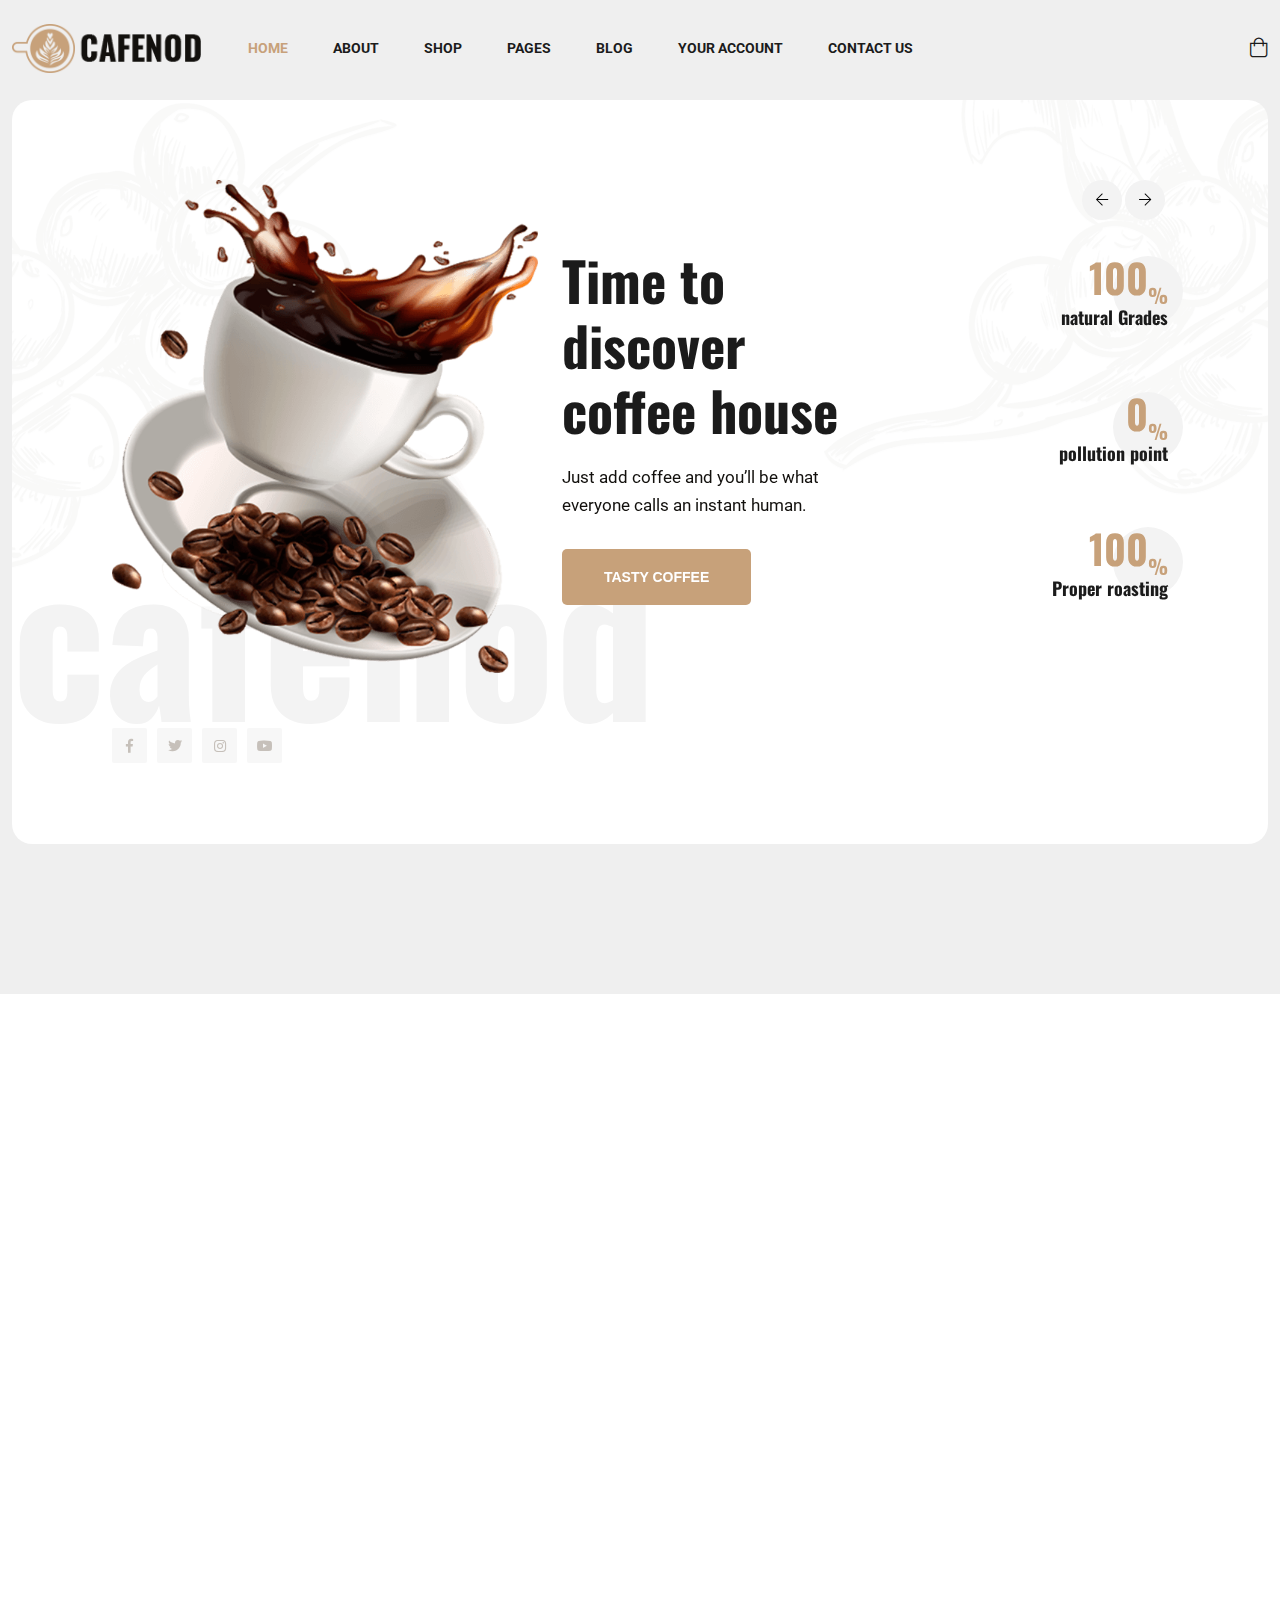
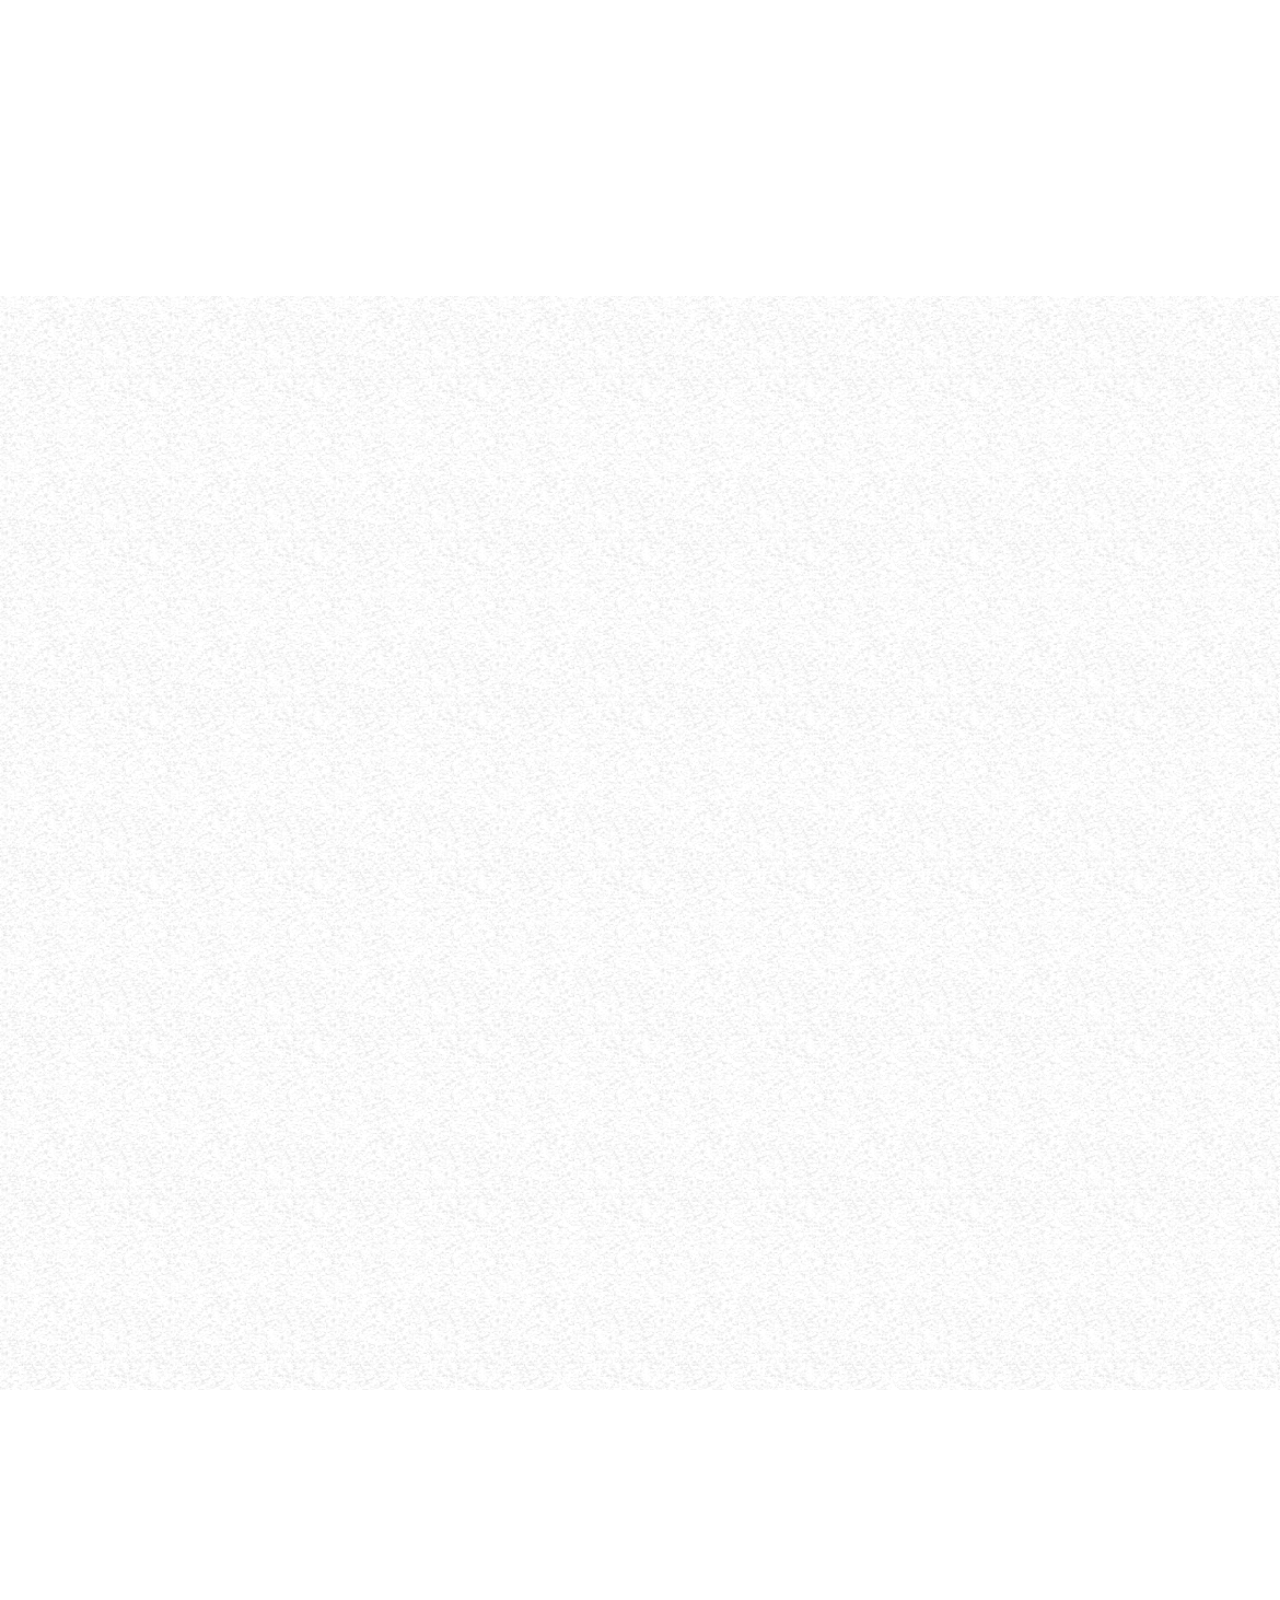
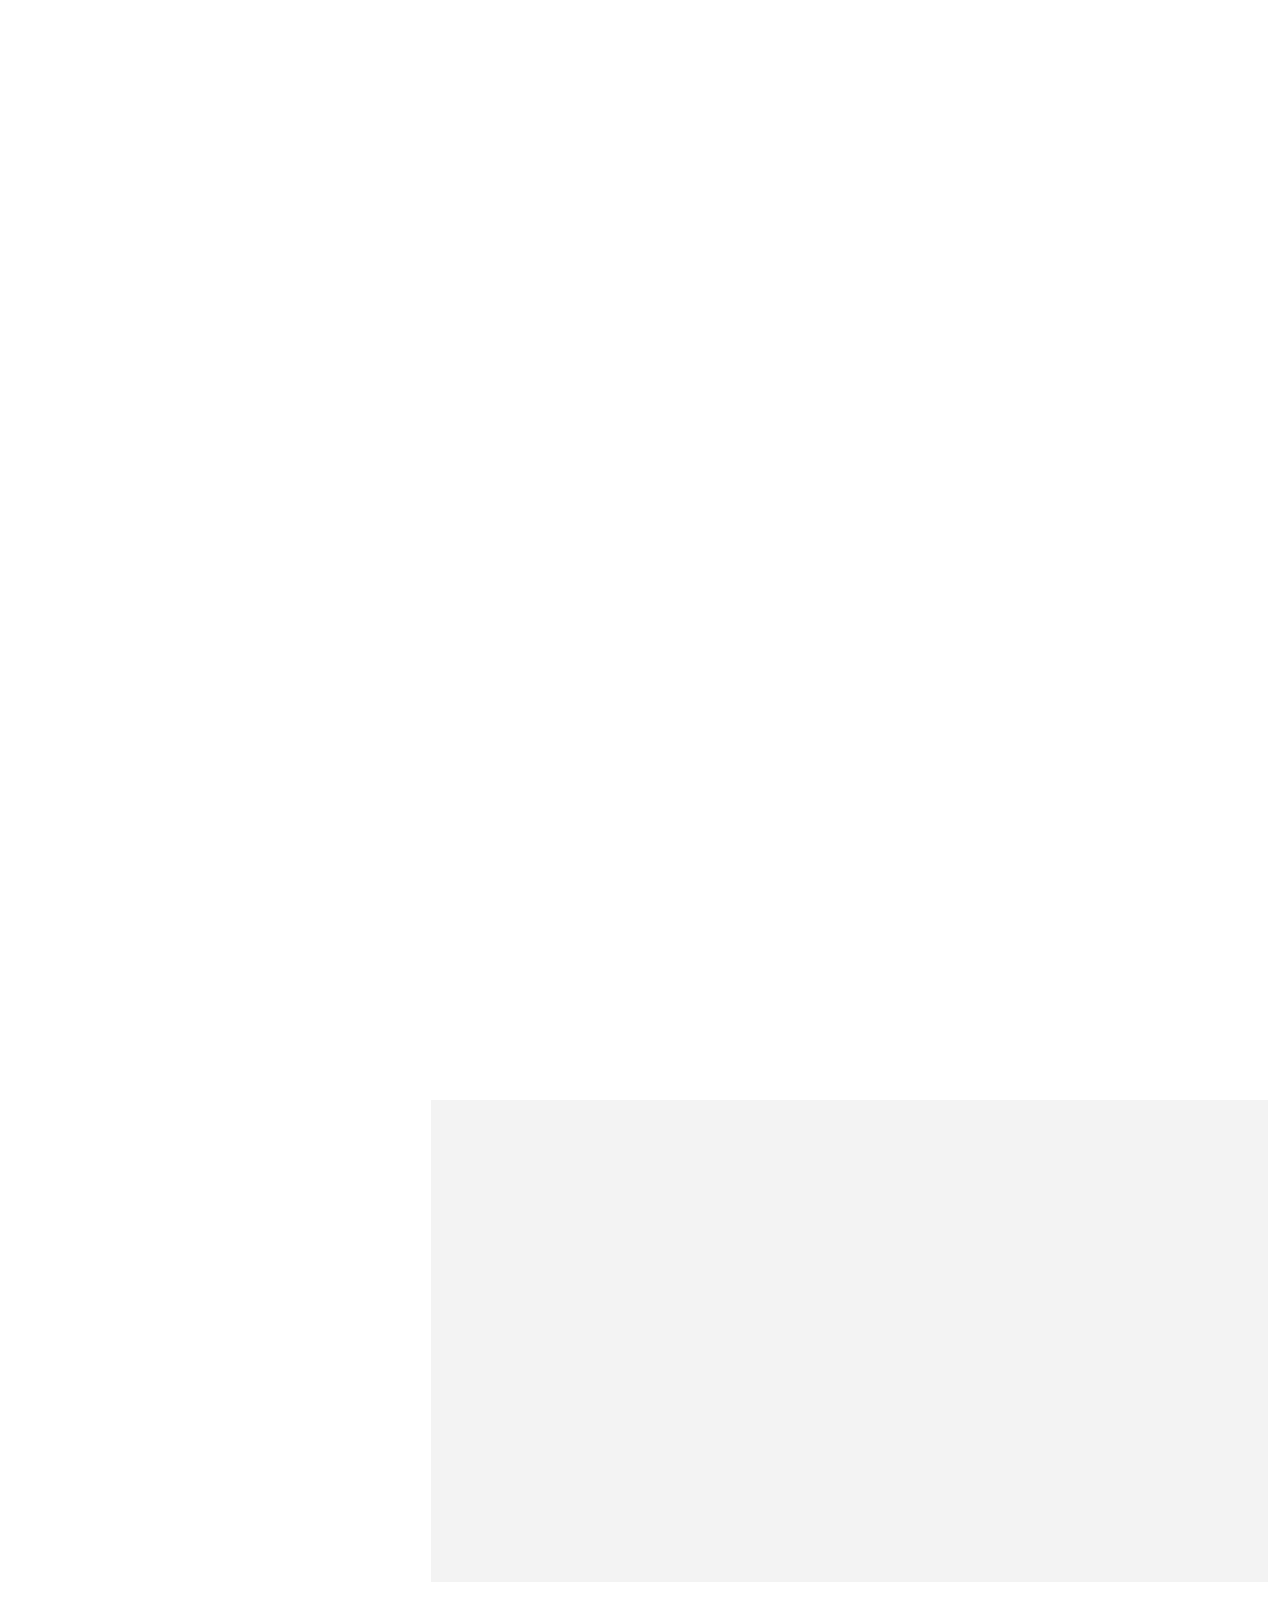
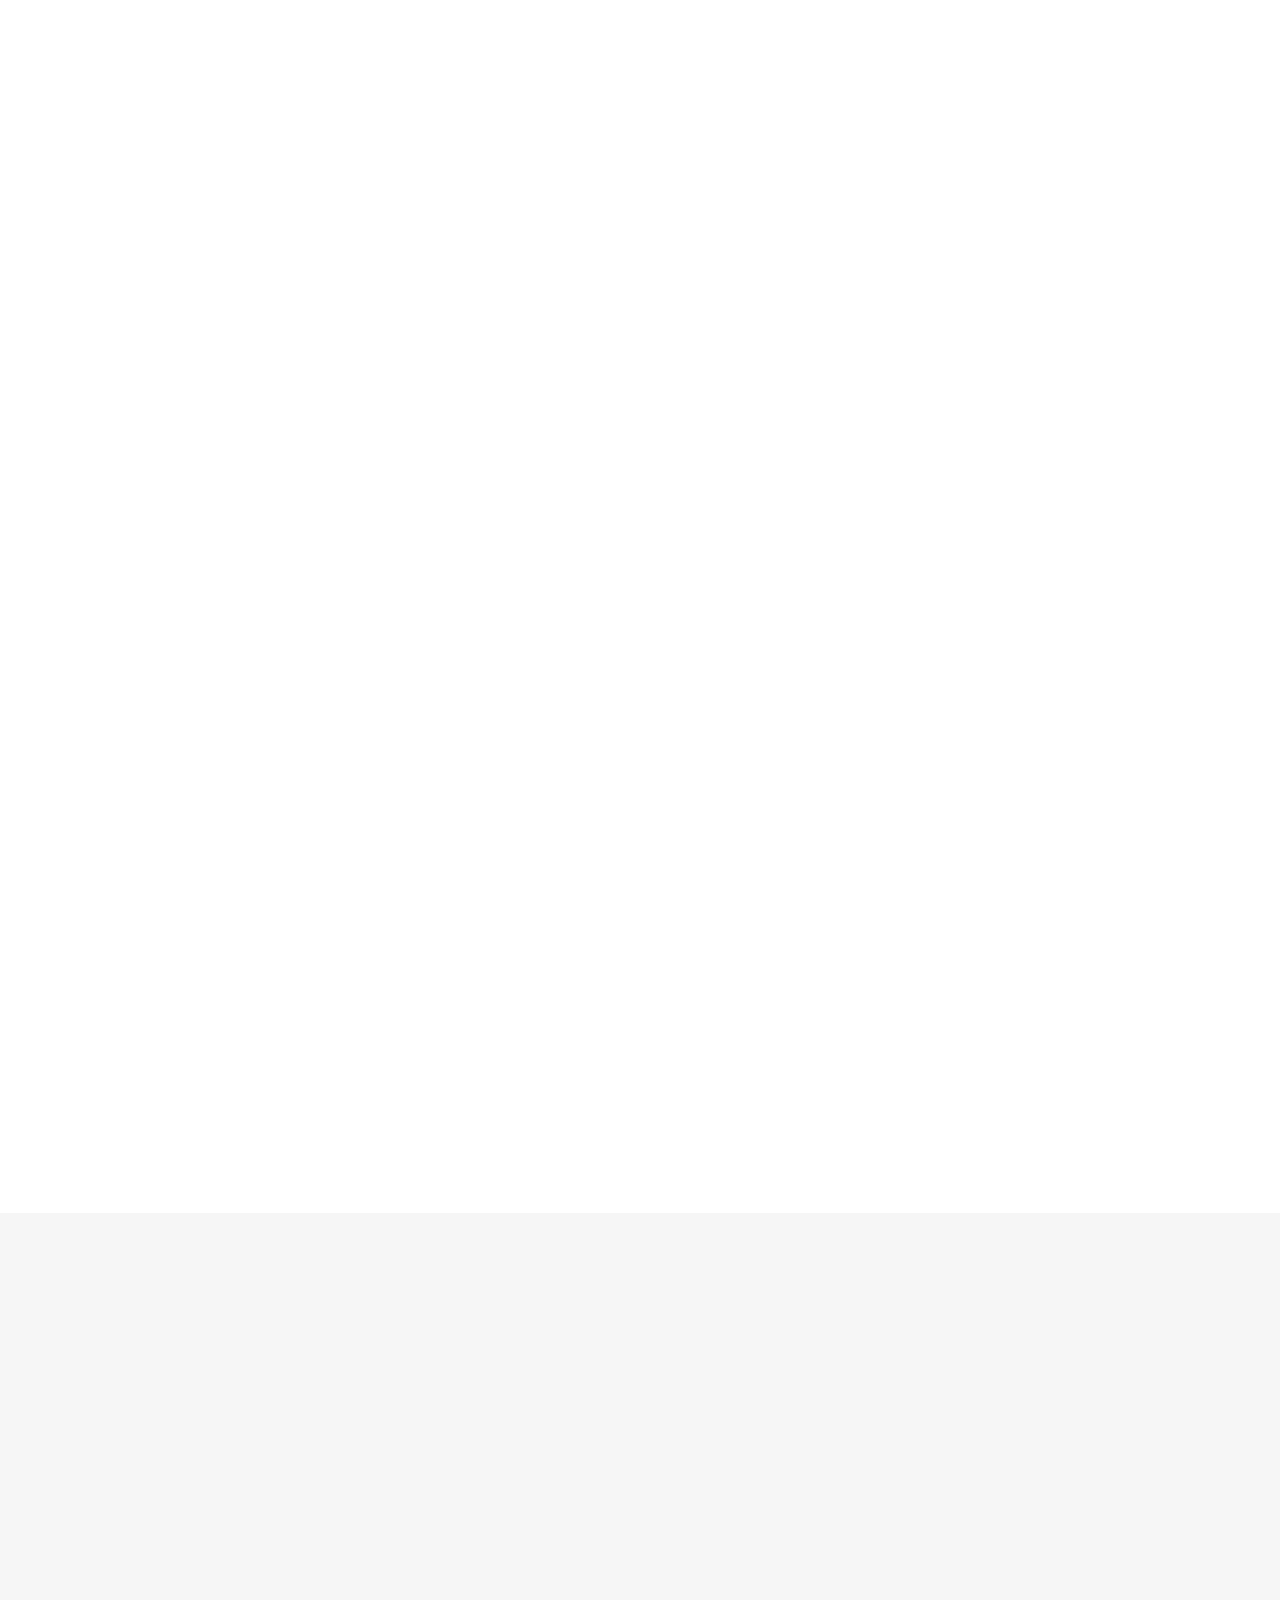
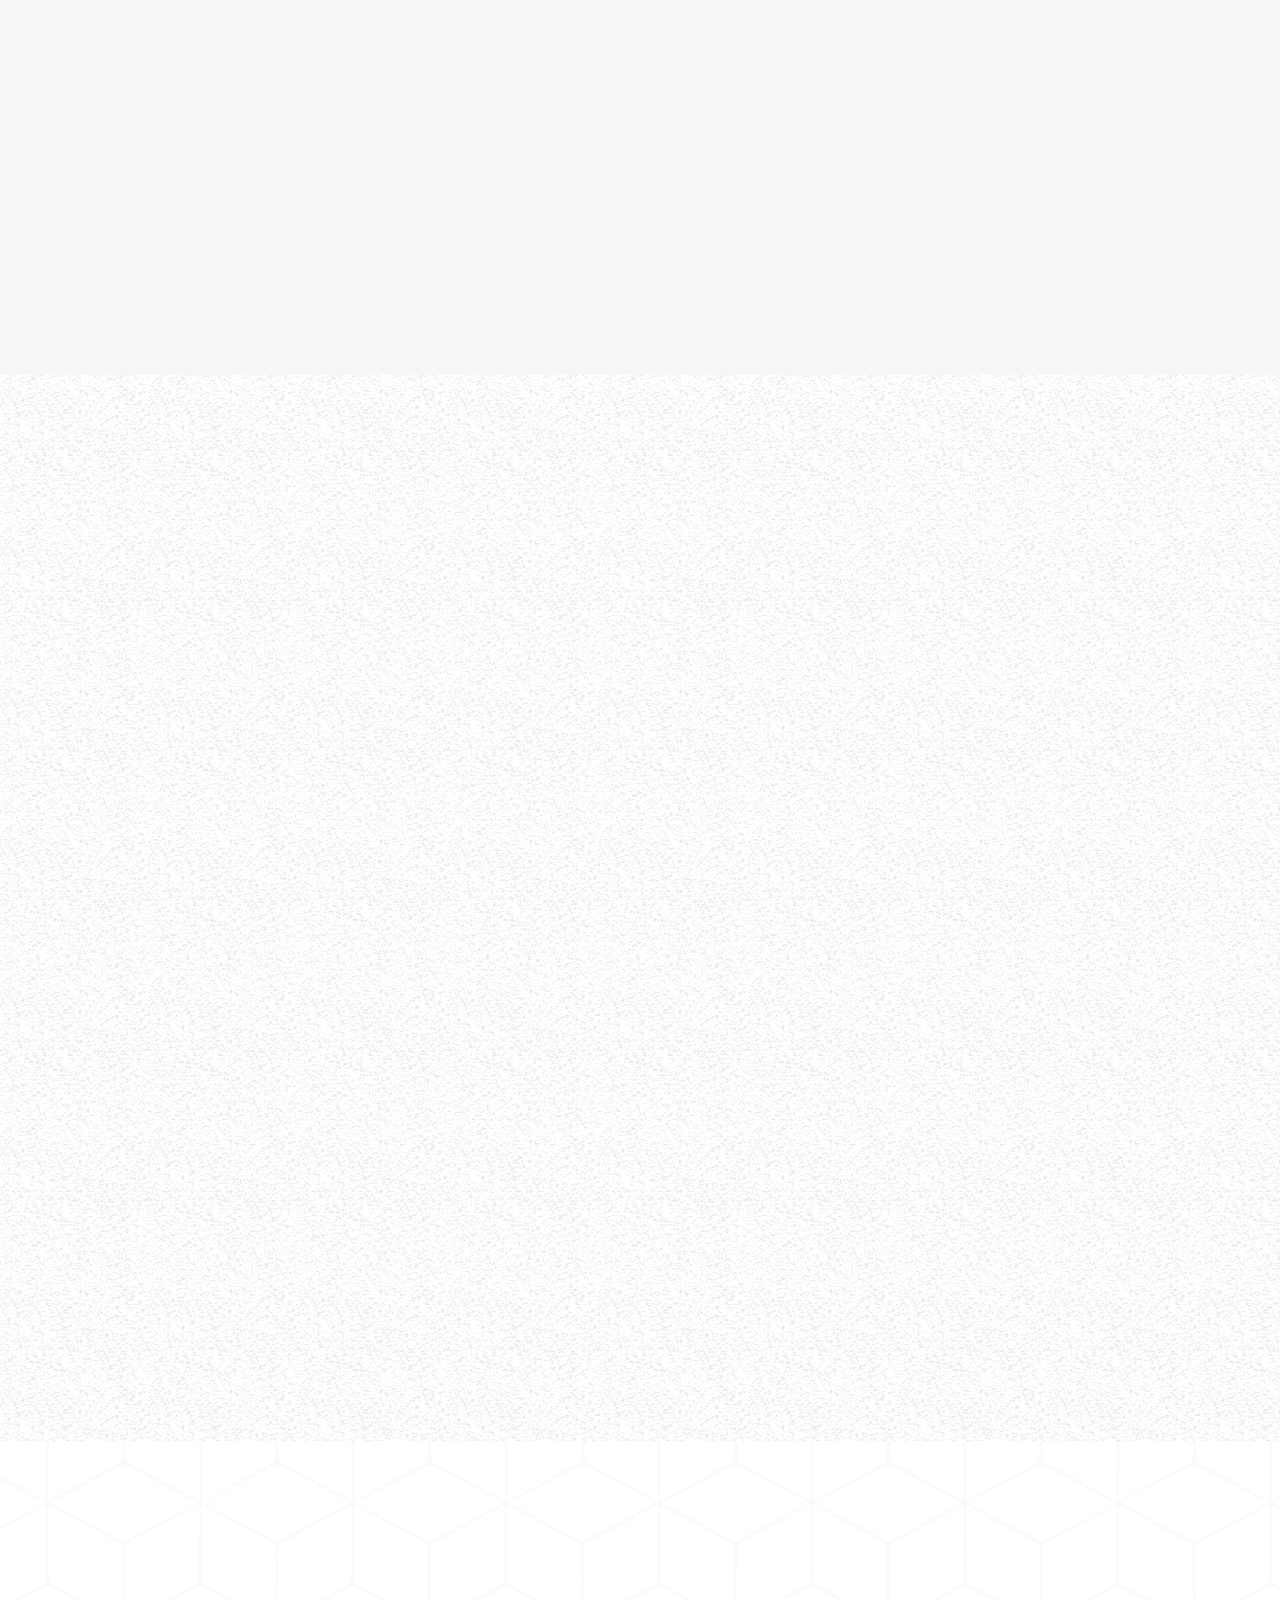
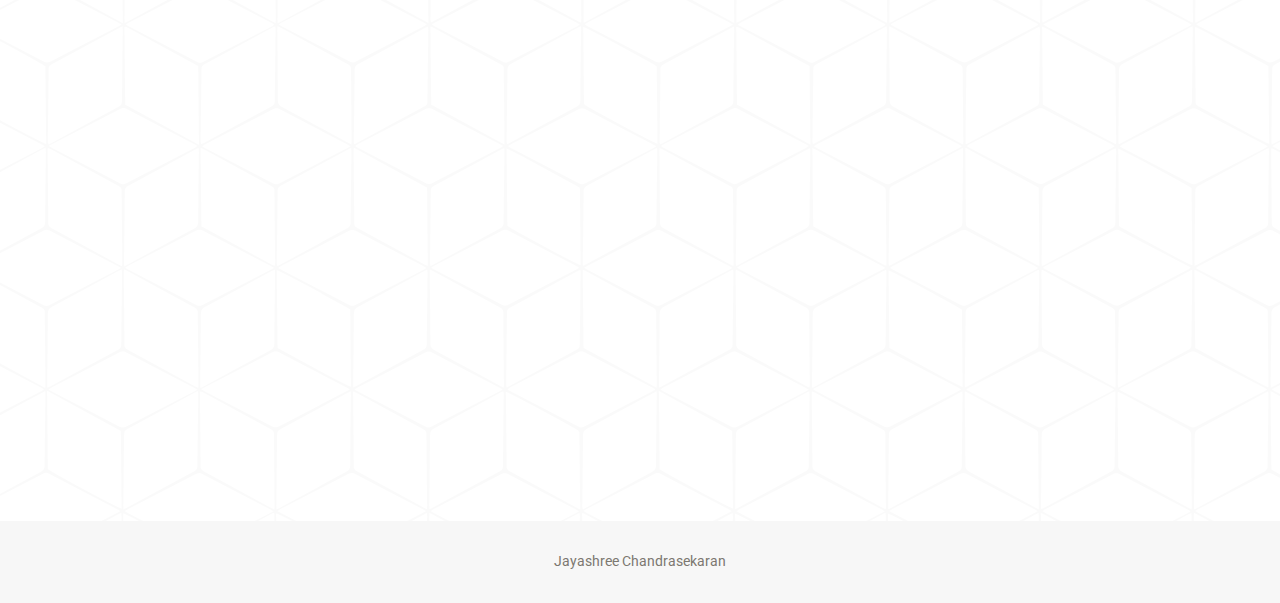
==== index.html @ 10dd1126 "(1)about" ====
<!doctype html>
<html lang="en">
<head>
    <meta charset="utf-8">
    <meta name="viewport" content="width=device-width, initial-scale=1, shrink-to-fit=no">
    <meta http-equiv="x-ua-compatible" content="ie=edge">
    <title>Cafenod</title>
    <link rel="shortcut icon" href="assets/images/logo/favourite_icon.png">
    <link rel="stylesheet" href="index.css">
    <link href='https://unpkg.com/boxicons@2.1.1/css/boxicons.min.css' rel='stylesheet'>
    <!-- icon font - css include -->
    <link rel="stylesheet" type="text/css" href="assets/css/fontawesome.css">

    <!-- animation - css include-->
    <link rel="stylesheet" type="text/css" href="assets/css/animate.css">

    <!-- carousel - css include -->
    <link rel="stylesheet" type="text/css" href="assets/css/slick.css">
    <link rel="stylesheet" type="text/css" href="assets/css/slick-theme.css">

    <!-- popup - css include
    <link rel="stylesheet" type="text/css" href="assets/css/magnific-popup.css">-->

    <!-- jquery-ui - css include
    <link rel="stylesheet" type="text/css" href="assets/css/jquery-ui.css">-->

    <!-- custom - css include -->
    <link rel="stylesheet" type="text/css" href="assets/css/style.css">
  </head>
  <body>

    <!-- body_wrap - start -->
    <div class="body_wrap">

      <!-- backtotop - start -->
      <div class="backtotop">
        <a href="#" class="scroll">
          <i class="far fa-arrow-up"></i>
          <i class="far fa-arrow-up"></i>
        </a>
      </div>
      <!-- backtotop - end -->

      <!-- preloader - start -->
      <div id="preloader"></div>
      <!-- preloader - end -->
      <!-- header_section - start
      ================================================== -->
      <header class="header_section style_3">
        <div class="content_wrap">
          <div class="container maxw_1720">
            <div class="row align-items-center">

              <div class="col-lg-2 col-md-6 col-6">
                <div class="brand_logo" id="brand_logo">
                  <a class="brand_link" href="index.html">
                    <img src="assets/images/logo/logo_black_1x.png"  alt="logo_not_found">
                  </a>
                </div>
              </div>

              <div class="col-lg-10 col-md-6 col-6">
                <nav class="main_menu navbar navbar-expand-lg">
                  <button class="mobile_menu_btn navbar-toggler" type="button" data-bs-toggle="collapse" data-bs-target="#main_menu_dropdown" aria-controls="main_menu_dropdown" aria-expanded="false" aria-label="Toggle navigation">
                    <span class="navbar-toggler-icon"><i class="fal fa-bars"></i></span>
                  </button>
                  <div class="main_menu_inner collapse navbar-collapse" id="main_menu_dropdown">
                    <ul class="main_menu_list ul_li">
                  <li class="active dropdown">
                        <a class="nav-link" href="#brand_logo" id="home_submenu" role="button" data-bs-toggle="dropdown" aria-expanded="false">
                          Home
                        </a><!--
                        <ul class="submenu dropdown-menu" aria-labelledby="home_submenu">
                          <li><a href="index_1.html">Home V.1</a></li>
                          <li><a href="index_2.html">Home V.2</a></li>
                          <li><a href="index_3.html">Home V.3</a></li>
                        </ul>-->
                      </li>
                      <li class="dropdown">
                        <a class="nav-link" href="about.html" id="about_submenu" role="button"  aria-expanded="false">
                          About
                        </a>
                      </li>
                      <li class="dropdown">
                        <a class="nav-link" href="#" id="portfolio_submenu" role="button" data-bs-toggle="dropdown" aria-expanded="false">
                          shop
                        </a>
                        <ul class="submenu dropdown-menu" aria-labelledby="portfolio_submenu">
                          <li><a href="shop.html">Shop</a></li>
                          <li><a href="shop_details.html">Shop Details</a></li>
                        </ul>
                      </li>
                      <li class="dropdown">
                        <a class="nav-link" href="#" id="services_submenu" role="button" data-bs-toggle="dropdown" aria-expanded="false">
                          Pages
                        </a>
                        <ul class="submenu dropdown-menu" aria-labelledby="services_submenu">
                          <li><a href="menu.html">Recipe Menu</a></li>
                          <li><a href="cart.html">Cart</a></li>
                          <li class="dropdown">
                            <a href="#" id="checkout_submenu" role="button" data-bs-toggle="dropdown" aria-expanded="false">Checkout</a>
                            <ul class="submenu dropdown-menu" aria-labelledby="checkout_submenu">
                              <li><a href="checkout.html">Checkout Step 1</a></li>
                              <li><a href="checkout_step2.html">Checkout Step 2</a></li>
                              <li><a href="checkout_step3.html">Checkout Step 3</a></li>
                            </ul>
                          </li>
                          <li><a href="faq.html">F.A.Q.</a></li>
                          <li><a href="reserve_table.html">Reserve Table</a></li>
                          <li><a href="reservation_form.html">Reservation Form</a></li>
                        </ul>
                      </li>
                      <li class="dropdown">
                        <a class="nav-link" href="#" id="experience_submenu" role="button" data-bs-toggle="dropdown" aria-expanded="false">
                          Blog
                        </a>
                        <ul class="submenu dropdown-menu" aria-labelledby="experience_submenu">
                          <li><a href="blog.html">Blog</a></li>
                          <li><a href="blog_details.html">Blog Details</a></li>
                        </ul>
                      </li>
                      <li>
                        <a class="nav-link" href="#">Your Account</a>
                      </li>
                      <li>
                        <a class="nav-link" href="contact.html">Contact us</a>
                      </li>
                    </ul>
                  </div>

                  <ul class="header_btns_group ul_li_right">
                    <li>
                      <button type="button" class="cart_btn">
                        <i class="fal fa-shopping-bag"></i>
                    <!--    <small class="cart_counter">2</small>-->
                      </button>
                    </li>

                    </li>

                  </ul>
                </nav>
              </div>

            </div>
          </div>
        </div>

        <!-- collapse search - start -->
        <div class="main_search_collapse collapse" id="main_search_collapse">
          <div class="main_search_form card">
            <div class="container maxw_1560">
              <form action="#">
                <div class="form_item">
                  <input type="search" name="search" placeholder="Search here...">
                  <button type="submit" class="submit_btn"><i class="fal fa-search"></i></button>
                </div>
              </form>
            </div>
          </div>
        </div>
        <!-- collapse search - end -->
      </header>
      <!-- header_section - end
      ================================================== -->

      <!-- main body - start
      ================================================== -->
      <main>

        <!-- cart_sidebar - start
        ================================================== --><!--
        <div class="sidebar-menu-wrapper">
          <div class="cart_sidebar">
            <button type="button" class="close_btn"><i class="fal fa-times"></i></button>
            <h2 class="heading_title text-uppercase">Cart Items - <span>4</span></h2>

            <div class="cart_items_list">
              <div class="cart_item">
                <div class="item_image">
                  <img src="assets/images/recent_post/img_03.jpg" alt="image_not_found">
                </div>
                <div class="item_content">
                  <h4 class="item_title">
                    Rorem ipsum dolor sit amet, sectetur adipisi cingey.
                  </h4>
                  <span class="item_price"><i class='bx bx-rupee'></i>19.00</span>
                  <button type="button" class="remove_btn"><i class="fal fa-times"></i></button>
                </div>
              </div>

              <div class="cart_item">
                <div class="item_image">
                  <img src="assets/images/recent_post/img_04.jpg" alt="image_not_found">
                </div>
                <div class="item_content">
                  <h4 class="item_title">
                    Rorem ipsum dolor sit amet, sectetur adipisi cingey.
                  </h4>
                  <span class="item_price"><i class='bx bx-rupee'></i>19.00</span>
                  <button type="button" class="remove_btn"><i class="fal fa-times"></i></button>
                </div>
              </div>

              <div class="cart_item">
                <div class="item_image">
                  <img src="assets/images/recent_post/img_05.jpg" alt="image_not_found">
                </div>
                <div class="item_content">
                  <h4 class="item_title">
                    Rorem ipsum dolor sit amet, sectetur adipisi cingey.
                  </h4>
                  <span class="item_price"><i class='bx bx-rupee'></i>19.00</span>
                  <button type="button" class="remove_btn"><i class="fal fa-times"></i></button>
                </div>
              </div>

              <div class="cart_item">
                <div class="item_image">
                  <img src="assets/images/recent_post/img_06.jpg" alt="image_not_found">
                </div>
                <div class="item_content">
                  <h4 class="item_title">
                    Rorem ipsum dolor sit amet, sectetur adipisi cingey.
                  </h4>
                  <span class="item_price"><i class='bx bx-rupee'></i>19.00</span>
                  <button type="button" class="remove_btn"><i class="fal fa-times"></i></button>
                </div>
              </div>
            </div>
            <div class="total_price text-uppercase">
              <span>Sub Total:</span>
              <span><i class='bx bx-rupee'></i>76.00</span>
            </div>
            <ul class="btns_group ul_li">
              <li><a href="cart.html" class="btn btn_primary text-uppercase">View Cart</a></li>
              <li><a href="checkout.html" class="btn btn_border border_black text-uppercase">Checkout</a></li>
            </ul>
          </div>
          <div class="cart_sidebar_overlay"></div>
        </div>-->
        <!-- cart_sidebar - end
        ================================================== -->

        <!-- slider_section - start
        ================================================== -->
        <section class="slider_section slider_light">
          <div class="container maxw_1720 position-relative">
            <div class="main_slider wow fadeInUp" data-wow-delay=".1s" data-slick='{"dots": false}' style="background-image: url(assets/images/backgrounds/bg_09.png);">
              <div class="slider_item">
                <div class="row align-items-center justify-content-lg-between">
                  <div class="col-lg-5">
                    <div class="slider_image">
                      <img src="assets/images/slider/img_02.png" alt="image_not_found" data-animation="fadeInUp" data-delay=".2s">
                    </div>
                  </div>
                  <div class="col-lg-4 col-md-6 order-first">
                    <div class="slider_content">
                      <h3 class="title_text text-uppercase" data-animation="fadeInUp" data-delay=".4s">
                        Time to discover coffee house
                      </h3>
                      <p data-animation="fadeInUp" data-delay=".6s">
                        Just add coffee and you’ll be what everyone calls an instant human.
                      </p>
                      <a class="btn btn_primary text-uppercase" href="menu.html" data-animation="fadeInUp" data-delay=".8s">TASTY COFFEE</a>
                    </div>
                  </div>
                  <div class="col-lg-3 col-md-6">
                    <ul class="info_list ul_li_block text-uppercase">
                      <li data-animation="fadeInUp" data-delay=".4s">
                        <h4 class="percentage_text">100<sub>%</sub></h4>
                        <h5 class="item_title">natural Grades</h5>
                        <span class="circle_shape"></span>
                      </li>
                      <li data-animation="fadeInUp" data-delay=".6s">
                        <h4 class="percentage_text">0<sub>%</sub></h4>
                        <h5 class="item_title">pollution point</h5>
                        <span class="circle_shape"></span>
                      </li>
                      <li data-animation="fadeInUp" data-delay=".8s">
                        <h4 class="percentage_text">100<sub>%</sub></h4>
                        <h5 class="item_title">Proper roasting</h5>
                        <span class="circle_shape"></span>
                      </li>
                    </ul>
                  </div>
                </div>
                <strong class="big_text text-uppercase text-center" data-animation="fadeInRight" data-delay=".4s">cafenod</strong>
                <ul class="social_links social_icons ul_li" data-animation="fadeInRight" data-delay=".6s">
                  <li><a href="#!"><i class="fab fa-facebook-f"></i></a></li>
                  <li><a href="#!"><i class="fab fa-twitter"></i></a></li>
                  <li><a href="#!"><i class="fab fa-instagram"></i></a></li>
                  <li><a href="#!"><i class="fab fa-youtube"></i></a></li>
                </ul>
              </div>

              <div class="slider_item">
                <div class="row align-items-center justify-content-lg-between">
                  <div class="col-lg-5">
                    <div class="slider_image">
                      <img src="assets/images/slider/img_03.png" alt="image_not_found" data-animation="fadeInUp" data-delay=".2s">
                    </div>
                  </div>
                  <div class="col-lg-4 col-md-6 order-first">
                    <div class="slider_content">
                      <h3 class="title_text text-uppercase" data-animation="fadeInUp" data-delay=".4s">
                        Time to discover your love
                      </h3>
                      <p data-animation="fadeInUp" data-delay=".6s">
                        As a matter fact, coffee and love have the same taste—bittersweet!
                      </p>
                      <a class="btn btn_primary text-uppercase" href="menu.html" data-animation="fadeInUp" data-delay=".8s">TASTY COFFEE</a>
                    </div>
                  </div>
                  <div class="col-lg-3 col-md-6">
                    <ul class="info_list ul_li_block text-uppercase">
                      <li data-animation="fadeInUp" data-delay=".4s">
                        <h4 class="percentage_text">100<sub>%</sub></h4>
                        <h5 class="item_title">natural Grades</h5>
                        <span class="circle_shape"></span>
                      </li>
                      <li data-animation="fadeInUp" data-delay=".6s">
                        <h4 class="percentage_text">0<sub>%</sub></h4>
                        <h5 class="item_title">pollution point</h5>
                        <span class="circle_shape"></span>
                      </li>
                      <li data-animation="fadeInUp" data-delay=".8s">
                        <h4 class="percentage_text">100<sub>%</sub></h4>
                        <h5 class="item_title">Proper roasting</h5>
                        <span class="circle_shape"></span>
                      </li>
                    </ul>
                  </div>
                </div>
                <strong class="big_text text-uppercase text-center" data-animation="fadeInRight" data-delay=".4s">cafenod</strong>
                <ul class="social_links social_icons ul_li" data-animation="fadeInRight" data-delay=".6s">
                  <li><a href="#!"><i class="fab fa-facebook-f"></i></a></li>
                  <li><a href="#!"><i class="fab fa-twitter"></i></a></li>
                  <li><a href="#!"><i class="fab fa-instagram"></i></a></li>
                  <li><a href="#!"><i class="fab fa-youtube"></i></a></li>

                </ul>
              </div>

              <div class="slider_item">
                <div class="row align-items-center justify-content-lg-between">
                  <div class="col-lg-5">
                    <div class="slider_image">
                      <img src="assets/images/slider/img_04.png" alt="image_not_found" data-animation="fadeInUp" data-delay=".2s">
                    </div>
                  </div>
                  <div class="col-lg-4 col-md-6 order-first">
                    <div class="slider_content">
                      <h3 class="title_text text-uppercase" data-animation="fadeInUp" data-delay=".4s">
                        Time to discover survival juice
                      </h3>
                      <p data-animation="fadeInUp" data-delay=".6s">
                      A day without coffee is like… just kidding.<br/> I have no idea.
                      </p>
                      <a class="btn btn_primary text-uppercase" href="menu.html" data-animation="fadeInUp" data-delay=".8s">TASTY COFFEE</a>
                    </div>
                  </div>
                  <div class="col-lg-3 col-md-6">
                    <ul class="info_list ul_li_block text-uppercase">
                      <li data-animation="fadeInUp" data-delay=".4s">
                        <h4 class="percentage_text">100<sub>%</sub></h4>
                        <h5 class="item_title">natural Grades</h5>
                        <span class="circle_shape"></span>
                      </li>
                      <li data-animation="fadeInUp" data-delay=".6s">
                        <h4 class="percentage_text">0<sub>%</sub></h4>
                        <h5 class="item_title">pollution point</h5>
                        <span class="circle_shape"></span>
                      </li>
                      <li data-animation="fadeInUp" data-delay=".8s">
                        <h4 class="percentage_text">100<sub>%</sub></h4>
                        <h5 class="item_title">Proper roasting</h5>
                        <span class="circle_shape"></span>
                      </li>
                    </ul>
                  </div>
                </div>
                <strong class="big_text text-uppercase text-center" data-animation="fadeInRight" data-delay=".4s">cafenod</strong>
                <ul class="social_links social_icons ul_li" data-animation="fadeInRight" data-delay=".6s">
                  <li><a href="#!"><i class="fab fa-facebook-f"></i></a></li>
                  <li><a href="#!"><i class="fab fa-twitter"></i></a></li>
                  <li><a href="#!"><i class="fab fa-instagram"></i></a></li>
                  <li><a href="#!"><i class="fab fa-youtube"></i></a></li>
                </ul>
              </div>
            </div>
            <div class="carousel_nav">
              <button class="main_left_arrow" type="button"><i class="fal fa-arrow-left"></i></button>
              <button class="main_right_arrow" type="button"><i class="fal fa-arrow-right"></i></button>
            </div>
          </div>
        </section>
        <!-- slider_section - end
        ================================================== -->

        <!-- feature_primary_section - start
        ================================================== -->
        <section class="feature_primary_section3">
          <div class="container maxw_1720">
            <div class="row">
              <div class="col-lg-2 col-md-4 col-sm-6">
                <div class="feature_primary box_style wow fadeInUp" data-wow-delay=".1s">
                  <div class="item_icon">
                    <span class="item_serial">1</span>
                    <img src="assets/images/feature/icon_01.png" alt="icon_not_found">
                  </div>
                  <h3 class="item_title text-uppercase mb-0">awesomae aroma</h3>
                </div>
              </div>

              <div class="col-lg-2 col-md-4 col-sm-6">
                <div class="feature_primary box_style wow fadeInUp" data-wow-delay=".2s">
                  <div class="item_icon">
                    <span class="item_serial">2</span>
                    <img src="assets/images/feature/icon_02.png" alt="icon_not_found">
                  </div>
                  <h3 class="item_title text-uppercase mb-0">high quality</h3>
                </div>
              </div>

              <div class="col-lg-2 col-md-4 col-sm-6">
                <div class="feature_primary box_style wow fadeInUp" data-wow-delay=".3s">
                  <div class="item_icon">
                    <span class="item_serial">3</span>
                    <img src="assets/images/feature/icon_03.png" alt="icon_not_found">
                  </div>
                  <h3 class="item_title text-uppercase mb-0">pure grades</h3>
                </div>
              </div>

              <div class="col-lg-2 col-md-4 col-sm-6">
                <div class="feature_primary box_style wow fadeInUp" data-wow-delay=".4s">
                  <div class="item_icon">
                    <span class="item_serial">4</span>
                    <img src="assets/images/feature/icon_05.png" alt="icon_not_found">
                  </div>
                  <h3 class="item_title text-uppercase mb-0">proper roasting</h3>
                </div>
              </div>

              <div class="col-lg-2 col-md-4 col-sm-6">
                <div class="feature_primary box_style wow fadeInUp" data-wow-delay=".5s">
                  <div class="item_icon">
                    <span class="item_serial">5</span>
                    <img src="assets/images/feature/icon_04.png" alt="icon_not_found">
                  </div>
                  <h3 class="item_title text-uppercase mb-0">Wide assortment</h3>
                </div>
              </div>

              <div class="col-lg-2 col-md-4 col-sm-6">
                <div class="feature_primary box_style wow fadeInUp" data-wow-delay=".6s">
                  <div class="item_icon">
                    <span class="item_serial">6</span>
                    <img src="assets/images/feature/icon_05.png" alt="icon_not_found">
                  </div>
                  <h3 class="item_title text-uppercase mb-0">excellent grinding</h3>
                </div>
              </div>
            </div>
          </div>
        </section>
        <!-- feature_primary_section - end
        ================================================== -->

        <!-- about_section - start
        ================================================== -->
        <section class="about_section sec_ptb_120">
          <div class="container">
            <div class="row align-items-center justify-content-lg-between">
              <div class="col-lg-6 col-md-6 order-last">
                <div class="about_image1 wow fadeInRight" data-wow-delay=".1s">
                  <img src="assets/images/about/img_01.png" alt="image_not_found">
                  <div class="year_content_wrap text-uppercase" style="background-image: url(assets/images/about/bg_01.png);">
                    <div class="content_wrap">
                      <span>26 <small>+ years of</small></span>
                      <strong>experience</strong>
                    </div>
                  </div>
                </div>
              </div>
              <div class="col-lg-6 col-md-6">
                <div class="about_content">
                  <div class="section_title text-uppercase">
                    <h2 class="small_title wow fadeInUp" data-wow-delay=".1s"><i class="fas fa-coffee"></i> about us</h2>
                    <h3 class="big_title wow fadeInUp" data-wow-delay=".2s">
                      There is all about cafenod coffee house
                    </h3>
                  </div>
                  <p class="wow fadeInUp" data-wow-delay=".3s">
                    From a cultural standpoint, coffeehouses largely serve as centers of social interaction: the coffeehouse provides patrons with a place to congregate, talk, read, write, entertain one another, or pass the time,
                    whether individually or in small groups.
                  </p>
                  <ul class="about_info ul_li_block">
                    <li class="wow fadeInUp" data-wow-delay=".4s">
                      <h4 class="text-uppercase"><i class="far fa-square-full"></i> There is all about our cafenod coffee shops</h4>
                      <p class="mb-0">
                        The coffee is brewed by first roasting the green coffee beans over hot coals in a brazier. Once the beans are roasted each participant is given an opportunity to sample
                      </p>
                    </li>
                    <li class="wow fadeInUp" data-wow-delay=".5s">
                      <h4 class="text-uppercase"><i class="far fa-square-full"></i> This is followed by the grinding</h4>
                      <p class="mb-0">
                        The coffee is brewed by first roasting the green coffee beans over hot coals in a brazier. Once the beans are roasted each participant is given an opportunity to sample the aromatic smoke by wafting it towards them.
                      </p>
                    </li>
                  </ul>
                  <ul class="btns_group ul_li wow fadeInUp" data-wow-delay=".6s">
                    <li>
                      <a class="btn btn_primary text-uppercase" href="about.html">Learn more</a>
                    </li>
                  <!--  <li>
                   <div class="chip_item">
                        <div class="chip_thumbnail">
                          <img src="assets/images/meta/img_01.png" alt="image_not_found">
                        </div>
                        <div class="chip_content text-uppercase">
                          <h5 class="chip_name">Baba Budan</h5>
                          <span class="chip_title">Founder & CO</span>
                        </div>
                      </div>
                    </li>-->
                  </ul>
                </div>
              </div>
            </div>
          </div>
        </section>
        <!-- about_section - end
        ================================================== -->

        <!-- recipe_menu_section - start
        ================================================== -->
        <section class="recipe_menu_section" style="background-image: url(assets/images/backgrounds/bg_03.png);">
          <div class="container-fluid p-0">
            <div class="row g-0">
              <div class="col-lg-6">
                <div class="recipe_menu3_image wow fadeInUp" data-wow-delay=".1s">
                  <img src="assets/images/menu/img_06.jpg" alt="image_not_found">
                </div>
                <div class="recipe_menu3_image wow fadeInUp" data-wow-delay=".2s">
                  <img src="assets/images/menu/img_07.jpg" alt="image_not_found">
                </div>
              </div>

              <div class="col-lg-6">
                <div class="recipe_menu3_wrap">
                  <div class="section_title text-uppercase">
                    <h2 class="small_title wow fadeInUp" data-wow-delay=".1s"><i class="fas fa-coffee"></i> Our special Menu</h2>
                    <h3 class="big_title wow fadeInUp" data-wow-delay=".2s">
                      cafenod coffee house
                    </h3>
                  </div>

                  <ul class="filters-button-group style_3 ul_li wow fadeInUp" data-wow-delay=".3s">
                    <li><button class="button text-uppercase active" data-filter="*">all</button></li>
                    <li><button class="button text-uppercase" data-filter=".chocolate">chocolate</button></li>
                    <li><button class="button text-uppercase" data-filter=".coffee">coffee</button></li>
                    <li><button class="button text-uppercase" data-filter=".sandwiches">sandwiches</button></li>
                    <li><button class="button text-uppercase" data-filter=".blacktea">Tea</button></li>
                  </ul>

                  <div class="recipe_item_grid grid wow fadeInUp" data-wow-delay=".4s">
                    <div class="element-item chocolate greantea " data-category="chocolate">
                      <div class="recipe_item style_3">
                        <div class="content_col">
                          <a class="item_image" href="shop_details.html">
                            <img src="assets/images/menu/img_08.jpg" alt="image_not_found">
                          </a>
                          <div class="item_content">
                            <h3 class="item_title text-uppercase">
                              <a href="shop_details.html">Mocha</a>
                            </h3>
                            <p class="mb-0">
                                  Dark chocolate, cedar, sweet herb, a hint of tart, cranberry-like fruit in aroma and cup. Backgrounded acidity; full, syrupy mouthfeel.
                            </p>
                          </div>
                        </div>
                        <div class="content_col">
                          <strong class="item_price">
                            <sub><i class='bx bx-rupee'></i></sub>350
                          </strong>
                        </div>
                      </div>
                    </div>

                    <div class="element-item coffee " data-category="coffee">
                      <div class="recipe_item style_3">
                        <div class="content_col">
                          <a class="item_image" href="shop_details.html">
                            <img src="assets/images/menu/img_03.png" alt="image_not_found">
                          </a>
                          <div class="item_content">
                            <h3 class="item_title text-uppercase">
                              <a href="shop_details.html">Deathwish Coffee</a>
                            </h3>
                            <p class="mb-0">
                              Cthulhu and I have a lot in common.<br/> We both love the darkness and becoming a horrifying creature before coffee.
                            </p>
                          </div>
                        </div>
                        <div class="content_col">
                          <strong class="item_price">
                            <sub><i class='bx bx-rupee'></i></sub>480
                          </strong>
                        </div>
                      </div>
                    </div>

                    <div class="element-item blacktea " data-category=blacktea>
                      <div class="recipe_item style_3">
                        <div class="content_col">
                          <a class="item_image" href="shop_details.html">
                            <img src="assets/images/menu/img_02.png" alt="image_not_found">
                          </a>
                          <div class="item_content">
                            <h3 class="item_title text-uppercase">
                              <a href="shop_details.html">Indian pure tea</a>
                            </h3>
                            <p class="mb-0">
                              In this era of starbucks lover, Be the one who loves, Nukkar wali chai from the deep of your heart.
                            </p>
                          </div>
                        </div>
                        <div class="content_col">
                          <strong class="item_price">
                            <sub><i class='bx bx-rupee'></i></sub>160
                          </strong>
                        </div>
                      </div>
                    </div>



                    <div class="element-item sandwiches" data-category="sandwiches">
                       <div class="recipe_item style_3">
                        <div class="content_col">
                          <a class="item_image" href="shop_details.html">
                            <img src="assets/images/menu/img_09.jpg" alt="image_not_found">
                          </a>
                          <div class="item_content">
                            <h3 class="item_title text-uppercase">
                              <a href="shop_details.html">Po'Boy</a>
                            </h3>
                            <p class="mb-0">
                              A Sandwich and a cup of coffee, and then off to violin-land, where all is sweetness and delicacy and harmony.
                            </p>
                          </div>
                        </div>
                        <div class="content_col">
                          <strong class="item_price">
                            <sub><i class='bx bx-rupee'></i></sub>280
                          </strong>
                        </div>
                      </div>
                    </div>

                    <div class="element-item greantea chocolate " data-category="blacktea">
                   <!--<div class="recipe_item style_3">
                        <div class="content_col">
                          <a class="item_image" href="shop_details.html">
                            <img src="assets/images/menu/img_02.png" alt="image_not_found">
                          </a>
                          <div class="item_content">
                            <h3 class="item_title text-uppercase">
                              <a href="shop_details.html">special raw coffee</a>
                            </h3>
                            <p class="mb-0">
                              The coffee is brewed by first roasting the green coffee beans over hot coals in a brazier. Once the beans are roasted each participant is given an
                            </p>
                          </div>
                        </div>
                        <div class="content_col">
                          <strong class="item_price">
                            <sub><i class='bx bx-rupee'></i></sub>4.8
                          </strong>
                        </div>
                      </div>-->
                    </div>
                  </div>
                </div>
              </div>
            </div>
          </div>
        </section>
        <!-- recipe_menu_section - end
        ================================================== -->

        <!-- shop_section - start
        ================================================== -->
        <section class="shop_section sec_ptb_120">
          <div class="container">
            <div class="section_title text-uppercase">
              <div class="row align-items-center">
                <div class="col-lg-6 col-md-8">
                  <h2 class="small_title wow fadeInUp" data-wow-delay=".1s"><i class="fas fa-coffee"></i> special online shop</h2>
                  <h3 class="big_title wow fadeInUp" data-wow-delay=".2s">
                    Our popular product
                  </h3>
                </div>

                <div class="col-lg-6 col-md-4">
                  <div class="abtn_wrap text-lg-end text-md-end wow fadeInUp" data-wow-delay=".3s">
                    <a class="btn btn_border border_black" href="shop.html">See all product</a>
                  </div>
                </div>
              </div>
            </div>

            <div class="row justify-content-center">
              <div class="col-lg-4 col-md-6 col-sm-6">
                <div class="shop_card wow fadeInUp" data-wow-delay=".1s">
                  <a class="wishlist_btn" href="#!"><i class="fal fa-heart"></i></a>
                  <div class="share_btns">
                    <button type="button" class="share_btn">
                      <i class="fal fa-share-alt"></i>
                    </button>
                    <ul class="ul_li">
                      <li><a href="#"><i class="fab fa-facebook-f"></i></a></li>
                      <li><a href="#"><i class="fab fa-twitter"></i></a></li>
                      <li><a href="#"><i class="fab fa-youtube"></i></a></li>
                      <li><a href="#"><i class="fab fa-instagram"></i></a></li>
                      <li><a href="#"><i class="fab fa-linkedin-in"></i></a></li>
                    </ul>
                  </div>
                  <a class="item_image" href="shop_details.html">
                    <img src="assets/images/shop/img_01.png" alt="image_not_found">
                  </a>
                  <div class="item_content">
                    <h3 class="item_title text-uppercase">
                      <a href="shop_details.html">Espresso</a>
                    </h3>
                    <div class="btns_group">
                      <span class="item_price bg_default_brown"><i class='bx bx-rupee'></i>100</span>
                      <a class="btn btn_border border_black text-uppercase" href="#!">Add To Cart</a>
                    </div>
                  </div>
                </div>
              </div>

              <div class="col-lg-4 col-md-6 col-sm-6">
                <div class="shop_card wow fadeInUp" data-wow-delay=".2s">
                  <a class="wishlist_btn" href="#!"><i class="fal fa-heart"></i></a>
                  <div class="share_btns">
                    <button type="button" class="share_btn">
                      <i class="fal fa-share-alt"></i>
                    </button>
                    <ul class="ul_li">
                      <li><a href="#"><i class="fab fa-facebook-f"></i></a></li>
                      <li><a href="#"><i class="fab fa-twitter"></i></a></li>
                      <li><a href="#"><i class="fab fa-youtube"></i></a></li>
                      <li><a href="#"><i class="fab fa-instagram"></i></a></li>
                      <li><a href="#"><i class="fab fa-linkedin-in"></i></a></li>
                    </ul>
                  </div>
                  <a class="item_image" href="shop_details.html">
                    <img src="assets/images/shop/img_02.png" alt="image_not_found">
                  </a>
                  <div class="item_content">
                    <h3 class="item_title text-uppercase">
                      <a href="shop_details.html">Doppio</a>
                    </h3>
                    <div class="btns_group">
                      <span class="item_price bg_default_brown"><i class='bx bx-rupee'></i>150</span>
                      <a class="btn btn_border border_black text-uppercase" href="#!">Add To Cart</a>
                    </div>
                  </div>
                </div>
              </div>

              <div class="col-lg-4 col-md-6 col-sm-6">
                <div class="shop_card wow fadeInUp" data-wow-delay=".3s">
                  <a class="wishlist_btn" href="#!"><i class="fal fa-heart"></i></a>
                  <div class="share_btns">
                    <button type="button" class="share_btn">
                      <i class="fal fa-share-alt"></i>
                    </button>
                    <ul class="ul_li">
                      <li><a href="#"><i class="fab fa-facebook-f"></i></a></li>
                      <li><a href="#"><i class="fab fa-twitter"></i></a></li>
                      <li><a href="#"><i class="fab fa-youtube"></i></a></li>
                      <li><a href="#"><i class="fab fa-instagram"></i></a></li>
                      <li><a href="#"><i class="fab fa-linkedin-in"></i></a></li>
                    </ul>
                  </div>
                  <a class="item_image" href="shop_details.html">
                    <img src="assets/images/shop/img_03.png" alt="image_not_found">
                  </a>
                  <div class="item_content">
                    <h3 class="item_title text-uppercase">
                      <a href="shop_details.html">Indian Roasting pack</a>
                    </h3>
                    <div class="btns_group">
                      <span class="item_price bg_default_brown"><i class='bx bx-rupee'></i>200</span>
                      <a class="btn btn_border border_black text-uppercase" href="#!">Add To Cart</a>
                    </div>
                  </div>
                </div>
              </div>

              <div class="col-lg-4 col-md-6 col-sm-6">
                <div class="shop_card wow fadeInUp" data-wow-delay=".1s">
                  <a class="wishlist_btn" href="#!"><i class="fal fa-heart"></i></a>
                  <div class="share_btns">
                    <button type="button" class="share_btn">
                      <i class="fal fa-share-alt"></i>
                    </button>
                    <ul class="ul_li">
                      <li><a href="#"><i class="fab fa-facebook-f"></i></a></li>
                      <li><a href="#"><i class="fab fa-twitter"></i></a></li>
                      <li><a href="#"><i class="fab fa-youtube"></i></a></li>
                      <li><a href="#"><i class="fab fa-instagram"></i></a></li>
                      <li><a href="#"><i class="fab fa-linkedin-in"></i></a></li>
                    </ul>
                  </div>
                  <a class="item_image" href="shop_details.html">
                    <img src="assets/images/shop/img_04.png" alt="image_not_found">
                  </a>
                  <div class="item_content">
                    <h3 class="item_title text-uppercase">
                      <a href="shop_details.html">Macchiato</a>
                    </h3>
                    <div class="btns_group">
                      <span class="item_price bg_default_brown"><i class='bx bx-rupee'></i>250</span>
                      <a class="btn btn_border border_black text-uppercase" href="#!">Add To Cart</a>
                    </div>
                  </div>
                </div>
              </div>

              <div class="col-lg-4 col-md-6 col-sm-6">
                <div class="shop_card wow fadeInUp" data-wow-delay=".2s">
                  <a class="wishlist_btn" href="#!"><i class="fal fa-heart"></i></a>
                  <div class="share_btns">
                    <button type="button" class="share_btn">
                      <i class="fal fa-share-alt"></i>
                    </button>
                    <ul class="ul_li">
                      <li><a href="#"><i class="fab fa-facebook-f"></i></a></li>
                      <li><a href="#"><i class="fab fa-twitter"></i></a></li>
                      <li><a href="#"><i class="fab fa-youtube"></i></a></li>
                      <li><a href="#"><i class="fab fa-instagram"></i></a></li>
                      <li><a href="#"><i class="fab fa-linkedin-in"></i></a></li>
                    </ul>
                  </div>
                  <a class="item_image" href="shop_details.html">
                    <img src="assets/images/shop/img_05.png" alt="image_not_found">
                  </a>
                  <div class="item_content">
                    <h3 class="item_title text-uppercase">
                      <a href="shop_details.html">Ristretto</a>
                    </h3>
                    <div class="btns_group">
                      <span class="item_price bg_default_brown"><i class='bx bx-rupee'></i>300</span>
                      <a class="btn btn_border border_black text-uppercase" href="#!">Add To Cart</a>
                    </div>
                  </div>
                </div>
              </div>

              <div class="col-lg-4 col-md-6 col-sm-6">
                <div class="shop_card wow fadeInUp" data-wow-delay=".3s">
                  <a class="wishlist_btn" href="#!"><i class="fal fa-heart"></i></a>
                  <div class="share_btns">
                    <button type="button" class="share_btn">
                      <i class="fal fa-share-alt"></i>
                    </button>
                    <ul class="ul_li">
                      <li><a href="#"><i class="fab fa-facebook-f"></i></a></li>
                      <li><a href="#"><i class="fab fa-twitter"></i></a></li>
                      <li><a href="#"><i class="fab fa-youtube"></i></a></li>
                      <li><a href="#"><i class="fab fa-instagram"></i></a></li>
                      <li><a href="#"><i class="fab fa-linkedin-in"></i></a></li>
                    </ul>
                  </div>
                  <a class="item_image" href="shop_details.html">
                    <img src="assets/images/shop/img_06.png" alt="image_not_found">
                  </a>
                  <div class="item_content">
                    <h3 class="item_title text-uppercase">
                      <a href="shop_details.html">Americano</a>
                    </h3>
                    <div class="btns_group">
                      <span class="item_price bg_default_brown"><i class='bx bx-rupee'></i>350</span>
                      <a class="btn btn_border border_black text-uppercase" href="#!">Add To Cart</a>
                    </div>
                  </div>
                </div>
              </div>
            </div>
          </div>
        </section>
        <!-- shop_section - end
        ================================================== -->

        <!-- offer_section - start
        ================================================== -->
        <section class="offer_section">
          <div class="container-fluid p-0">
            <div class="row g-0">
              <div class="col-lg-4">
                <div class="offer_video wow fadeIn" data-wow-delay=".1s">
                  <div class="overlay"></div>
                  <img src="assets/images/offer/img_07.jpg" alt="image_not_found"><!--
                  <a class="popup_video video_btn2" href="http://www.youtube.com/watch?v=0O2aH4XLbto">-->
                    <!---<span class="pulse"><i class="fas fa-play"></i></span>-->
                    <small class="text-uppercase">Play Video</small>
                  </a>
                </div>
              </div>

              <div class="col-lg-8">
                <div class="offer_area bg_gray">
                  <div class="offer_image wow fadeInUp" data-wow-delay=".1s">
                    <img src="assets/images/offer/img_05.png" alt="image_not_found">
                  </div>
                  <div class="offer_content">
                    <div class="section_title text-uppercase">
                      <h2 class="small_title wow fadeInUp" data-wow-delay=".1s"><i class="fas fa-coffee"></i> what we offer</h2>
                      <h3 class="big_title wow fadeInUp" data-wow-delay=".2s">
                        Divine aroma in every single cup
                      </h3>
                    </div>

                    <p class="wow fadeInUp" data-wow-delay=".3s">
                      Every day doesn't begins with a coffee . Many thinks without coffee there is no fantasy.It's all about thw way you choose an something and go beyond the perfect.
                    </p>
                    <p class="mb-0 wow fadeInUp" data-wow-delay=".4s">
                      Coffee is how the magic happens, Like the magic of angel saying words in the right order, the magic of finding your car keys, the magic of you remembering what day of the week it is....<br/>TA DAH.....!!
                    </p>
                  </div>
                </div>

                <div class="row g-0">
                  <div class="offerinfo_col col-lg-4">
                    <div class="offer_info_item table_reservation_contact wow fadeInUp" data-wow-delay=".1s" style="background-image: url(assets/images/backgrounds/bg_02.png);">
                      <h3 class="offer_info_title text-uppercase">Table Reservation. . . .<i class="fal fa-heart"></i></h3>
                      <ul class="ul_li_block">
                        <li>
                          <div class="item_icon">
                            <i class="fas fa-phone"></i>
                          </div>
                          <div class="item_content">
                            <span>+91 1234567890</span>
                          </div>
                        </li>
                        <li>
                          <div class="item_icon"><i class="fas fa-envelope"></i></div>
                          <div class="item_content">
                            <span>jayashree3602@gmail.com</span>
                          </div>
                        </li>
                        <li>
                          <div class="item_icon"><i class="fas fa-fax"></i></div>
                          <div class="item_content">
                            <span>KGCAS</span>
                            <span>BCA Dept.,</span>
                          </div>
                        </li>
                      </ul>
                      <a class="btn btn_secondary text-uppercase" href="contact.html">Contact Us</a>
                    </div>
                  </div>

                  <div class="offerinfo_col col-lg-4">
                    <div class="offer_info_item opening_time text-uppercase text-white wow fadeInUp" data-wow-delay=".2s" style="background-image: url(assets/images/backgrounds/bg_08.png);">
                      <h3 class="offer_info_title text-white" style="color:white">Opening hours. . . . <i class="fal fa-clock"></i></h3>
                      <ul class="ul_li_block">
                        <li>
                          Monday
                          <span>9:00 - 18:00</span>
                        </li>
                        <li>
                          Tuesday
                          <span>9:00 - 18:00</span>
                        </li>
                        <li>
                          Wednesday
                          <span>9:00 - 18:00</span>
                        </li>
                        <li>
                          Thursday
                          <span>9:00 - 18:00</span>
                        </li>
                        <li>
                          Friday
                          <span>9:00 - 18:00</span>
                        </li>
                        <li>
                          Saturday
                          <span>11:00 - 18:00</span>
                        </li>
                        <li>
                          Sunday
                          <span>closed</span>
                        </li>
                      </ul>
                    </div>
                  </div>

                  <div class="offerinfo_col col-lg-4">
                    <div class="offer_info_item friday_offer text-center wow fadeInUp" data-wow-delay=".3s" style="background-image: url(assets/images/backgrounds/bg_02.png);">
                      <h3 class="offer_info_title text-uppercase">Friday Offer. . . . <i class="fal fa-gift"></i></h3>
                      <img src="assets/images/offer/img_03.png" alt="image_not_found">
                    </div>
                  </div>
                </div>
              </div>
            </div>
          </div>
        </section>
        <!-- offer_section - end
        ================================================== -->

        <!-- testimonial_section - start
        ================================================== -->
        <section class="testimonial_section sec_ptb_120 deco_wrap bg_gray">
          <div class="container">
            <div class="testimonial_slider wow fadeInUp" data-wow-delay=".2s">
              <div class="testimonial_item_1 slider_item">
                <div class="row align-items-center">
                  <div class="col-lg-6">
                    <div class="item_image2">
                      <img src="assets/images/testimonial/11.png" alt="image_not_found">
                      <div class="quote_icon2">
                        <img src="assets/images/testimonial/icon_02.png" alt="image_not_found">
                      </div>
                    </div>
                  </div>
                  <div class="col-lg-6">
                    <div class="item_content">
                      <div class="section_title text-uppercase">
                        <h3 class="small_title"><i class="fas fa-coffee"></i> Client Testimonial</h3>
                        <h4 class="big_title">
                          Our client say something about cafenod
                        </h4>
                      </div>
                      <p>
                       I really like the atmosphere, good coffee, and nice interior. This is a good place to study or chill with friends. The drinks and foods were all tasty and worthwhile. If you’re up for a fresh place with beautiful architecture then this is a must to visit.
                      </p>
                      <div class="testimonial_admin text-uppercase">
                        <h5 class="admin_name">Smith</h5>
                        <ul class="rating_star ul_li">
                          <li><i class="fas fa-star"></i></li>
                          <li><i class="fas fa-star"></i></li>
                          <li><i class="fas fa-star"></i></li>
                          <li><i class="fas fa-star"></i></li>
                          <li><i class="far fa-star"></i></li>
                        </ul>
                        <span class="admin_title"></span>
                      </div>
                    </div>
                  </div>
                </div>
              </div>

              <div class="testimonial_item_1 slider_item">
                <div class="row align-items-center">
                  <div class="col-lg-6">
                    <div class="item_image2">
                      <img src="assets/images/testimonial/12.png" alt="image_not_found">
                      <div class="quote_icon2">
                        <img src="assets/images/testimonial/icon_02.png" alt="image_not_found">
                      </div>
                    </div>
                  </div>
                  <div class="col-lg-6">
                    <div class="item_content">
                      <div class="section_title text-uppercase">
                        <h3 class="small_title"><i class="fas fa-coffee"></i> Client Testimonial</h3>
                        <h4 class="big_title">
                          Our client say something about cafenod
                        </h4>
                      </div>
                      <p>
                        This coffee shop is my favorite place to hang and do my works. I really like this place because it has a good ambiance and not too crowded as well. The coffee and pastries that they had were so delicious. The barista was so friendly and pleasant to talk with. One thing that I got fascinated by this place. They had the most affordable and delicious coffee in town.
                      </p>
                      <div class="testimonial_admin text-uppercase">
                        <h5 class="admin_name">Jason</h5>
                        <ul class="rating_star ul_li">
                          <li><i class="fas fa-star"></i></li>
                          <li><i class="fas fa-star"></i></li>
                          <li><i class="fas fa-star"></i></li>
                          <li><i class="fas fa-star"></i></li>
                          <li><i class="far fa-star"></i></li>
                        </ul>
                        <span class="admin_title"></span>
                      </div>
                    </div>
                  </div>
                </div>
              </div>

              <div class="testimonial_item_1 slider_item">
                <div class="row align-items-center">
                  <div class="col-lg-6">
                    <div class="item_image2">
                      <img src="assets/images/testimonial/14.png" alt="image_not_found">
                      <div class="quote_icon2">
                        <img src="assets/images/testimonial/icon_02.png" alt="image_not_found">
                      </div>
                    </div>
                  </div>
                  <div class="col-lg-6">
                    <div class="item_content">
                      <div class="section_title text-uppercase">
                        <h3 class="small_title"><i class="fas fa-coffee"></i> Client Testimonial</h3>
                        <h4 class="big_title">
                          Our client say something about cafenod
                        </h4>
                      </div>
                      <p>
                        A unique coffee shop to study and read books. No loud noises which will help you a lot to concentrate on what you do. They do have a variety of food and drinks you can select from. I honestly love the great interior all over the place. Trust me! You will never be disappointed for sure! A memorable place to relax.
                      </p>
                      <div class="testimonial_admin text-uppercase">
                        <h5 class="admin_name">Annie</h5>
                        <ul class="rating_star ul_li">
                          <li><i class="fas fa-star"></i></li>
                          <li><i class="fas fa-star"></i></li>
                          <li><i class="fas fa-star"></i></li>
                          <li><i class="fas fa-star"></i></li>
                          <li><i class="far fa-star"></i></li>
                        </ul>
                        <span class="admin_title"></span>
                      </div>
                    </div>
                  </div>
                </div>
              </div>
            </div>
          </div>

          <div class="deco_item thumbnail_1 wow fadeInUp" data-wow-delay=".1s">
            <img src="assets/images/testimonial/thumbnail_01.png" alt="image_not_found">
          </div>
          <div class="deco_item thumbnail_2 wow fadeInUp" data-wow-delay=".2s">
            <img src="assets/images/testimonial/thumbnail_02.png" alt="image_not_found">
          </div>
          <div class="deco_item thumbnail_3 wow fadeInUp" data-wow-delay=".3s">
            <img src="assets/images/testimonial/thumbnail_03.png" alt="image_not_found">
          </div>
          <div class="deco_item thumbnail_4 wow fadeInUp" data-wow-delay=".4s">
            <img src="assets/images/testimonial/thumbnail_04.png" alt="image_not_found">
          </div>
          <div class="deco_item thumbnail_5 wow fadeInUp" data-wow-delay=".5s">
            <img src="assets/images/testimonial/thumbnail_05.png" alt="image_not_found">
          </div>
        </section>
        <!-- testimonial_section - end
        ================================================== -->

        <!-- blog_section - start
        ================================================== -->
        <section class="blog_section sec_ptb_120" style="background-image: url(assets/images/backgrounds/bg_03.png);">
          <div class="container">

            <div class="section_title text-uppercase text-center">
              <h2 class="small_title wow fadeInUp" data-wow-delay=".1s"><i class="fas fa-coffee"></i> News & Blog</h2>
              <h3 class="big_title wow fadeInUp" data-wow-delay=".2s">Latest news & Blog</h3>
            </div>

            <div class="row justify-content-center">
              <div class="col-lg-4 col-md-6 col-sm-6">
                <div class="blog_grid wow fadeInUp" data-wow-delay=".1s">
                  <div class="post_date bg_default_brown text-uppercase">5,jan</div>
                  <a class="item_image" href="blog_details.html">
                    <img src="assets/images/blog/img_01.png" alt="image_not_found">
                  </a>
                  <div class="item_content">
                    <h3 class="item_title text-uppercase">
                      <a href="blog_details.html">Americano Spacial Coffee</a>
                    </h3>
                    <p>
                      Unquestionably, the best coffee shop in the area! I’m so thankful finally.The atmosphere inside this coffee shop was very vibrant and relaxing. I will definitely rate them a five-star for everything that they provided...
                    </p>
                    <a class="btn_text text-uppercase" href="blog_details.html"><span>Read More</span> <i class="far fa-angle-double-right"></i></a>
                    <ul class="post_meta ul_li">
                      <li><a href="#!"><i class="fal fa-user"></i> Annie</a></li>

                    </ul>
                  </div>
                </div>
              </div>

              <div class="col-lg-4 col-md-6 col-sm-6">
                <div class="blog_grid wow fadeInUp" data-wow-delay=".2s">
                  <div class="post_date bg_default_brown text-uppercase">5,jan</div>
                  <a class="item_image" href="blog_details.html">
                    <img src="assets/images/blog/img_02.png" alt="image_not_found">
                  </a>
                  <div class="item_content">
                    <h3 class="item_title text-uppercase">
                      <a href="blog_details.html">Doing justice to the beans!</a>
                    </h3>
                    <p>
                      This place is very different and well organized according to other places. The food is amazing, music of your choice. The owner is very sweet… Ever the best café. The cost is fair for everything and the atmosphere is good...
                    </p>
                    <a class="btn_text text-uppercase" href="blog_details.html"><span>Read More</span> <i class="far fa-angle-double-right"></i></a>
                    <ul class="post_meta ul_li">

                      <li><a href="#!"><i class="fal fa-user"></i> Jason</a></li>

                    </ul>
                  </div>
                </div>
              </div>

              <div class="col-lg-4 col-md-6 col-sm-6">
                <div class="blog_grid wow fadeInUp" data-wow-delay=".3s">
                  <div class="post_date bg_default_brown text-uppercase">5,jan</div>
                  <a class="item_image" href="blog_details.html">
                    <img src="assets/images/blog/img_03.png" alt="image_not_found">
                  </a>
                  <div class="item_content">
                    <h3 class="item_title text-uppercase">
                      <a href="blog_details.html">Americano Spacial Coffee</a>
                    </h3>
                    <p>
                      I would probably say that this coffee shop is a must for coffee lovers! The service was good, and the variety of coffee served in the ambiance was very satisfying. If you like your coffee shops, then this is a must-visit! We will be back again!..
                    </p>
                    <a class="btn_text text-uppercase" href="blog_details.html"><span>Read More</span> <i class="far fa-angle-double-right"></i></a>
                    <ul class="post_meta ul_li">
                      <li><a href="#!"><i class="fal fa-user"></i> Jake</a></li>

                    </ul>
                  </div>
                </div>
              </div>
            </div>

            <div class="load_more text-center wow fadeInUp" data-wow-delay=".4s">
              <a class="btn btn_border border_black text-uppercase" href="#!">See all Blog</a>
            </div>

          </div>
        </section>
        <!-- blog_section - end
        ================================================== -->

      </main>
      <!-- main body - end
      ================================================== -->

      <!-- footer_section - start
      ================================================== -->
      <footer class="footer_section">
        <div class="footer_widget_area" style="background-image: url(assets/images/backgrounds/bg_04.png);">
          <div class="container">
            <div class="row justify-content-center">
              <div class="col-lg-5 col-md-6 col-sm-7">
                <div class="footer_subscribe_form text-center wow fadeInUp" data-wow-delay=".1s">
                  <h2 class="form_title text-uppercase">Coffee Build your Fresh mind</h2>

                </div>
              </div>
            </div>

            <div class="row justify-content-lg-between">
              <div class="col-lg-3 col-md-4 col-sm-6">
                <div class="footer_widget footer_about wow fadeInUp" data-wow-delay=".1s">
                  <div class="brand_logo">
                    <a class="brand_link" href="index_1.html">
                      <img src="assets/images/logo/logo_black_1x.png" alt="logo_not_found">
                    </a>
                  </div>

                  <p>
                     You can't buy HAPPINESS but you can buy COFFEE and that's pretty close.<br/>May your Coffee be strong and your workdays be short.
                  </p>

                  <ul class="social_links social_icons ul_li">
                    <li><a href="#!"><i class="fab fa-facebook-f"></i></a></li>
                    <li><a href="#!"><i class="fab fa-twitter"></i></a></li>
                    <li><a href="#!"><i class="fab fa-instagram"></i></a></li>
                    <li><a href="#!"><i class="fab fa-youtube"></i></a></li>

                  </ul>
                </div>
              </div>

              <div class="col-lg-3 col-md-4 col-sm-6">
                <div class="footer_widget footer_contact wow fadeInUp" data-wow-delay=".2s">
                  <h3 class="footer_widget_title text-uppercase">Contact us</h3>
                  <ul class="ul_li_block">
                    <li><strong class="text-uppercase">Adress:</strong> Inside KG Campus</li>
                    <li><strong class="text-uppercase">Mail:</strong> jayashree3602@gmail.com</li>
                    <li><strong class="text-uppercase">Phone:</strong> +91 1023456789</li>

                  </ul>
                </div>
              </div>

              <div class="col-lg-3 col-md-4 col-sm-6">
                <div class="footer_widget footer_opening_time wow fadeInUp" data-wow-delay=".3s">
                  <h3 class="footer_widget_title text-uppercase">Opening Hours</h3>
                  <ul class="ul_li_block">
                    <li>
                      Monday
                      <span>09:00 - 18:00</span>
                    </li>
                    <li>
                      tuesday
                      <span>09:00 - 18:00</span>
                    </li>
                    <li>
                      wednestday
                      <span>09:00 - 18:00</span>
                    </li>
                    <li>
                      Thusday
                      <span>09:00 - 18:00</span>
                    </li>
                    <li>
                      Friday
                      <span>09:00 - 18:00</span>
                    </li>
                    <li>
                      saterday
                      <span>11:00 - 18:00</span>
                    </li>
                    <li>
                      Sunday
                      <span>closed</span>
                    </li>
                  </ul>
                </div>
              </div>

              <div class="col-lg-3 col-md-4 col-sm-6">
                <div class="footer_widget footer_recent_post wow fadeInUp" data-wow-delay=".4s">
                  <h3 class="footer_widget_title text-uppercase">Recent News</h3>

                  <div class="recent_post">
                    <a class="item_image" href="blog_details.html">
                      <img src="assets/images/recent_post/img_01.png" alt="image_not_found">
                    </a>
                    <div class="item_content">
                      <h4 class="item_title">
                        <a href="blog_details.html">Best Smell of Americano Coffee Trins</a>
                      </h4>
                      <span class="post_date text-uppercase">December 30 - 2021</span>
                    </div>
                  </div>

                  <div class="recent_post">
                    <a class="item_image" href="blog_details.html">
                      <img src="assets/images/recent_post/img_02.png" alt="image_not_found">
                    </a>
                    <div class="item_content">
                      <h4 class="item_title">
                        <a href="blog_details.html">Best Smell of Americano Coffee Trins</a>
                      </h4>
                      <span class="post_date text-uppercase">December 30 - 2021</span>
                    </div>
                  </div>
                </div>
              </div>
            </div>
          </div>
        </div>

        <div class="footer_bottom text-center">
          <div class="container">
            <p class="copyright_text mb-0"><center>Jayashree Chandrasekaran</center></p>
          </div>
        </div>
      </footer>
      <!-- footer_section - end
      ================================================== -->

    </div>
    <!-- body_wrap - end -->

    <!-- fraimwork - jquery include -->
    <script src="assets/js/jquery.min.js"></script>

    <script src="assets/js/bootstrap.min.js"></script>

    <!-- animation - jquery include -->
    <script src="assets/js/wow.min.js"></script>

    <!-- carousel - jquery include -->
    <script src="assets/js/slick.min.js"></script>

    <!-- popup - jquery include -->
    <script src="assets/js/magnific-popup.min.js"></script>

    <!-- isotope filter - jquery include -->
    <script src="assets/js/isotope.pkgd.min.js"></script>

    <!-- google map - jquery include -->
    <script src="https://maps.googleapis.com/maps/api/js?key=AIzaSyDk2HrmqE4sWSei0XdKGbOMOHN3Mm2Bf-M&amp;ver=2.1.6"></script>
    <script src="assets/js/gmaps.min.js"></script>

    <!-- jquery-ui - jquery include -->
    <script src="assets/js/jquery-ui.js"></script>

    <!-- off canvas sidebar - jquery include -->
    <script src="assets/js/mCustomScrollbar.js"></script>

    <!-- custom - jquery include -->
    <script src="assets/js/main.js"></script>

  </body>

<!-- Mirrored from xpressrow.com/html/cafenod/index_3.html by HTTrack Website Copier/3.x [XR&CO'2014], Sat, 05 Feb 2022 13:07:44 GMT -->
</html>
---- index.css ----
@charset "UTF-8";
    /*!

 */: root {

 --bs-blue: #0d6efd;

 --bs-indigo: #6610f2;

 --bs-purple: #6f42c1;

 --bs-pink: #d63384;

 --bs-red: #dc3545;

 --bs-orange: #fd7e14;

 --bs-yellow: #ffc107;

 --bs-green: #198754;

 --bs-teal: #20c997;

 --bs-cyan: #0dcaf0;

 --bs-white: #fff;

 --bs-gray: #6c757d;

 --bs-gray-dark: #343a40;

 --bs-primary: #0d6efd;

 --bs-secondary: #6c757d;

 --bs-success: #198754;

 --bs-info: #0dcaf0;

 --bs-warning: #ffc107;

 --bs-danger: #dc3545;

 --bs-light: #f8f9fa;

 --bs-dark: #212529;

 --bs-font-sans-serif: system-ui, -apple-system, "Segoe UI", Roboto, "Helvetica Neue", Arial, "Noto Sans", "Liberation Sans", sans-serif, "Apple Color Emoji", "Segoe UI Emoji", "Segoe UI Symbol", "Noto Color Emoji";

 --bs-font-monospace: SFMono-Regular, Menlo, Monaco, Consolas, "Liberation Mono", "Courier New", monospace;

 --bs-gradient: linear-gradient(180deg,  rgba(255,  255,  255,  0.15),  rgba(255,  255,  255,  0));
}
*, ::after, ::before {
    box-sizing: border-box;
}
@media (prefers-reduced-motion:no-preference) {
    :root {
    scroll-behavior: smooth;
}
}
 body {
    margin: 0;
    font-family: var(--bs-font-sans-serif);

   font-size: 1rem;
    font-weight: 400;

   line-height: 1.5;
    color: #212529;

   background-color: #fff;

   -webkit-text-size-adjust: 100%;

   -webkit-tap-highlight-color: transparent;
}
[tabindex="-1"]:focus:not(:focus-visible) {
    outline: 0!important;
}
hr {
    margin: 1rem 0;
    color: inherit;
    background-color: currentColor;
    border: 0;
    opacity: .25;
}
hr:not([size]) {
    height: 1px;
}
.h1, .h2, .h3, .h4, .h5, .h6, h1, h2, h3, h4, h5, h6 {
    margin-top: 0;
    margin-bottom: .5rem;
    font-weight: 500;
    line-height: 1.2;
}
.h1, h1 {
    font-size: calc(1.375rem + 1.5vw);
}
@media (min-width:1200px) {
    .h1, h1 {
    font-size: 2.5rem;
}
}.h2, h2 {
    font-size: calc(1.325rem + .9vw);
}
@media (min-width:1200px) {
    .h2, h2 {
    font-size: 2rem;
}
}.h3, h3 {
    font-size: calc(1.3rem + .6vw);
}
@media (min-width:1200px) {
    .h3, h3 {
    font-size: 1.75rem;
}
}.h4, h4 {
    font-size: calc(1.275rem + .3vw);
}
@media (min-width:1200px) {
    .h4, h4 {
    font-size: 1.5rem;
}
}.h5, h5 {
    font-size: 1.25rem;
}
.h6, h6 {
    font-size: 1rem;
}
p {
    margin-top: 0;

     margin-bottom: 1rem;
}
ol, ul {
    padding-left: 2rem;
}
dl, ol, ul {
    margin-top: 0;
    margin-bottom: 1rem;
}
ol ol, ol ul, ul ol, ul ul {
    margin-bottom: 0;
}

a {
    color: #0d6efd;
    text-decoration: underline;
}
a:hover {
    color: #0a58ca;
}
a:not([href]):not([class]), a:not([href]):not([class]):hover {
    color: inherit;
    text-decoration: none;
}

label {
    display: inline-block;
}
button {
    border-radius: 0;
}
button:focus:not(:focus-visible) {
    outline: 0;
}
button, input, optgroup, select, textarea {
    margin: 0;
    font-family: inherit;
    font-size: inherit;
    line-height: inherit;
}
button, select {
    text-transform: none;
}
[role=button] {
    cursor: pointer;
}
select {
    word-wrap: normal;
}
[list]::-webkit-calendar-picker-indicator {
    display: none;
}
[type=button], [type=reset], [type=submit], button {
    -webkit-appearance: button;
}
[type=button]:not(:disabled), [type=reset]:not(:disabled), [type=submit]:not(:disabled), button:not(:disabled) {
    cursor: pointer;
}

.container, .container-fluid, .container-lg, .container-md, .container-sm, .container-xl, .container-xxl {
    width: 100%;
    padding-right: var(--bs-gutter-x, .75rem);
    padding-left: var(--bs-gutter-x, .75rem);
    margin-right: auto;
    margin-left: auto;
}
@media (min-width:576px) {
    .container, .container-sm {
    max-width: 540px;
}
}@media (min-width:768px) {
    .container, .container-md, .container-sm {
    max-width: 720px;
}
}@media (min-width:992px) {
    .container, .container-lg, .container-md, .container-sm {
    max-width: 960px;
}
}@media (min-width:1200px) {
    .container, .container-lg, .container-md, .container-sm, .container-xl {
    max-width: 1140px;
}
}@media (min-width:1400px) {
    .container, .container-lg, .container-md, .container-sm, .container-xl, .container-xxl {
    max-width: 1320px;
}
}.row {
    --bs-gutter-x: 1.5rem;
    --bs-gutter-y: 0;
    display: flex;
    flex-wrap: wrap;
    margin-top: calc(var(--bs-gutter-y) * -1);
    margin-right: calc(var(--bs-gutter-x)/ -2);
    margin-left: calc(var(--bs-gutter-x)/ -2);
}
.row>* {
    flex-shrink: 0;
    width: 100%;
    max-width: 100%;
    padding-right: calc(var(--bs-gutter-x)/ 2);
    padding-left: calc(var(--bs-gutter-x)/ 2);
    margin-top: var(--bs-gutter-y);
}
.col {
    flex: 1 0 0%}

.col-6 {
    flex: 0 0 auto;
    width: 50%}

@media (min-width:576px) {
    .col-sm {
    flex: 1 0 0%}
@media (min-width:992px) {
    .col-lg {
    flex: 1 0 0%}
  }
.col-lg-1 {
    flex: 0 0 auto;
    width: 8.3333333333%}
.col-lg-2 {
    flex: 0 0 auto;
    width: 16.6666666667%}
.col-lg-3 {
    flex: 0 0 auto;
    width: 25%}
.col-lg-4 {
    flex: 0 0 auto;
    width: 33.3333333333%}
.col-lg-5 {
    flex: 0 0 auto;
    width: 41.6666666667%}
.col-lg-6 {
    flex: 0 0 auto;
    width: 50%}

.col-lg-8 {
    flex: 0 0 auto;
    width: 66.6666666667%}

.col-lg-10 {
    flex: 0 0 auto;
    width: 83.3333333333%}


}
.g-0, .gx-0 {
    --bs-gutter-x: 0;
}
.g-0, .gy-0 {
    --bs-gutter-y: 0;
}

.collapse:not(.show) {
    display: none;
}
.collapsing {
    height: 0;
    overflow: hidden;
    transition: height .35s ease;
}
@media (prefers-reduced-motion:reduce) {
    .collapsing {
    transition: none;
}
}.dropdown {
    position: relative;
}
.dropdown-menu {
    position: absolute;
    top: 100%;
    z-index: 1000;
    display: none;
    min-width: 10rem;
    padding: .5rem 0;
    margin: 0;
    font-size: 1rem;
    color: #212529;
    text-align: left;
    list-style: none;
    background-color: #fff;
    background-clip: padding-box;
    border: 1px solid rgba(0, 0, 0, .15);
    border-radius: .25rem;
}
.dropdown-menu[data-bs-popper] {
    left: 0;
    margin-top: .125rem;
}
.dropdown-menu.show {
    display: block;
}

.nav {
    display: flex;
    flex-wrap: wrap;
    padding-left: 0;
    margin-bottom: 0;
    list-style: none;
}
.navbar {
    position: relative;
    display: flex;
    flex-wrap: wrap;
    align-items: center;
    justify-content: space-between;
    padding-top: .5rem;
    padding-bottom: .5rem;
}
.navbar>.container, .navbar>.container-fluid, .navbar>.container-lg, .navbar>.container-md, .navbar>.container-sm, .navbar>.container-xl, .navbar>.container-xxl {
    display: flex;
    flex-wrap: inherit;
    align-items: center;
    justify-content: space-between;
}
.navbar-brand {
    padding-top: .3125rem;
    padding-bottom: .3125rem;
    margin-right: 1rem;
    font-size: 1.25rem;
    text-decoration: none;
    white-space: nowrap;
}
.navbar-nav {
    display: flex;
    flex-direction: column;
    padding-left: 0;
    margin-bottom: 0;
    list-style: none;
}
.navbar-nav .nav-link {
    padding-right: 0;
    padding-left: 0;
}
.navbar-nav .dropdown-menu {
    position: static;
}
.navbar-collapse {
    flex-basis: 100%;
    flex-grow: 1;
    align-items: center;
}
.navbar-toggler {
    padding: .25rem .75rem;
    font-size: 1.25rem;
    line-height: 1;
    background-color: transparent;
    border: 1px solid transparent;
    border-radius: .25rem;
    transition: box-shadow .15s ease-in-out;
}
@media (prefers-reduced-motion:reduce) {
    .navbar-toggler {
    transition: none;
}
}.navbar-toggler:hover {
    text-decoration: none;
}
.navbar-toggler:focus {
    text-decoration: none;
    outline: 0;
    box-shadow: 0 0 0 .25rem;
}
.navbar-toggler-icon {
    display: inline-block;
    width: 1.5em;
    height: 1.5em;
    vertical-align: middle;
    background-repeat: no-repeat;
    background-position: center;
    background-size: 100%
  }
@media (min-width:576px) {
    .navbar-expand-sm {
    flex-wrap: nowrap;
    justify-content: flex-start;
}

}@media (min-width:992px) {
    .navbar-expand-lg {
    flex-wrap: nowrap;
    justify-content: flex-start;
}
.navbar-expand-lg .navbar-nav {
    flex-direction: row;
}
.navbar-expand-lg .navbar-nav .dropdown-menu {
    position: absolute;
}
.navbar-expand-lg .navbar-nav .nav-link {
    padding-right: .5rem;
    padding-left: .5rem;
}
.navbar-expand-lg .navbar-nav-scroll {
    overflow: visible;
}
.navbar-expand-lg .navbar-collapse {
    display: flex!important;
    flex-basis: auto;
}
.navbar-expand-lg .navbar-toggler {
    display: none;
}
}
}.navbar-expand {
    flex-wrap: nowrap;
    justify-content: flex-start;
}
.navbar-expand .navbar-nav {
    flex-direction: row;
}
.navbar-expand .navbar-nav .dropdown-menu {
    position: absolute;
}
.navbar-expand .navbar-nav .nav-link {
    padding-right: .5rem;
    padding-left: .5rem;
}
.navbar-expand .navbar-nav-scroll {
    overflow: visible;
}
.navbar-expand .navbar-collapse {
    display: flex!important;
    flex-basis: auto;
}
.navbar-expand .navbar-toggler {
    display: none;
}
.carousel {
    position: relative;
}
.position-relative {
    position: relative!important;
}
.border {
    border: 1px solid #dee2e6!important;
}

.align-items-center {
    align-items: center!important;
}
---- assets/css/style.css ----
@charset "UTF-8";
/* table of content - start
================================================== */
/*
Project Name   :  Cafenod - HTML5 Template
File           :  CSS Base
Version        :  1.0.0
Last change    :  27 March 2021
Author         :  Xpressrow
*/
/* table of content - end
================================================== */
/* template fonts - start
================================================== */
@import url("https://fonts.googleapis.com/css2?family=Roboto:ital,wght@0,100;0,300;0,400;0,500;0,700;0,900;1,100;1,300;1,400;1,500;1,700;1,900&amp;display=swap");
@import url("https://fonts.googleapis.com/css2?family=Oswald:wght@200;300;400;500;600;700&amp;display=swap");
/* template fonts - end
================================================== */
/* global reset - start
================================================== */
body {
  margin: 0px;
  padding: 0px;
  font-size: 14px;
  font-weight: 400;
  line-height: 1.65;
  font-style: normal;
  color: #7c7770;
  font-family: "Roboto", sans-serif;
  text-rendering: optimizelegibility;
  -moz-osx-font-smoothing: grayscale;
  -webkit-font-smoothing: antialiased;
}

.body_wrap {
  overflow: hidden;
  position: relative;
}

::selection {
  color: #ffffff;
  background-color: #c7a17a;
}

::-moz-selection {
  color: #ffffff;
  background-color: #c7a17a;
}

.container {
  max-width: 1200px;
}

.container_boxed {
  padding: 60px;
  max-width: 1290px;
  background-color: #ffffff;
}

.maxw_1560 {
  max-width: 1590px;
}

.maxw_1720 {
  max-width: 1750px;
}

iframe {
  border: none;
}

a:focus,
a:active,
input,
input:hover,
input:focus,
input:active,
textarea,
textarea:hover,
textarea:focus,
textarea:active {
  outline: none;
}

img:not([draggable]),
embed,
object,
video {
  height: auto;
  max-width: 100%;
}

img {
  border: none;
  max-width: 100%;
  vertical-align: middle;
  -webkit-user-select: none;
          user-select: none;
  height: auto;
}

a {
  outline: 0;
  display: inline-block;
  text-decoration: none;
}
a:active, a:focus, a:hover, a:visited {
  outline: 0;
  text-decoration: none;
}

button {
  padding: 0px;
  border: none;
  outline: none;
  background: none;
  display: inline-block;
}
button:focus {
  outline: none;
}

h1, h2, h3, h4, h5, h6 {
  font-weight: 700;
  color: #1B1B1B;
  font-family: "Oswald", sans-serif;
}

/* section decoration wrap - start */
.deco_wrap {
  z-index: 1;
  position: relative;
}
.deco_wrap .deco_item {
  z-index: -1;
  position: absolute;
}
.deco_wrap .deco_big_text {
  top: 170px;
  left: 0px;
  right: 0px;
  z-index: -1;
  opacity: 0.2;
  color: #000000;
  line-height: 1;
  display: block;
  font-weight: 700;
  font-size: 291px;
  position: absolute;
  font-family: "Oswald", sans-serif;
}
.deco_wrap .overlay {
  top: 0px;
  left: 0px;
  right: 0px;
  bottom: 0px;
  z-index: -1;
  position: absolute;
}
.deco_wrap .scratch {
  left: 0px;
  right: 0px;
  z-index: 1;
  position: absolute;
}
.deco_wrap .scratch img {
  width: 100%;
  display: block;
}
.deco_wrap .scratch_top {
  top: 0px;
}
.deco_wrap .scratch_bottom {
  bottom: 0px;
}

/* section decoration wrap - end */
/* spacing settings - start */
.sec_ptb_120 {
  padding-top: 120px;
  padding-bottom: 120px;
}

.sec_ptb_80 {
  padding-top: 80px;
  padding-bottom: 80px;
}

/* spacing settings - end */
/* transition - start */
a,
button {
  transition: 0.6s cubic-bezier(0.25, 1, 0.5, 1);
}

/* transition - end */
/* global reset - end
================================================== */
/* back to top button - start
================================================== */
.backtotop {
  right: 12px;
  z-index: 999;
  bottom: 50px;
  display: none;
  position: fixed;
}
.backtotop .scroll {
  z-index: 1;
  width: 50px;
  height: 50px;
  display: block;
  position: relative;
}
.backtotop .scroll:before, .backtotop .scroll:after {
  top: 0px;
  left: 0px;
  right: 0px;
  bottom: 0px;
  content: "";
  position: absolute;
  border-radius: 100%;
  background-color: #ffffff;
  transition: 0.6s cubic-bezier(0.25, 1, 0.5, 1);
  box-shadow: 0px 10px 60px 0px rgba(0, 0, 0, 0.2);
}
.backtotop .scroll:after {
  opacity: 0;
  transform: scale(1.5);
}
.backtotop .scroll:hover:before {
  opacity: 0;
  transform: scale(0.3);
}
.backtotop .scroll:hover:after {
  opacity: 1;
  transform: scale(1);
}
.backtotop .scroll i {
  left: 50%;
  z-index: 1;
  font-size: 15px;
  position: absolute;
  color: #c7a17a;
  transform: translateX(-50%);
  transition: 0.6s cubic-bezier(0.25, 1, 0.5, 1);
}
.backtotop .scroll i:nth-child(1) {
  top: 50%;
  transform: translate(-50%, -50%);
}
.backtotop .scroll i:nth-child(2) {
  top: 110%;
  opacity: 0;
  visibility: hidden;
}
.backtotop .scroll:hover i:nth-child(1) {
  top: -110%;
  opacity: 0;
  visibility: hidden;
  transform: translateX(-50%);
}
.backtotop .scroll:hover i:nth-child(2) {
  top: 50%;
  opacity: 1;
  visibility: visible;
  transform: translate(-50%, -50%);
}

/* back to top button - end
================================================== */
/* preloader - start
================================================== */
#preloader {
  top: 0;
  left: 0;
  right: 0;
  bottom: 0;
  z-index: 10000;
  position: fixed;
  overflow: visible;
  background: #ffffff url("../images/preloader.svg") no-repeat center center;
}

/* preloader - end
================================================== */
/* button style - start
================================================== */
.load_more {
  margin-top: 60px;
}

.btn {
  border: none;
  outline: none;
  line-height: 1;
  color: #ffffff;
  font-size: 14px;
  font-weight: 700;
  padding: 21px 42px;
  border-radius: 5px;
  display: inline-block;
  transition: 0.6s cubic-bezier(0.25, 1, 0.5, 1);
  font-family: "DM Sans", sans-serif;
}
.btn:focus {
  outline: none;
  box-shadow: none;
}
.btn:hover {
  color: #ffffff;
}
.btn.btn_primary {
  background-color: #c7a17a;
}
.btn.btn_primary:hover {
  background-color: #1B1B1B;
}
.btn.btn_secondary {
  background-color: #1B1B1B;
}
.btn.btn_secondary:hover {
  background-color: #c7a17a;
}

.btn.btn_border {
  padding: 19px 42px;
  border: 2px solid transparent;
}
.btn.border_white {
  border-color: rgba(255, 255, 255, 0.5);
}
.btn.border_white:hover {
  color: #c7a17a;
  border-color: #ffffff;
  background-color: #ffffff;
}
.btn.border_black {
  color: #1B1B1B;
  border-color: rgba(18, 16, 13, 0.3);
}
.btn.border_black:hover {
  color: #ffffff;
  border-color: #1B1B1B;
  background-color: #1B1B1B;
}

.btn_text {
  line-height: 1;
  font-size: 14px;
  font-weight: 500;
  color: #7c7770;
  display: inline-block;
}
.btn_text span {
  position: relative;
  display: inline-block;
}
.btn_text span:before {
  width: 0px;
  left: auto;
  right: 0px;
  bottom: 0px;
  height: 1px;
  content: "";
  position: absolute;
  transition: 0.6s cubic-bezier(0.25, 1, 0.5, 1);
  background-color: #c7a17a;
}
.btn_text:hover span:before {
  left: 0px;
  width: 100%;
  right: auto;
}
.btn_text i {
  margin-left: 2px;
  transition: 0.6s cubic-bezier(0.25, 1, 0.5, 1);
}
.btn_text:hover {
  color: #c7a17a;
}
.btn_text:hover i {
  transform: translateX(5px);
}

/* button style - end
================================================== */
/* video play button - start
================================================== */
.pulse {
  z-index: 1;
  width: 40px;
  height: 40px;
  color: #ffffff;
  font-size: 10px;
  position: relative;
  margin-right: 20px;
  border-radius: 100%;
  align-items: center;
  display: inline-flex;
  justify-content: center;
  background-color: #c7a17a;
}
.pulse:before, .pulse:after {
  top: 0px;
  left: 0px;
  right: 0px;
  bottom: 0px;
  z-index: -1;
  content: "";
  position: absolute;
  border-radius: 100%;
  background-color: #c7a17a;
}
.pulse:before {
  animation: pulse 3s cubic-bezier(0.16, 1, 0.3, 1) infinite both;
}
.pulse:after {
  animation: pulse 3s 0.6s cubic-bezier(0.16, 1, 0.3, 1) infinite both;
}
.pulse i {
  margin-left: 2px;
}

@keyframes pulse {
  0% {
    opacity: 0.5;
    transform: scale(1);
  }
  100% {
    opacity: 0;
    transform: scale(2.1);
  }
}
.video_btn1 {
  font-size: 14px;
  font-weight: 500;
  align-items: center;
  display: inline-flex;
  color: #1B1B1B;
}

.video_btn2 {
  text-align: center;
  display: inline-block;
}
.video_btn2 span {
  margin: auto;
  width: 109px;
  height: 109px;
  font-size: 16px;
  margin-bottom: 25px;
  display: inline-flex;
  border: 2px solid #ffffff;
  background-color: transparent;
}
.video_btn2 span:before, .video_btn2 span:after {
  background-color: #ffffff;
}
.video_btn2 small {
  display: block;
  color: #ffffff;
  font-size: 18px;
  font-weight: 500;
}

/* video play button - end
================================================== */
/* order & unorder list reset - start
================================================== */
.ul_li,
.ul_li_right,
.ul_li_center {
  margin: 0px;
  padding: 0px;
  display: flex;
  flex-wrap: wrap;
  align-items: center;
}
.ul_li > li,
.ul_li_right > li,
.ul_li_center > li {
  float: left;
  list-style: none;
  display: inline-block;
}

.ul_li {
  justify-content: flex-start;
}

.ul_li_center {
  justify-content: center;
}

.ul_li_right {
  justify-content: flex-end;
}

.ul_li_block {
  margin: 0px;
  padding: 0px;
  display: block;
}
.ul_li_block > li {
  display: block;
  list-style: none;
}

/* order & unorder list reset - end
================================================== */
/* social links - start
================================================== */
.social_links {
  margin: -5px;
}
.social_links li {
  padding: 5px;
}

.social_text li:not(:last-child) {
  margin-right: 45px;
}
.social_text i {
  margin-right: 10px;
}
.social_text a {
  font-size: 14px;
  font-weight: 500;
}
.social_text a:hover {
  color: #c7a17a;
}

.social_icons a {
  width: 35px;
  height: 35px;
  color: #c6c0ba;
  line-height: 37px;
  text-align: center;
  border-radius: 2px;
  background-color: #f7f7f7;
}
.social_icons a:hover {
  color: #ffffff;
  background-color: #c7a17a;
}

.text-white .social_icons a {
  color: #c7a17a;
  background-color: #1B1B1B;
}
.text-white .social_icons a:hover {
  color: #ffffff;
  background-color: #c7a17a;
}

/* social links - end
================================================== */
/* section title - start
================================================== */
.section_title {
  margin-bottom: 50px;
}
.section_title .small_title {
  line-height: 1;
  font-size: 14px;
  margin-bottom: 18px;
  font-family: "Roboto", sans-serif;
}
.section_title .small_title i {
  margin-right: 10px;
  color: #c7a17a;
}
.section_title .big_title {
  font-size: 45px;
  line-height: 1.2;
  margin-bottom: 0px;
}

/* section title - end
================================================== */
/* background colors - start
================================================== */
.bg_default_brown {
  background-color: #c7a17a;
}

.bg_default_gray {
  background-color: #f6f6f6;
}

/* background colors - end
================================================== */
/* carousel settings - start
================================================== */
.slick-dots li {
  margin: 0px;
  display: inline-block;
}
.slick-dots li:not(:last-child) {
  margin-right: 10px;
}
.slick-dots button {
  width: 8px;
  height: 8px;
  opacity: 0.4;
  display: block;
  border-radius: 100%;
  background-color: #000000;
  transition: 0.6s cubic-bezier(0.25, 1, 0.5, 1);
}
.slick-dots li:hover button, .slick-dots li.slick-active button {
  opacity: 1;
}

/* carousel settings - end
================================================== */
/* chip style - start
================================================== */
.chip_item {
  align-items: center;
  display: inline-flex;
}
.chip_item .chip_thumbnail {
  width: 60px;
  overflow: hidden;
  margin-right: 15px;
  border-radius: 100%;
}
.chip_item .chip_name {
  line-height: 1;
  font-size: 15px;
  font-weight: 500;
  margin-bottom: 10px;
}
.chip_item .chip_title {
  display: block;
  line-height: 1;
  font-size: 12px;
  font-weight: 500;
  color: #c7a17a;
}

/* chip style - end
================================================== */
/* template form style - start
================================================== */
/* from global settings - start */
.form_item {
  position: relative;
  margin-bottom: 30px;
}
.form_item textarea, .form_item input {
  width: 100%;
  outline: none;
  display: block;
  box-shadow: none;
  border-radius: 5px;
  border: 1px solid #f5f5f5;
  transition: 0.6s cubic-bezier(0.25, 1, 0.5, 1);
}
.form_item textarea:focus, .form_item input:focus {
  outline: none;
  box-shadow: none;
  border-color: #c7a17a;
}
.form_item input {
  height: 56px;
  padding: 0px 25px;
}
.form_item textarea {
  min-height: 160px;
  padding: 20px 25px;
}
.form_item .form_icon {
  top: 50%;
  right: 25px;
  margin: 0px;
  padding: 0px;
  position: absolute;
  transform: translateY(-50%);
}
.form_item .form_field_title {
  line-height: 1;
  font-size: 15px;
  font-weight: 400;
  margin-bottom: 15px;
  color: #1B1B1B;
  font-family: "Roboto", sans-serif;
}
.form_item .form_field_title sup {
  top: -2px;
}

:-moz-placeholder {
  color: #9d9a9a;
  text-transform: capitalize;
}

::-moz-placeholder {
  color: #9d9a9a;
  text-transform: capitalize;
}

:-ms-input-placeholder {
  color: #9d9a9a;
  text-transform: capitalize;
}

::-webkit-input-placeholder {
  color: #9d9a9a;
  text-transform: capitalize;
}

/* from global settings - end */
/* google map - start */
#mapBox {
  min-height: 600px;
}

/* google map - end */
/* contact from - start */
.contact_form {
  padding: 60px 50px;
  background-color: #f6f6f6;
}
.contact_form .form_title {
  line-height: 1;
  font-size: 45px;
  margin-bottom: 35px;
}
.contact_form .form_item textarea, .contact_form .form_item input {
  background-color: #ffffff;
  border: 1px solid #ffffff;
}
.contact_form .form_item textarea:focus, .contact_form .form_item input:focus {
  border-color: #c7a17a;
}
.contact_form.bg_white {
  background-color: #ffffff;
}
.contact_form.bg_white .form_item textarea, .contact_form.bg_white .form_item input {
  background-color: #f6f6f6;
  border: 1px solid #f6f6f6;
}
.contact_form.bg_white .form_item textarea:focus, .contact_form.bg_white .form_item input:focus {
  border-color: #c7a17a;
}

/* contact from - end */
/* main contact info wrap - start */
.main_contact_info_wrap {
  display: flex;
  flex-wrap: nowrap;
  margin-left: -15px;
  margin-right: -15px;
  justify-content: space-between;
}
.main_contact_info_wrap .contact_info_item {
  max-width: 330px;
  padding-left: 15px;
  padding-right: 15px;
  margin-bottom: 50px;
}

.contact_info_item {
  display: flex;
  align-items: center;
}
.contact_info_item .item_icon {
  height: 80px;
  min-width: 80px;
  font-size: 24px;
  margin-right: 20px;
  border-radius: 2px;
  align-items: center;
  display: inline-flex;
  color: #c7a17a;
  justify-content: center;
  background-color: #f6f6f6;
}
.contact_info_item .item_title {
  line-height: 1;
  font-size: 20px;
  margin-bottom: 10px;
}
.contact_info_item p {
  line-height: 1.4;
  margin-bottom: 0px;
}

/* main contact info wrap - end */
/* reserve table form - start */
.reserve_table_form {
  padding: 60px;
  position: relative;
  padding-bottom: 120px;
  background-color: #f6f6f6;
}
.reserve_table_form .form_title {
  line-height: 1;
  font-size: 45px;
  margin-bottom: 38px;
}
.reserve_table_form .form_item input {
  height: 70px;
  color: #9d9a9a;
  padding: 0px 30px;
}
.reserve_table_form .form_item .form_icon {
  right: 35px;
}
.reserve_table_form .decoration_icon {
  left: 50%;
  z-index: 1;
  bottom: -50px;
  width: 100px;
  height: 100px;
  display: flex;
  position: absolute;
  align-items: center;
  justify-content: center;
  transform: translateX(-50%);
}
.reserve_table_form .decoration_icon .bg_shape {
  top: 0px;
  left: 0px;
  right: 0px;
  bottom: 0px;
  z-index: -1;
  position: absolute;
  transform: rotate(45deg);
  background-color: #ffffff;
  box-shadow: 0px 9px 16px 0px rgba(179, 179, 179, 0.2);
}

/* reserve table form - end */
/* comment form - start */
.comment_form .form_item input,
.comment_form .form_item textarea {
  border-radius: 0px;
  background-color: #f6f6f6;
}

/* comment form - end */
/* template form style - end
================================================== */
/* rating star - start
================================================== */
.rating_star li {
  color: #f6c46e;
  font-size: 12px;
}
.rating_star li:not(:last-child) {
  margin-right: 3px;
}

/* rating star - end
================================================== */
/* pagination - start
================================================== */
.pagination_nav {
  margin: -3px;
  margin-top: 77px;
}
.pagination_nav li {
  padding: 3px;
}
.pagination_nav a {
  height: 50px;
  min-width: 50px;
  display: flex;
  font-size: 15px;
  border-radius: 45px;
  align-items: center;
  color: #7c7770;
  justify-content: center;
  background-color: #ffffff;
}
.pagination_nav li:hover a, .pagination_nav li.active a {
  color: #ffffff;
  background-color: #c7a17a;
}

/* pagination - end
================================================== */
/* filter nav - start
================================================== */
.filters-button-group {
  margin-bottom: 60px;
  border-bottom: 5px solid #e4e2da;
}
.filters-button-group li {
  margin-bottom: -5px;
}
.filters-button-group li:not(:last-child) {
  margin-right: 5px;
}
.filters-button-group button {
  color: #8b887d;
  font-size: 15px;
  font-weight: 700;
  padding: 0px 20px;
  position: relative;
  padding-bottom: 30px;
}
.filters-button-group button:before {
  left: 15px;
  right: 15px;
  bottom: 0px;
  opacity: 0;
  content: "";
  height: 5px;
  position: absolute;
  border-radius: 45px;
  background-color: #c7a17a;
  transition: 0.6s cubic-bezier(0.25, 1, 0.5, 1);
}
.filters-button-group button:hover, .filters-button-group button.active {
  color: #1B1B1B;
}
.filters-button-group button:hover:before, .filters-button-group button.active:before {
  left: 0px;
  right: 0px;
  opacity: 1;
}

.filters-button-group.style_2 {
  border-bottom: none;
}
.filters-button-group.style_2 li {
  margin-bottom: 0px;
}
.filters-button-group.style_2 li:not(:last-child) {
  margin-right: 60px;
}
.filters-button-group.style_2 button {
  padding: 0px;
}
.filters-button-group.style_2 button:before {
  display: none;
}
.filters-button-group.style_2 button:hover, .filters-button-group.style_2 button.active {
  color: #1B1B1B;
}

.text-white .filters-button-group.style_2 button {
  color: #aaaaaa;
}
.text-white .filters-button-group.style_2 button:hover, .text-white .filters-button-group.style_2 button.active {
  color: #ffffff;
}

.filters-button-group {
  border-bottom: none;
}
.filters-button-group.style_3 {
  background-color: #ffffff;
}
.filters-button-group.style_3 li {
  margin: 0px;
}
.filters-button-group.style_3 li:not(:last-child) {
  margin-right: 0px;
}
.filters-button-group.style_3 button {
  padding: 18px 22px;
}
.filters-button-group.style_3 button:before {
  border-radius: 0px;
}

.filters-button-group.style_4 li {
  margin: 0px;
  border-bottom: 4px solid #eaeaea;
}
.filters-button-group.style_4 li:not(:last-child) {
  margin-right: 0px;
}
.filters-button-group.style_4 button {
  padding: 0px;
  line-height: 1;
  display: block;
  padding: 18.5px 41.5px;
}
.filters-button-group.style_4 button:before {
  display: none;
}
.filters-button-group.style_4 button:hover, .filters-button-group.style_4 button.active {
  background-color: #ffffff;
}

/* filter nav - end
================================================== */
/* default tags style - start
================================================== */
.tag_list {
  margin: -5px;
}
.tag_list li {
  padding: 5px;
}
.tag_list a {
  display: block;
  line-height: 1;
  padding: 10px 24px;
  color: #7c7770;
  background-color: #f6f6f6;
}
.tag_list a:hover {
  color: #ffffff;
  background-color: #c7a17a;
}

/* default tags style - end
================================================== */
/* order & unorder list reset - start
================================================== */
.post_meta {
  font-size: 14px;
  color: #1B1B1B;
}
.post_meta li {
  margin-bottom: 20px;
}
.post_meta li:not(:last-child) {
  margin-right: 40px;
}
.post_meta a {
  display: block;
  color: #1B1B1B;
}
.post_meta a:hover {
  color: #c7a17a;
}
.post_meta i {
  margin-right: 5px;
}

/* order & unorder list reset - end
================================================== */
/* comment area - start
================================================== */
.comment_item:not(:last-child) {
  margin-bottom: 30px;
}
.comment_item .comment_item {
  padding-top: 20px;
  padding-left: 85px;
}
.comment_item .comment_thumbnail {
  float: left;
  width: 60px;
  height: 60px;
  overflow: hidden;
  margin-right: 25px;
  border-radius: 100%;
  align-items: center;
  display: inline-flex;
  justify-content: center;
  background-color: #f6f6f6;
}
.comment_item .comment_content {
  display: table;
  padding-top: 14px;
}
.comment_item .comment_name {
  line-height: 1;
  font-size: 15px;
  font-weight: 500;
  margin-bottom: 5px;
  font-family: "Roboto", sans-serif;
}
.comment_item .comment_date {
  line-height: 1;
  display: block;
  font-size: 12px;
  margin-bottom: 15px;
  color: #c7a17a;
}
.comment_item .reply_btn {
  font-size: 12px;
  margin-top: 17px;
  display: inline-block;
  color: #1B1B1B;
}
.comment_item .reply_btn:hover {
  color: #c7a17a;
}

/* comment area - end
================================================== */
/* sidebar - start
================================================== */
.sb_widget {
  padding: 30px;
  background-color: #ffffff;
}
.sb_widget:not(:last-child) {
  margin-bottom: 30px;
}
.sb_widget .form_item input {
  border-radius: 0px;
  background-color: #f6f6f6;
}
.sb_widget .recent_post {
  background-color: #f6f6f6;
}
.sb_widget .recent_post:not(:last-child) {
  margin-bottom: 20px;
}
.sb_widget .recent_post .item_image {
  min-width: 90px;
  border-radius: 0px;
}

.sb_widget_title {
  font-size: 20px;
  margin-bottom: 30px;
}

.sb_category li:not(:last-child) {
  margin-bottom: 15px;
}
.sb_category a {
  display: flex;
  line-height: 1;
  align-items: center;
  padding: 17.5px 20px;
  color: #7c7770;
  background-color: #f6f6f6;
  justify-content: space-between;
}
.sb_category a:hover {
  color: #ffffff;
  background-color: #c7a17a;
}

.sb_photo_showcase ul {
  margin: -8px;
}
.sb_photo_showcase li {
  padding: 8px;
  width: 33.333%;
}
.sb_photo_showcase a {
  display: block;
  overflow: hidden;
  position: relative;
  background-color: #000000;
}
.sb_photo_showcase a img {
  width: 100%;
  display: block;
  transition: 0.6s cubic-bezier(0.25, 1, 0.5, 1);
}
.sb_photo_showcase a:hover img {
  opacity: 0.4;
  transform: scale(1.08);
}

/* sidebar - end
================================================== */
/* header section - start
================================================== */
.header_section {
  top: 0px;
  left: 0px;
  right: 0px;
  z-index: 99;
  position: absolute;
}
.header_section .content_wrap {
  padding: 44px 0px;
}
.header_section.sticky {
  position: fixed;
  background-color: rgba(0, 0, 0, 0.9);
  animation: 0.5s ease-in-out 0s normal none 1 running fadeInDown;
}
.header_section.sticky .content_wrap {
  padding: 20px 0px;
}
.header_section.style_2 {
  background-color: rgba(0, 0, 0, 0.4);
  border-bottom: 2px solid rgba(255, 255, 255, 0.15);
}
.header_section.style_2 .content_wrap {
  padding: 32px 0px;
}
.header_section.style_2.sticky {
  background-color: rgba(0, 0, 0, 0.9);
  border-bottom: 2px solid rgba(0, 0, 0, 0.9);
}
.header_section.style_2.sticky .content_wrap {
  padding: 20px 0px;
}
.header_section.style_3 .content_wrap {
  padding: 22px 0px;
}
.header_section.style_3.sticky {
  background-color: #ffffff;
  box-shadow: 0px 3px 15px 0px rgba(0, 0, 0, 0.1);
}
.header_section.style_3 .main_menu_list > li > a {
  color: #1B1B1B;
}
.header_section.style_3 .main_menu_list > li:hover > a, .header_section.style_3 .main_menu_list > li.active > a {
  color: #c7a17a;
}
.header_section.style_3 .header_btns_group button {
  color: #1B1B1B;
}
.header_section.style_3 .header_btns_group button:hover {
  color: #c7a17a;
}

.brand_logo .brand_link {
  display: inline-block;
}

.header_btns_group li:not(:last-child) {
  margin-right: 30px;
}
.header_btns_group button {
  color: #ffffff;
  font-size: 20px;
  position: relative;
}
.header_btns_group button:hover {
  color: #c7a17a;
}
.header_btns_group button .cart_counter {
  top: -5px;
  right: -15px;
  height: 22px;
  color: #ffffff;
  min-width: 22px;
  font-size: 12px;
  line-height: 22px;
  text-align: center;
  position: absolute;
  border-radius: 45px;
  background-color: #c7a17a;
}
.header_btns_group .btn {
  margin-left: 45px;
}

.main_search_form {
  border: none;
  padding: 20px 0px;
  border-radius: 0px;
  background-color: transparent;
  background-color: rgba(0, 0, 0, 0.9);
}
.main_search_form .form_item {
  margin-bottom: 0px;
}
.main_search_form .form_item input {
  width: 100%;
  height: 60px;
  border: none;
  font-size: 16px;
  padding: 0px 30px;
  border-radius: 45px;
}
.main_search_form .form_item .submit_btn {
  top: 50%;
  right: 30px;
  font-size: 18px;
  position: absolute;
  color: #1B1B1B;
  transform: translateY(-50%);
}
.main_search_form .form_item .submit_btn:hover {
  color: #c7a17a;
}

.main_menu {
  padding: 0px;
  padding-left: 23px;
}

.main_menu_list > li:not(:last-child) {
  margin-right: 60px;
}
.main_menu_list > li > a {
  display: block;
  color: #999999;
  font-size: 14px;
  font-weight: 700;
  padding: 15px 0px;
  text-transform: uppercase;
  transition: 0.6s cubic-bezier(0.25, 1, 0.5, 1);
}
.main_menu_list > li:hover > a, .main_menu_list > li.active > a {
  color: #c7a17a;
}
.main_menu_list .submenu {
  top: 100%;
  margin: 0px;
  border: none;
  font-size: 14px;
  min-width: 210px;
  padding: 20px 0px;
  border-radius: 8px;
  color: #7c7770;
  box-shadow: 0px 20px 60px 0px rgba(0, 0, 0, 0.15);
}
.main_menu_list .submenu > li > a {
  display: block;
  line-height: 1;
  padding: 15px 30px;
  color: #7c7770;
  transition: 0.6s cubic-bezier(0.25, 1, 0.5, 1);
}
.main_menu_list .submenu > li:hover > a, .main_menu_list .submenu > li.active > a {
  color: #c7a17a;
  background-color: rgba(199, 161, 122, 0.04);
}
.main_menu_list .submenu .dropdown > a {
  position: relative;
}
.main_menu_list .submenu .dropdown > a:after {
  float: right;
  font-size: 11px;
  margin-top: 2px;
  content: "";
  font-weight: 400;
  display: inline-block;
  font-family: "Font Awesome 5 Pro";
}
.main_menu_list .submenu .submenu {
  top: 0px;
  left: 100%;
  border-top-left-radius: 0px;
}
.main_menu_list li:hover > .submenu {
  display: block;
}

/* header section - end
================================================== */
/* footer section - start
================================================== */
.footer_section {
  background-size: cover;
  background-repeat: no-repeat;
  background-position: center center;
}
.footer_section .overlay {
  background-color: rgba(18, 16, 13, 0.702);
}

.footer_widget_area {
  padding: 110px 0px;
}

.footer_widget_title {
  font-size: 20px;
  margin-bottom: 48px;
}

.footer_bottom {
  padding: 13.5px 0px;
  background-color: #f7f7f7;
}

.footer_subscribe_form {
  margin-bottom: 110px;
}
.footer_subscribe_form .form_title {
  line-height: 1;
  font-size: 45px;
  margin-bottom: 50px;
}
.footer_subscribe_form .form_item input {
  height: 56px;
  border-color: #f7f7f7;
  background-color: #f7f7f7;
}
.footer_subscribe_form .form_item .btn {
  top: 50%;
  right: 0px;
  position: absolute;
  padding: 21px 25px;
  transform: translateY(-50%);
}

.footer_about .brand_logo {
  margin-bottom: 15px;
}
.footer_about p {
  margin-bottom: 25px;
}

.footer_contact {
  padding-left: 50px;
}
.footer_contact li {
  line-height: 1;
}
.footer_contact li:not(:last-child) {
  margin-bottom: 20px;
}
.footer_contact strong {
  font-size: 15px;
  color: #1B1B1B;
  display: inline-block;
}

.footer_opening_time {
  padding: 0px 40px;
}
.footer_opening_time li {
  line-height: 1;
}
.footer_opening_time li:not(:last-child) {
  margin-bottom: 15px;
}
.footer_opening_time span {
  float: right;
}

.copyright_text {
  color: #1B1B1B;
}
.copyright_text a {
  color: #c7a17a;
}

/* footer dark style - start */
.text-white .footer_widget_title {
  color: #ffffff;
}
.text-white .footer_subscribe_form .form_title {
  color: #ffffff;
}
.text-white .footer_subscribe_form .form_item input {
  color: #ffffff;
  border-color: #1B1B1B;
  background-color: #1B1B1B;
}
.text-white .footer_contact strong {
  color: #ffffff;
}
.text-white .footer_bottom {
  padding-top: 12px;
  padding-bottom: 116px;
  background-color: transparent;
  border-top: 2px solid rgba(255, 255, 255, 0.15);
}
.text-white .copyright_text {
  color: #ffffff;
}

/* footer dark style - end */
/* footer section - end
================================================== */
/* breadcrumb section - start
================================================== */
.breadcrumb_section {
  display: flex;
  min-height: 500px;
  padding: 160px 0px;
  position: relative;
  align-items: flex-end;
  background-size: cover;
  background-repeat: no-repeat;
  background-position: center center;
}

.page_title {
  line-height: 1;
  font-size: 60px;
  margin-bottom: 10px;
}

.breadcrumb_nav li {
  font-size: 15px;
  font-weight: 700;
  position: relative;
  color: #c7a17a;
}
.breadcrumb_nav li:not(:last-child) {
  margin-right: 8px;
  padding-right: 8px;
}
.breadcrumb_nav li:after {
  top: 50%;
  right: -4px;
  content: "/";
  position: absolute;
  transform: translateY(-50%);
}
.breadcrumb_nav li:last-child:after {
  display: none;
}
.breadcrumb_nav a {
  color: #ffffff;
}
.breadcrumb_nav a:hover {
  color: #c7a17a;
}

.breadcrumb_icon_wrap {
  left: 0px;
  right: 0px;
  z-index: 10;
  bottom: -36px;
  position: absolute;
}

.breadcrumb_icon {
  z-index: 1;
  width: 72px;
  height: 72px;
  position: relative;
  align-items: center;
  display: inline-flex;
  justify-content: center;
}
.breadcrumb_icon .bg_shape {
  top: 0px;
  left: 0px;
  right: 0px;
  bottom: 0px;
  z-index: -1;
  position: absolute;
  transform: rotate(45deg);
  background-color: #ffffff;
  box-shadow: 0px 4px 16px 0px rgba(179, 179, 179, 0.25);
}

/* breadcrumb section - end
================================================== */
/* slider dark - start
================================================== */
.slider_dark {
  position: relative;
  background-size: 100%;
  background-repeat: no-repeat;
  background-blend-mode: multiply;
  background-position: center top;
  background-color: #12100d;
}
.slider_dark .main_slider {
  padding: 144px;
  position: relative;
}
.slider_dark .slider_item {
  z-index: 1;
  display: flex;
  min-height: 855px;
  position: relative;
  padding: 100px 15px;
  align-items: center;
  border-radius: 15px;
  background-size: cover;
  background-repeat: no-repeat;
  background-position: center center;
}
.slider_dark .title_text {
  line-height: 1;
  font-size: 75px;
  margin-bottom: 25px;
}
.slider_dark p {
  font-size: 18px;
  margin-bottom: 40px;
}
.slider_dark .btns_group li:not(:last-child) {
  margin-right: 30px;
}
.slider_dark .shape_image {
  left: 0px;
  bottom: 0px;
  z-index: -1;
  position: absolute;
}
.slider_dark .carousel_nav {
  top: 50%;
  left: 54px;
  font-size: 10px;
  position: absolute;
  transform: translateY(-50%);
}
.slider_dark .carousel_nav button {
  width: 34px;
  height: 34px;
  display: flex;
  color: #ffffff;
  align-items: center;
  border-radius: 100%;
  justify-content: center;
  border: 1px solid #5f5e5c;
  transition: 0.6s cubic-bezier(0.25, 1, 0.5, 1);
}
.slider_dark .carousel_nav button:hover {
  color: #ffffff;
  border-color: #c7a17a;
  background-color: #c7a17a;
}
.slider_dark .carousel_nav button:not(:last-child) {
  margin-bottom: 10px;
}
.slider_dark .slick-dots {
  top: 50%;
  right: 58px;
  width: auto;
  height: auto;
  bottom: unset;
  position: absolute;
  transform: translateY(-50%);
}
.slider_dark .slick-dots li {
  display: block;
}
.slider_dark .slick-dots li:not(:last-child) {
  margin-right: 0px;
  margin-bottom: 2px;
}
.slider_dark .slick-dots button {
  opacity: 1;
  width: 30px;
  height: 30px;
  position: relative;
  background-color: transparent;
  border: 2px solid transparent;
}
.slider_dark .slick-dots button:before {
  top: 7px;
  left: 7px;
  content: "";
  width: 12px;
  height: 12px;
  position: absolute;
  border-radius: 100%;
  background-color: #41403d;
  transition: 0.6s cubic-bezier(0.25, 1, 0.5, 1);
}
.slider_dark .slick-dots li:hover button, .slider_dark .slick-dots li.slick-active button {
  border-color: #ffffff;
}
.slider_dark .slick-dots li:hover button:before, .slider_dark .slick-dots li.slick-active button:before {
  background-color: #ffffff;
}
.slider_dark .social_text a {
  color: #ffffff;
}
.slider_dark .social_text a:hover {
  color: #c7a17a;
}

.slider_social_wrap {
  padding: 55px 0px;
}
.slider_social_wrap .video_btn1 {
  float: right;
  color: #ffffff;
}
.slider_social_wrap .video_btn1:hover {
  color: #c7a17a;
}
.slider_social_wrap .video_btn1 .pulse {
  width: 34px;
  height: 34px;
  order: 13;
  margin-left: 20px;
  margin-right: 0px;
  border: 2px solid #ffffff;
  background-color: transparent;
}
.slider_social_wrap .video_btn1 .pulse:before, .slider_social_wrap .video_btn1 .pulse:after {
  border: 2px solid #ffffff;
  background-color: transparent;
}

/* slider dark - end
================================================== */
/* slider dark - start
================================================== */
.slider_light {
  padding: 100px 0px;
  position: relative;
  padding-bottom: 150px;
  background-color: #efefef;
}
.slider_light .main_slider {
  border-radius: 20px;
  background-color: #ffffff;
  background-size: auto;
  background-repeat: no-repeat;
  background-position: center top;
}
.slider_light .carousel_nav {
  top: 80px;
  right: 115px;
  position: absolute;
}
.slider_light .carousel_nav button {
  width: 40px;
  height: 40px;
  align-items: center;
  border-radius: 100%;
  display: inline-flex;
  justify-content: center;
  background-color: #f3f3f3;
}
.slider_light .carousel_nav button:hover {
  color: #ffffff;
  background-color: #c7a17a;
}
.slider_light .slider_item {
  z-index: 1;
  position: relative;
  padding: 80px 100px;
}
.slider_light .big_text {
  left: 0px;
  right: 0px;
  z-index: -1;
  bottom: 15%;
  line-height: 1;
  color: #f3f3f3;
  display: block;
  font-size: 200px;
  position: absolute;
  font-family: "Oswald", sans-serif;
}
.slider_light .slider_content {
  padding-right: 30px;
}
.slider_light .title_text {
  font-size: 65px;
  margin-bottom: 20px;
}
.slider_light p {
  color: #12100d;
  font-size: 17px;
  margin-bottom: 30px;
}
.slider_light .info_list li {
  z-index: 1;
  text-align: right;
  position: relative;
}
.slider_light .info_list li:not(:last-child) {
  margin-bottom: 60px;
}
.slider_light .info_list .percentage_text {
  font-size: 40px;
  font-weight: 700;
  margin-bottom: 0px;
  color: #c7a17a;
}
.slider_light .info_list sub {
  bottom: 0px;
  font-size: 20px;
}
.slider_light .info_list .item_title {
  font-size: 18px;
  font-weight: 700;
  margin-bottom: 0px;
  color: #1B1B1B;
}
.slider_light .info_list .circle_shape {
  top: 3px;
  right: -15px;
  z-index: -1;
  width: 70px;
  height: 70px;
  position: absolute;
  border-radius: 100%;
  background-color: #f3f3f3;
}
.slider_light .social_links {
  margin-top: 50px;
}

/* slider dark - end
================================================== */
/* banner section - start
================================================== */
.banner_section {
  display: flex;
  min-height: 100vh;
  padding: 120px 0px;
  align-items: center;
  background-size: cover;
  background-repeat: no-repeat;
  background-position: center center;
}
.banner_section .banner_content {
  z-index: 2;
  position: relative;
}
.banner_section .banner_title {
  line-height: 1;
  font-size: 75px;
  margin-bottom: 25px;
}
.banner_section p {
  font-size: 17px;
  margin-bottom: 35px;
}
.banner_section .btns_group li:not(:last-child) {
  margin-right: 30px;
}
.banner_section .coffee_image {
  z-index: 0;
  right: -100px;
  bottom: -100px;
  max-width: 1200px;
}
.banner_section .leaf_image {
  left: 0px;
  bottom: 15px;
}

/* banner section - end
================================================== */
/* feature section - start
================================================== */
.feature_primary_section2 {
  min-height: 700px;
  padding-top: 40px;
  padding-bottom: 120px;
  background-size: cover;
  background-repeat: no-repeat;
  background-position: center center;
  background-size: 100%;
  background-position: center bottom;
}

.feature_primary_section3 {
  z-index: 1;
  margin-top: -80px;
  position: relative;
}

.feature_primary {
  padding-top: 80px;
  padding-right: 70px;
}
.feature_primary .item_icon {
  width: 65px;
  height: 65px;
  border-radius: 5px;
  position: relative;
  align-items: center;
  margin-bottom: 18px;
  display: inline-flex;
  justify-content: center;
  background-color: #eceae3;
}
.feature_primary .item_icon:before {
  top: 50%;
  left: 100%;
  width: 75px;
  height: 1px;
  content: "";
  position: absolute;
  transform: translateY(-50%);
  border-bottom: 2px dashed #eceae3;
}
.feature_primary .item_serial {
  top: 50%;
  left: 100%;
  width: 25px;
  height: 25px;
  color: #22201d;
  font-size: 13px;
  line-height: 25px;
  margin-left: 75px;
  position: absolute;
  text-align: center;
  border-radius: 100%;
  background-color: #ffffff;
  transform: translateY(-50%);
  box-shadow: 0px 2px 8px 0px rgba(205, 205, 205, 0.3);
}
.feature_primary .item_title {
  line-height: 1;
  font-size: 20px;
  font-weight: 600;
  margin-bottom: 13px;
}

.feature_primary.box_style {
  padding: 30px 40px;
  border-radius: 5px;
  background-color: #ffffff;
  box-shadow: 0px 13px 20px 0px rgba(217, 217, 217, 0.21);
}

/* feature section - end
================================================== */
/* about section - start
================================================== */
.about_image1 {
  position: relative;
}
.about_image1 .year_content_wrap {
  top: 50%;
  left: 50%;
  width: 248px;
  height: 228px;
  display: flex;
  padding: 15px;
  color: #ffffff;
  position: absolute;
  align-items: center;
  background-size: auto;
  justify-content: center;
  background-repeat: no-repeat;
  transform: translate(-50%, -50%);
  background-position: center center;
}
.about_image1 .year_content_wrap span, .about_image1 .year_content_wrap strong {
  line-height: 1;
  display: block;
}
.about_image1 .year_content_wrap span {
  font-size: 45px;
  font-weight: 700;
  margin-bottom: 10px;
  color: #c7a17a;
  font-family: "Oswald", sans-serif;
}
.about_image1 .year_content_wrap span small {
  color: #ffffff;
  font-size: 15px;
  font-weight: 500;
}
.about_image1 .year_content_wrap strong {
  font-size: 24px;
}

.about_image2 {
  position: relative;
  padding-left: 40px;
}
.about_image2 .year_content_wrap {
  top: 75px;
  left: 0px;
  z-index: 1;
  position: absolute;
}
.about_image2 .year_content_wrap span, .about_image2 .year_content_wrap strong {
  line-height: 1;
  display: block;
}
.about_image2 .year_content_wrap span {
  font-size: 24px;
  font-weight: 700;
  margin-bottom: 10px;
  color: #1B1B1B;
  font-family: "Oswald", sans-serif;
}
.about_image2 .year_content_wrap strong {
  color: #ffffff;
  line-height: 1;
  font-size: 126px;
  font-weight: bold;
  font-family: "Oswald", sans-serif;
  text-shadow: 0px 15px 21px rgba(84, 49, 55, 0.25);
}
.about_image2 .leaf_image {
  bottom: 55px;
  right: -100px;
  position: absolute;
}

.about_content .section_title {
  margin-bottom: 30px;
}
.about_content p {
  margin-bottom: 30px;
}
.about_content .about_info {
  margin-bottom: 35px;
}
.about_content .about_info li:not(:last-child) {
  margin-bottom: 25px;
}
.about_content .about_info h4 {
  font-size: 15px;
  margin-bottom: 10px;
  font-family: "Roboto", sans-serif;
}
.about_content .about_info h4 i {
  margin-right: 10px;
}
.about_content .btns_group li:not(:last-child) {
  margin-right: 60px;
}

.our_history_area {
  padding: 60px 0px;
  border-bottom: 1px solid #f7f7f7;
}
.our_history_area .item_icon {
  z-index: 1;
  width: 72px;
  height: 72px;
  display: flex;
  margin: 0px auto;
  position: relative;
  align-items: center;
  justify-content: center;
}
.our_history_area .item_icon .bg_shape {
  top: 0px;
  left: 0px;
  right: 0px;
  bottom: 0px;
  z-index: -1;
  position: absolute;
  transform: rotate(45deg);
  background-color: #ffffff;
  box-shadow: 0px 4px 16px 0px rgba(179, 179, 179, 0.25);
}
.our_history_area .item_title {
  line-height: 1;
  font-size: 45px;
  font-weight: 700;
  text-align: right;
  margin-bottom: 0px;
}

/* about section - end
================================================== */
/* admin section - start
================================================== */
.admin_content .admin_name {
  line-height: 1;
  font-size: 45px;
  margin-bottom: 20px;
}
.admin_content p {
  margin-bottom: 30px;
}

.admin_info_wrap {
  display: flex;
  max-width: 380px;
  min-height: 310px;
  position: relative;
  padding-left: 60px;
  align-items: center;
  border: 2px solid #f5f5f5;
}
.admin_info_wrap .social_icons {
  top: 0px;
  left: 0px;
  bottom: 0px;
  margin: 0px;
  width: 60px;
  display: flex;
  position: absolute;
  align-items: center;
  border-right: 2px solid #f5f5f5;
}
.admin_info_wrap .social_icons li {
  width: 100%;
  float: none;
  padding: 0px;
  display: block;
}
.admin_info_wrap .social_icons a {
  width: 100%;
  height: 60px;
  display: block;
  line-height: 62px;
  border-radius: 0px;
  background-color: transparent;
}
.admin_info_wrap .social_icons a:hover {
  color: #c7a17a;
}
.admin_info_wrap .info_list {
  width: 100%;
}
.admin_info_wrap .info_list strong {
  color: #1B1B1B;
  text-transform: uppercase;
}
.admin_info_wrap .info_list li {
  padding: 25px 20px;
}
.admin_info_wrap .info_list li:not(:last-child) {
  border-bottom: 2px solid #f5f5f5;
}

/* admin section - end
================================================== */
/* recipe menu section - start
================================================== */
.recipe_menu_section {
  background-size: cover;
  background-repeat: no-repeat;
  background-position: center center;
}
.recipe_menu_section.bg_gray {
  background-color: #eceae3;
}
.recipe_menu_section .shape_1 {
  left: 0px;
  top: 135px;
}
.recipe_menu_section .shape_2 {
  right: 0px;
  bottom: 0px;
}
.recipe_menu_section .deco_big_text {
  top: 114px;
}

.recipe_item_grid {
  margin: -10px;
}
.recipe_item_grid .element-item {
  width: 100%;
  padding: 10px;
}

.recipe_item {
  display: flex;
  padding: 15px;
  border-radius: 5px;
  align-items: center;
  justify-content: space-between;
  transition: 0.6s cubic-bezier(0.25, 1, 0.5, 1);
  background-color: white;
}
.recipe_item:hover {
  transform: translateY(-5px);
  box-shadow: 0px 30px 60px 0px rgba(0, 0, 0, 0.1);
}
.recipe_item .content_col:first-child {
  width: 62%;
  display: flex;
  align-items: center;
}
.recipe_item .content_col:last-child {
  width: 240px;
  text-align: right;
}
.recipe_item .item_image {
  min-width: 120px;
  overflow: hidden;
  margin-right: 30px;
  position: relative;
  border-radius: 5px;
  display: inline-block;
  background-color: #1B1B1B;
}
.recipe_item .item_image img {
  transition: 0.6s cubic-bezier(0.25, 1, 0.5, 1);
}
.recipe_item:hover .item_image img {
  opacity: 0.3;
  transform: scale(1.1);
}
.recipe_item .item_title {
  display: inline-block;
}
.recipe_item .item_title a {
  display: block;
  font-size: 17px;
  color: #1B1B1B;
}
.recipe_item:hover .item_title a {
  color: #c7a17a;
}
.recipe_item .item_price {
  display: block;
  line-height: 1;
  font-size: 60px;
  color: #c7a17a;
  font-family: "Oswald", sans-serif;
  padding: 10px 55px 10px 70px;
  border-left: 2px solid #eceae3;
}
.recipe_item .item_price sub {
  bottom: 0px;
  font-size: 18px;
  color: #1B1B1B;
}

.recipe_item.style_2 .content_col {
  display: flex;
  align-items: center;
}
.recipe_item.style_2 .content_col:first-child {
  width: 62%;
}
.recipe_item.style_2 .content_col:last-child {
  width: 34%;
  position: relative;
  justify-content: flex-end;
}
.recipe_item.style_2 .content_col:last-child:before {
  top: 50%;
  left: 0px;
  content: "";
  height: 2px;
  width: 235px;
  position: absolute;
  transform: translateY(-50%);
  border-top: 1px dashed #7c7770;
}
.recipe_item.style_2 .item_price {
  padding: 0px;
  border-left: none;
}

.text-white .recipe_item.style_2 {
  box-shadow: none;
  transform: translate(0px);
  background-color: transparent;
}
.text-white .recipe_item.style_2 .content_col:last-child:before {
  border-top: 1px dashed #ffffff;
}
.text-white .recipe_item.style_2 .item_image {
  background-color: #c7a17a;
}
.text-white .recipe_item.style_2 .item_title a {
  color: #ffffff;
}
.text-white .recipe_item.style_2:hover .item_title a {
  color: #c7a17a;
}
.text-white .recipe_item.style_2 p {
  color: #afafaf;
}
.text-white .recipe_item.style_2 .item_price {
  color: #ffffff;
}
.text-white .recipe_item.style_2 .item_price sub {
  color: #ffffff;
}

.recipe_menu3_wrap {
  padding: 80px;
}
.recipe_menu3_wrap .recipe_item_grid {
  margin-right: -90px;
}

.recipe_item.style_3 {
  padding: 0px;
  border-radius: 0px;
  background-color: transparent;
}
.recipe_item.style_3:hover {
  box-shadow: none;
  transform: translateY(0px);
}
.recipe_item.style_3 .content_col:last-child {
  width: auto;
  text-align: left;
}
.recipe_item.style_3 .item_price {
  border: none;
  font-size: 60px;
  padding: 10px 30px;
  padding-right: 55px;
  background-color: #ffffff;
  border-top-left-radius: 45px;
  border-bottom-left-radius: 45px;
}

.recipe_menu3_image img {
  width: 100%;
  display: block;
}

/* recipe menu section - end
================================================== */
/* offer section - start
================================================== */
.offer_video {
  display: flex;
  overflow: hidden;
  object-fit: cover;
  position: relative;
}
.offer_video .overlay {
  top: 0px;
  left: 0px;
  right: 0px;
  z-index: 1;
  bottom: 0px;
  position: absolute;
  background-color: rgba(0, 0, 0, 0.6);
}
.offer_video img {
  transition: 0.6s cubic-bezier(0.25, 1, 0.5, 1);
}
.offer_video:hover img {
  transform: scale(1.05);
}
.offer_video .video_btn2 {
  top: 50%;
  left: 50%;
  z-index: 2;
  position: absolute;
  transform: translate(-50%, -50%);
}

.offer_area {
  display: flex;
  padding: 70px;
  align-items: center;
  justify-content: space-between;
}
.offer_area.bg_gray {
  background-color: #f3f3f3;
}
.offer_area .offer_image {
  order: 13;
}
.offer_area .offer_content {
  max-width: 460px;
}
.offer_area p {
  margin-bottom: 25px;
}

.offer_info_item {
  padding: 50px 70px;
  background-size: cover;
  background-repeat: no-repeat;
  background-position: center center;
}
.offer_info_item .offer_info_title {
  font-size: 22px;
  font-weight: 600;
  margin-bottom: 35px;
}

.table_reservation_contact {
  background-color: #eceae3;
}
.table_reservation_contact ul {
  margin-bottom: 30px;
}
.table_reservation_contact li {
  display: flex;
  align-items: center;
}
.table_reservation_contact li:not(:last-child) {
  margin-bottom: 16px;
}
.table_reservation_contact .item_icon {
  width: 40px;
  height: 40px;
  margin-right: 16px;
  border-radius: 3px;
  align-items: center;
  display: inline-flex;
  color: #c7a17a;
  justify-content: center;
  background-color: white;
  box-shadow: 1.753px 3.595px 15px 0px rgba(144, 126, 107, 0.21);
}
.table_reservation_contact .item_content span {
  display: block;
  font-weight: 500;
  color: #1B1B1B;
}

.opening_time li {
  font-weight: 500;
}
.opening_time li:not(:last-child) {
  margin-bottom: 15.8px;
}
.opening_time span {
  float: right;
  color: #c7a17a;
}

.friday_offer {
  padding: 50px 20px;
  padding-bottom: 0px;
  background-color: #eceae3;
}
.friday_offer .offer_info_title {
  margin-bottom: 58px;
}

/* it's in shop page - start */
.shop_offer_banner {
  padding: 80px;
  min-height: 460px;
}
.shop_offer_banner .item_title {
  line-height: 1;
  font-size: 35px;
  margin-bottom: 20px;
}
.shop_offer_banner .discount_percentage {
  display: block;
  line-height: 1;
  font-size: 100px;
  font-weight: 700;
  color: transparent;
  margin-bottom: 30px;
  font-family: "Oswald", sans-serif;
  -webkit-text-fill-color: transparent;
  -webkit-text-stroke-width: 2px;
  -webkit-text-stroke-color: #ffffff;
}
.shop_offer_banner p {
  line-height: 1;
  font-size: 20px;
  margin-bottom: 0px;
}

/* it's in shop page - end */
/* shop filter bar - start */
.shop_filter_bar {
  padding: 45px 50px;
  margin-bottom: 60px;
  background-color: #ffffff;
}
.shop_filter_bar .item_title {
  font-size: 15px;
  margin-right: 30px;
  margin-bottom: 0px;
}

/* shop filter bar - end */
/* pricing range - start */
.pricing_range {
  display: flex;
  padding-right: 30px;
  align-items: flex-start;
}
.pricing_range .price-range-area {
  width: 330px;
  padding-top: 5px;
}
.pricing_range .price-range-area .slider-range {
  height: 8px;
  border: none;
  border-radius: 0px;
  background-color: #f6f6f6;
}
.pricing_range .price-range-area .ui-slider-range {
  border: none;
  border-radius: 0px;
  background-color: #c7a17a;
}
.pricing_range .price-range-area .ui-state-default {
  top: -5px;
  width: 6px;
  margin: 0px;
  height: 18px;
  border: none;
  outline: none;
  border-radius: 0;
  background-color: #c7a17a;
}
.pricing_range .price-range-area .price-text {
  font-size: 14px;
  font-weight: 600;
  margin-top: 10px;
  color: #7c7770;
}
.pricing_range .price-range-area .price-text span {
  float: left;
  margin-right: 15px;
}
.pricing_range .price-range-area .price-text input {
  border: none;
  font-weight: 600;
  color: #1B1B1B;
  display: inline-block;
}

/* pricing range - end */
/* shop filter tags - start */
.shop_filter_tags {
  display: flex;
  justify-content: flex-end;
}
.shop_filter_tags ul {
  margin: -5px;
}
.shop_filter_tags li {
  padding: 5px;
}
.shop_filter_tags a {
  display: block;
  color: #908e8d;
  line-height: 1;
  font-size: 15px;
  padding: 8px 15px;
  background-color: #f6f6f6;
}
.shop_filter_tags a:hover {
  color: #ffffff;
  background-color: #c7a17a;
}

/* shop filter tags - end */
/* offer section - end
================================================== */
/* testimonial section - start
================================================== */
.testimonial_section {
  background-size: cover;
  background-repeat: no-repeat;
  background-position: center center;
  background-size: 634px 100%;
  background-position: left center;
}
.testimonial_section.bg_gray {
  background-color: #f6f6f6;
}
.testimonial_section .deco_item {
  overflow: hidden;
  position: absolute;
  border-radius: 100%;
  display: inline-block;
  background-color: #ffffff;
  border: 5px solid #ffffff;
  box-shadow: 0px 6px 12px 0px rgba(141, 141, 141, 0.6);
}
.testimonial_section .deco_item img {
  width: 100%;
  display: block;
}
.testimonial_section .deco_item.thumbnail_1 {
  top: 250px;
  left: 245px;
  width: 70px;
  height: 70px;
}
.testimonial_section .deco_item.thumbnail_2 {
  top: 110px;
  right: 345px;
  width: 55px;
  height: 55px;
}
.testimonial_section .deco_item.thumbnail_3 {
  top: 50%;
  right: 85px;
  width: 60px;
  height: 60px;
  transform: translateY(-50%);
}
.testimonial_section .deco_item.thumbnail_4 {
  bottom: 85px;
  right: 455px;
  width: 85px;
  height: 85px;
}
.testimonial_section .deco_item.thumbnail_5 {
  left: 335px;
  bottom: 225px;
  width: 70px;
  height: 70px;
  z-index: 1;
}

.testimonial_item_1 .item_image {
  overflow: hidden;
  position: relative;
  border-radius: 5px;
  padding-right: 40px;
}
.testimonial_item_1 .quote_icon {
  z-index: 1;
  right: 45px;
  bottom: 120px;
  position: absolute;
}
.testimonial_item_1 .item_image2 {
  z-index: 1;
  position: relative;
}
.testimonial_item_1 .quote_icon2 {
  top: 65px;
  right: -85px;
  position: absolute;
}
.testimonial_item_1 .item_content {
  padding: 25px;
}
.testimonial_item_1 .section_title {
  margin-bottom: 30px;
}
.testimonial_item_1 p {
  color: #7c7770;
  font-size: 16px;
  margin-bottom: 25px;
  padding-bottom: 25px;
  border-bottom: 2px solid #f6f6f6;
}
.testimonial_item_1 .admin_name {
  font-size: 15px;
  font-weight: 500;
  margin-right: 8px;
  margin-bottom: 0px;
  display: inline-block;
}
.testimonial_item_1 .rating_star {
  display: inline-flex;
}
.testimonial_item_1 .admin_title {
  display: block;
  line-height: 1;
  color: #cba783;
  margin-top: 5px;
  font-weight: 500;
}

/* testimonial section - end
================================================== */
/* shop page - start
================================================== */
.shop_section.bg_gray {
  background-color: #eceae3;
}
.shop_section.bg_gray2 {
  background-color: #f6f6f6;
}

.shop_card {
  padding: 15px;
  margin-top: 30px;
  position: relative;
  border-radius: 5px;
  background-color: #ffffff;
  transition: 0.6s cubic-bezier(0.25, 1, 0.5, 1);
  box-shadow: 0px 1px 22px 0px rgba(211, 211, 211, 0.25);
}
.shop_card .wishlist_btn,
.shop_card .share_btns {
  top: 30px;
  z-index: 2;
  text-align: center;
  position: absolute;
}
.shop_card .wishlist_btn {
  left: 30px;
  width: 35px;
  height: 35px;
  font-size: 15px;
  line-height: 37px;
  border-radius: 2px;
  text-align: center;
  color: #1B1B1B;
  background-color: #ffffff;
}
.shop_card .wishlist_btn:hover {
  color: #ffffff;
  background-color: #c7a17a;
}
.shop_card .share_btns {
  right: 30px;
}
.shop_card .share_btns > button {
  left: 30px;
  width: 35px;
  height: 35px;
  font-size: 15px;
  line-height: 37px;
  border-radius: 2px;
  text-align: center;
  color: #1B1B1B;
  background-color: #ffffff;
}
.shop_card .share_btns > button:hover {
  color: #ffffff;
  background-color: #c7a17a;
}
.shop_card .share_btns > button:after {
  display: none;
}
.shop_card .share_btns ul {
  top: 100%;
  left: 50%;
  opacity: 0;
  padding: 3px;
  position: absolute;
  visibility: hidden;
  transform: translateX(-50%);
  transition: 0.6s cubic-bezier(0.25, 1, 0.5, 1);
}
.shop_card .share_btns li {
  opacity: 0;
  transform: translateX(40px);
}
.shop_card .share_btns li:not(:last-child) {
  margin-bottom: 3px;
}
.shop_card .share_btns a {
  width: 35px;
  height: 35px;
  display: block;
  line-height: 37px;
  text-align: center;
  border-radius: 2px;
  color: #1B1B1B;
  background-color: #ffffff;
}
.shop_card .share_btns a:hover {
  color: #ffffff;
  background-color: #c7a17a;
}
.shop_card .share_btns:hover ul {
  opacity: 1;
  visibility: visible;
}
.shop_card .share_btns:hover li {
  opacity: 1;
  transform: translateX(0px);
  transition: 0.4s cubic-bezier(0.68, -0.6, 0.32, 1.6);
}
.shop_card .share_btns:hover li:nth-child(1) {
  transition-delay: 0.1s;
}
.shop_card .share_btns:hover li:nth-child(2) {
  transition-delay: 0.2s;
}
.shop_card .share_btns:hover li:nth-child(3) {
  transition-delay: 0.3s;
}
.shop_card .share_btns:hover li:nth-child(4) {
  transition-delay: 0.4s;
}
.shop_card .share_btns:hover li:nth-child(5) {
  transition-delay: 0.5s;
}
.shop_card .item_image {
  height: 290px;
  display: flex;
  position: relative;
  border-radius: 5px;
  align-items: center;
  justify-content: center;
  background-color: #f3f3f3;
}
.shop_card .item_image img {
  margin: auto;
  transition: 0.6s cubic-bezier(0.25, 1, 0.5, 1);
}
.shop_card:hover .item_image img {
  transform: scale(1.08);
}
.shop_card .item_content {
  padding: 23px 15px 10px;
}
.shop_card .item_title {
  display: inline-block;
  margin-bottom: 28px;
}
.shop_card .item_title a {
  display: block;
  font-size: 18px;
  font-weight: 700px;
  color: #1B1B1B;
}
.shop_card:hover .item_title a {
  color: #c7a17a;
}
.shop_card .btns_group {
  display: flex;
  align-items: center;
  justify-content: space-between;
}
.shop_card .item_price {
  color: #ffffff;
  font-size: 15px;
  font-weight: 700;
  padding: 5px 28px;
  border-radius: 3px;
  background-color: #c7a17a;
}
.shop_card .btn {
  font-size: 12px;
  padding: 9px 13px;
}

.shop_filter_grid {
  margin: -15px;
}
.shop_filter_grid .element-item {
  float: left;
  padding: 15px;
  width: 33.333%;
  display: inline-block;
}
.shop_filter_grid .shop_card {
  margin-top: 0px;
}

/* shop page - end
================================================== */
/* blog page - start
================================================== */
.recent_post {
  display: flex;
  align-items: center;
}
.recent_post:not(:last-child) {
  margin-bottom: 30px;
}
.recent_post .item_image {
  display: block;
  min-width: 75px;
  overflow: hidden;
  border-radius: 3px;
  position: relative;
  margin-right: 15px;
}
.recent_post .item_image img {
  width: 100%;
  display: block;
  transition: 0.6s cubic-bezier(0.25, 1, 0.5, 1);
}
.recent_post:hover .item_image img {
  transform: scale(1.08);
}
.recent_post .item_title {
  display: inline-block;
}
.recent_post .item_title a {
  display: block;
  font-size: 16px;
  font-weight: 500;
  color: #1B1B1B;
}
.recent_post:hover .item_title a {
  color: #c7a17a;
  text-decoration: underline;
}
.recent_post .post_date {
  display: block;
  font-size: 12px;
  color: #c7a17a;
}

.text-white .recent_post .item_title a {
  color: #ffffff;
}
.text-white .recent_post:hover .item_title a {
  color: #c7a17a;
}

.blog_grid {
  padding: 20px;
  margin-top: 30px;
  position: relative;
  border-radius: 5px;
  background-color: #ffffff;
  box-shadow: 0px 7px 15px 0px rgba(225, 225, 225, 0.3);
}
.blog_grid .post_date {
  top: 35px;
  left: 35px;
  z-index: 1;
  line-height: 1;
  color: #ffffff;
  font-size: 15px;
  font-weight: 700;
  padding: 15px 16px;
  position: absolute;
  border-radius: 3px;
  font-family: "Oswald", sans-serif;
}
.blog_grid .item_image {
  display: block;
  overflow: hidden;
  border-radius: 5px;
  position: relative;
}
.blog_grid .item_image img {
  width: 100%;
  display: block;
  transition: 0.6s cubic-bezier(0.25, 1, 0.5, 1);
}
.blog_grid:hover .item_image img {
  transform: scale(1.08);
}
.blog_grid .item_content {
  padding: 25px 5px 5px;
}
.blog_grid .item_title {
  margin-bottom: 13px;
  display: inline-block;
}
.blog_grid .item_title a {
  display: block;
  font-size: 20px;
  color: #1B1B1B;
}
.blog_grid:hover .item_title a {
  color: #c7a17a;
}
.blog_grid p {
  margin-bottom: 10px;
}
.blog_grid .btn_text {
  color: #c7a17a;
}
.blog_grid .post_meta {
  font-size: 13px;
  margin-top: 14px;
  padding-top: 16px;
  border-top: 2px solid #f6f6f6;
  justify-content: space-between;
}
.blog_grid .post_meta li {
  margin: 0px;
}
.blog_grid .post_meta a {
  color: #918f8d;
}
.blog_grid .post_meta a:hover {
  color: #c7a17a;
}
.blog_grid .post_meta i {
  margin-right: 5px;
  color: #c7a17a;
}

.blog_standard {
  margin-bottom: 40px;
  background-color: #ffffff;
}
.blog_standard .item_image {
  display: block;
  overflow: hidden;
  position: relative;
}
.blog_standard .item_image img {
  width: 100%;
  display: block;
  transition: 0.6s cubic-bezier(0.25, 1, 0.5, 1);
}
.blog_standard:hover .item_image img {
  transform: scale(1.08);
}
.blog_standard .video_btn1 {
  top: 50%;
  left: 50%;
  width: 80px;
  margin: 0px;
  height: 80px;
  font-size: 16px;
  position: absolute;
  background-color: #ffffff;
  transform: translate(-50%, -50%);
}
.blog_standard .video_btn1:before, .blog_standard .video_btn1:after {
  background-color: #ffffff;
}
.blog_standard .item_content {
  padding: 40px 30px;
}
.blog_standard .item_title {
  line-height: 1;
  margin-bottom: 30px;
}
.blog_standard .item_title a {
  font-size: 30px;
  color: #1B1B1B;
}
.blog_standard:hover .item_title a {
  color: #c7a17a;
}
.blog_standard p {
  margin-bottom: 30px;
}

/* blog page - end
================================================== */
/* details pages - start
================================================== */
.details_section .area_title {
  line-height: 1;
  font-size: 24px;
  margin-bottom: 35px;
}
.details_section .details_title {
  line-height: 1;
  font-size: 30px;
  margin-bottom: 30px;
}
.details_section .area_title {
  line-height: 1;
  font-size: 20px;
  margin-bottom: 30px;
}
.details_section .details_content p {
  margin-bottom: 25px;
}
.details_section .btns_group {
  margin-bottom: 25px;
}
.details_section .btns_group li:not(:last-child) {
  margin-right: 15px;
}
.details_section hr {
  opacity: 1;
  margin: 30px 0;
  background-color: #f6f6f6;
}

.quantity_boxed {
  display: flex;
  line-height: 1;
  min-width: 190px;
  align-items: center;
  padding: 18.5px 25px;
  justify-content: center;
  background-color: #ffffff;
}
.quantity_boxed .quantity_title {
  font-size: 14px;
  margin-right: 30px;
  margin-bottom: 0px;
  border-radius: 5px;
}
.quantity_boxed input {
  width: 30px;
  border: none;
  text-align: center;
  display: inline-block;
}
.quantity_boxed input:focus {
  outline: none;
}

.details_wishlist_btn {
  margin-bottom: 20px;
  padding-bottom: 10px;
  color: #1B1B1B;
  border-bottom: 2px solid #e5e5e5;
}
.details_wishlist_btn a {
  color: #1B1B1B;
}
.details_wishlist_btn a:hover {
  color: #c7a17a;
}

.details_share_links .list_title {
  line-height: 1;
  font-size: 14px;
  font-weight: 400;
  margin-bottom: 10px;
  font-family: "Roboto", sans-serif;
}
.details_share_links .social_icons a {
  background-color: #ffffff;
}
.details_share_links .social_icons a:hover {
  background-color: #c7a17a;
}

blockquote {
  padding: 60px 45px;
  margin-bottom: 30px;
  background-size: cover;
  background-repeat: no-repeat;
  background-position: center center;
}
blockquote h4 {
  font-size: 20px;
  line-height: 1.5;
  margin-bottom: 0px;
}
blockquote i {
  line-height: 1;
  font-size: 40px;
  margin-bottom: 20px;
}

/* details image carousel - start */
.details_image_wrap {
  position: relative;
  margin-bottom: 60px;
  padding-right: 140px;
}
.details_image_wrap .details_image_carousel .slider_item {
  display: flex;
  min-height: 530px;
  align-items: center;
  justify-content: center;
  background-color: #ffffff;
}
.details_image_wrap .details_image_carousel .slider_item:focus {
  outline: none;
}
.details_image_wrap .details_image_carousel_nav {
  top: 0px;
  right: 35px;
  width: 95px;
  position: absolute;
}
.details_image_wrap .details_image_carousel_nav .slider_item {
  display: flex;
  padding: 15px;
  cursor: pointer;
  min-height: 98px;
  align-items: center;
  margin-bottom: 10px;
  justify-content: center;
  background-color: #ffffff;
}
.details_image_wrap .details_image_carousel_nav .slider_item:focus {
  outline: none;
}
.details_image_wrap .details_image_carousel_nav .slider_item.slick-current.slick-active img {
  opacity: 0.2;
}
.details_image_wrap .details_image_carousel_nav .slider_item img {
  max-height: 60px;
  transition: 0.6s cubic-bezier(0.25, 1, 0.5, 1);
}

/* details image carousel - start */
/* details content - start */
.details_content {
  margin-bottom: 60px;
}

.details_flex_title {
  display: flex;
  align-items: center;
  margin-bottom: 35px;
}
.details_flex_title .details_title {
  position: relative;
  margin-right: 25px;
  padding-right: 25px;
}
.details_flex_title .details_title:after {
  top: 50%;
  width: 2px;
  right: -1px;
  content: "";
  height: 25px;
  position: absolute;
  background-color: #e5e5e5;
  transform: translateY(-50%);
}

.details_review {
  display: flex;
  align-items: center;
}
.details_review .review_text {
  margin-left: 12px;
  display: inline-block;
  color: #1B1B1B;
}

.details_price {
  display: flex;
  line-height: 1;
  align-items: center;
  margin-bottom: 20px;
}
.details_price .price_text {
  font-size: 25px;
  margin-right: 30px;
  display: inline-block;
  color: #1B1B1B;
  font-family: "Oswald", sans-serif;
}
.details_price .in_stuck {
  font-size: 15px;
  color: #1B1B1B;
}
.details_price .in_stuck i {
  margin-right: 5px;
  color: #c7a17a;
}

.details_item_color {
  margin-bottom: 20px;
}
.details_item_color li:not(:last-child) {
  margin-right: 10px;
}
.details_item_color input {
  width: 60px;
  height: 50px;
  cursor: pointer;
  -webkit-appearance: none;
          appearance: none;
  position: relative;
}
.details_item_color input:before {
  top: 50%;
  left: 50%;
  opacity: 0;
  color: #ffffff;
  font-size: 20px;
  content: "";
  font-weight: 400;
  position: absolute;
  transition: 0.6s cubic-bezier(0.25, 1, 0.5, 1);
  transform: translate(-50%, -50%);
  font-family: "Font Awesome 5 Pro";
}
.details_item_color input:checked {
  border-color: #1B1B1B;
}
.details_item_color input:checked:before {
  opacity: 1;
}
.details_item_color .bg_brown input {
  background-color: #d8b79c;
}
.details_item_color .bg_browndark input {
  background-color: #4e3830;
}
.details_item_color .bg_brownlight input {
  background-color: #e9bc8d;
}

/* details content - end */
/* shop details - start */
.shop_details .details_title {
  font-size: 24px;
  margin-bottom: 0px;
}

.related_products {
  margin-top: 60px;
}

.product_description_wrap {
  padding: 40px;
  background-color: #ffffff;
}
.product_description_wrap .tabs_nav {
  margin-bottom: 30px;
  border-bottom: 4px solid #f6f6f6;
}
.product_description_wrap .tabs_nav li:not(:last-child) {
  margin-right: 155px;
}
.product_description_wrap .tabs_nav button {
  color: #969696;
  font-size: 15px;
  font-weight: 700;
  position: relative;
  padding-bottom: 14px;
  text-transform: uppercase;
}
.product_description_wrap .tabs_nav button:before {
  left: 15px;
  right: 15px;
  bottom: -4px;
  height: 4px;
  content: "";
  opacity: 0;
  position: absolute;
  transition: 0.6s cubic-bezier(0.25, 1, 0.5, 1);
  background-color: #c7a17a;
}
.product_description_wrap .tabs_nav button:hover, .product_description_wrap .tabs_nav button.active {
  color: #12100d;
}
.product_description_wrap .tabs_nav button:hover:before, .product_description_wrap .tabs_nav button.active:before {
  left: 0px;
  right: 0px;
  opacity: 1;
}

/* shop details - end */
/* blog details - start */
.blog_details .wrap_space {
  padding: 30px;
}
.blog_details .details_content {
  background-color: #ffffff;
}
.blog_details .details_image img {
  width: 100%;
  display: block;
}

/* blog details - end */
/* details pages - end
================================================== */
/* gallery page - start
================================================== */
.gallery_item_grid {
  margin: -15px;
}
.gallery_item_grid .element-item {
  float: left;
  padding: 15px;
  width: 33.333%;
  display: inline-block;
}
.gallery_item_grid .gallery_card_item {
  margin-top: 0px;
}

.gallery_card_item {
  margin-top: 30px;
  position: relative;
  background-color: #ffffff;
  transition: 0.6s cubic-bezier(0.25, 1, 0.5, 1);
}
.gallery_card_item .item_image {
  display: block;
  overflow: hidden;
  position: relative;
}
.gallery_card_item .item_image img {
  width: 100%;
  display: block;
  transition: 0.6s cubic-bezier(0.25, 1, 0.5, 1);
}
.gallery_card_item:hover .item_image img {
  transform: scale(1.08);
}
.gallery_card_item .item_title {
  margin-bottom: 0px;
  font-family: "Roboto", sans-serif;
}
.gallery_card_item .item_title a {
  display: block;
  font-size: 15px;
  font-weight: 500;
  padding: 21px 25px;
  position: relative;
  padding-right: 90px;
  color: #1B1B1B;
}
.gallery_card_item .item_title i {
  top: 50%;
  right: 30px;
  font-size: 16px;
  position: absolute;
  transform: translateY(-50%);
}
.gallery_card_item:hover .item_title a {
  color: #c7a17a;
}

/* gallery page - end
================================================== */
/* cart page - start
================================================== */
.cart_table table {
  border: none;
  margin-bottom: 30px;
  color: #7c7770;
  vertical-align: middle;
}
.cart_table thead {
  font-size: 15px;
  font-weight: 700;
  border-bottom: none;
  color: #1B1B1B;
}
.cart_table thead tr {
  margin: 0px;
  background-color: transparent;
}
.cart_table th {
  padding: 0px 8px;
  border-bottom: none;
}
.cart_table tr {
  display: flex;
  margin-top: 30px;
  align-items: center;
  background-color: #ffffff;
}
.cart_table th, .cart_table td {
  border: none;
}
.cart_table th:nth-child(1), .cart_table td:nth-child(1) {
  width: 40%;
}
.cart_table th:nth-child(2), .cart_table th:nth-child(3), .cart_table th:nth-child(4), .cart_table td:nth-child(2), .cart_table td:nth-child(3), .cart_table td:nth-child(4) {
  width: 20%;
}
.cart_table .quantity_input input {
  width: 30px;
  border: none;
  text-align: center;
  display: inline-block;
  background-color: transparent;
}
.cart_table .quantity_input input:focus {
  outline: none;
}
.cart_table .price_text1,
.cart_table .price_text2 {
  font-size: 15px;
  font-weight: 700;
  display: inline-block;
}
.cart_table .price_text1 {
  color: #c7a17a;
}
.cart_table .price_text2 {
  color: #1B1B1B;
}

.carttable_product_item {
  display: flex;
  align-items: center;
}
.carttable_product_item .item_image {
  width: 70px;
  height: 70px;
  align-items: center;
  display: inline-flex;
  justify-content: center;
  background-color: #f6f6f6;
}
.carttable_product_item .item_image img {
  max-height: 50px;
}
.carttable_product_item .remove_btn {
  color: #ff5555;
  font-size: 20px;
  margin: 0px 30px;
}
.carttable_product_item .item_title {
  font-size: 15px;
  font-weight: 500;
  margin-bottom: 0px;
}

.carttable_footer {
  margin: -15px;
}
.carttable_footer li {
  padding: 15px;
}
.carttable_footer .btn {
  border-radius: 0px;
  padding: 23px 42px;
}
.carttable_footer .total_price {
  line-height: 1;
  font-size: 15px;
  font-weight: 700;
  min-width: 236px;
  align-items: center;
  padding: 22.5px 40px;
  display: inline-flex;
  color: #1B1B1B;
  background-color: #ffffff;
  justify-content: space-between;
}

/* cart item - start */
.cart_item {
  display: flex;
  position: relative;
  align-items: center;
  padding-right: 25px;
}
.cart_item:not(:last-child) {
  margin-bottom: 20px;
}
.cart_item .item_image {
  display: block;
  min-width: 70px;
  overflow: hidden;
  border-radius: 3px;
  position: relative;
  margin-right: 10px;
}
.cart_item .item_title {
  font-size: 14px;
  font-weight: 500;
  margin-bottom: 10px;
}
.cart_item .item_price {
  line-height: 1;
  display: block;
  font-size: 14px;
  font-weight: 600;
  color: #c7a17a;
}
.cart_item .remove_btn {
  top: 50%;
  right: 0px;
  color: red;
  width: 20px;
  height: 20px;
  font-size: 12px;
  line-height: 22px;
  text-align: center;
  position: absolute;
  border-radius: 100%;
  background-color: #ffffff;
  transform: translateY(-50%);
  box-shadow: 0px 3px 10px 0px rgba(0, 0, 0, 0.15);
}
.cart_item .remove_btn:hover {
  color: #ffffff;
  background-color: red;
}

/* cart item - end */
/* cart sidebar - start */
.sidebar-menu-wrapper {
  display: block;
}

.cart_sidebar {
  top: 0;
  width: 300px;
  right: -320px;
  height: 100vh;
  z-index: 9999;
  position: fixed;
  padding: 50px 20px;
  overflow-y: scroll;
  background-color: #ffffff;
  transition: 0.6s cubic-bezier(1, 0, 0, 1);
}
.cart_sidebar .mCustomScrollBox {
  overflow: visible !important;
}
.cart_sidebar.active {
  right: 0px;
}
.cart_sidebar .close_btn {
  top: 15px;
  right: 20px;
  line-height: 1;
  font-size: 24px;
  position: absolute;
}
.cart_sidebar .close_btn:hover {
  color: red;
}
.cart_sidebar .heading_title {
  line-height: 1;
  font-size: 18px;
  margin-bottom: 20px;
  padding-bottom: 15px;
  border-bottom: 1px solid #f6f6f6;
}
.cart_sidebar .heading_title span {
  color: #c7a17a;
}
.cart_sidebar .total_price {
  display: flex;
  font-size: 16px;
  font-weight: 500;
  margin-top: 20px;
  padding: 10px 0px;
  margin-bottom: 15px;
  align-items: center;
  color: #1B1B1B;
  border-top: 1px solid #f6f6f6;
  border-bottom: 1px solid #f6f6f6;
  justify-content: space-between;
}
.cart_sidebar .total_price span:first-child {
  font-family: "Oswald", sans-serif;
}
.cart_sidebar .total_price span:last-child {
  color: #c7a17a;
}
.cart_sidebar .btns_group {
  margin: -5px;
}
.cart_sidebar .btns_group li {
  width: 50%;
  padding: 5px;
}
.cart_sidebar .btn {
  display: block;
  font-size: 12px;
  padding: 17px 20px;
}
.cart_sidebar .btn.btn_border {
  padding: 15px 20px;
}

.cart_sidebar::-webkit-scrollbar {
  width: 0px;
}

.cart_sidebar_overlay {
  top: 0px;
  left: 0px;
  right: 0px;
  bottom: 0px;
  opacity: 0;
  z-index: 999;
  width: 100vw;
  height: 100vh;
  display: none;
  position: fixed;
  background: rgba(0, 0, 0, 0.8);
  transition: 0.6s cubic-bezier(0.25, 1, 0.5, 1);
}
.cart_sidebar_overlay.active {
  opacity: 1;
  display: block;
}

/* cart sidebar - end */
/* cart page - end
================================================== */
/* checkout section - start
================================================== */
.checkout_form .form_title {
  line-height: 1;
  font-size: 20px;
  margin-bottom: 35px;
}
.checkout_form .form_item input, .checkout_form .form_item textarea {
  border-radius: 0px;
  background-color: #f6f6f6;
}

.checkout_steps_nav {
  margin-bottom: 40px;
  padding-bottom: 35px;
  border-bottom: 2px solid #f8faff;
}
.checkout_steps_nav a {
  display: block;
  line-height: 1;
  font-size: 16px;
  font-weight: 500;
  padding-left: 30px;
  position: relative;
  color: #1B1B1B;
}
.checkout_steps_nav a:before {
  top: -2px;
  left: 0px;
  font-size: 18px;
  font-weight: 400;
  content: "";
  position: absolute;
  transition: 0.6s cubic-bezier(0.25, 1, 0.5, 1);
  font-family: "Font Awesome 5 Pro";
}
.checkout_steps_nav li:not(:last-child) {
  margin-right: 30px;
}
.checkout_steps_nav li:hover a:before, .checkout_steps_nav li.active a:before {
  content: "";
}

.checkout_form_footer {
  display: flex;
  align-items: center;
  justify-content: flex-end;
}
.checkout_form_footer .total_price {
  font-size: 20px;
  font-weight: 500;
  margin-right: 50px;
  color: #c7a17a;
}
.checkout_form_footer .total_price strong {
  color: #1B1B1B;
}

/* checkout section - end
================================================== */
/* faq page - start
================================================== */
.faq_accordion .accordion-item {
  background-color: #ffffff;
}
.faq_accordion .accordion-item:not(:last-child) {
  margin-bottom: 15px;
}
.faq_accordion .accordion-header {
  margin-bottom: 0px;
}
.faq_accordion .accordion-header button {
  width: 100%;
  display: block;
  font-size: 17px;
  font-weight: 500;
  text-align: left;
  position: relative;
  padding: 22px 30px;
  padding-right: 65px;
  color: #1B1B1B;
  font-family: "Roboto", sans-serif;
}
.faq_accordion .accordion-header button:after {
  top: 15px;
  right: 15px;
  width: 35px;
  height: 35px;
  display: flex;
  color: #18232b;
  font-size: 14px;
  font-weight: 400;
  content: "";
  text-align: center;
  position: absolute;
  align-items: center;
  justify-content: center;
  background-color: #f6f6f6;
  transition: 0.6s cubic-bezier(0.25, 1, 0.5, 1);
  font-family: "Font Awesome 5 Pro";
}
.faq_accordion .accordion-header button[aria-expanded=true]:after {
  color: #ffffff;
  content: "";
  background-color: #c7a17a;
}
.faq_accordion .accordion-body {
  padding: 30px;
  padding-right: 100px;
}
.faq_accordion p {
  font-size: 15px;
}

/* faq page - end
================================================== */
/* ==================================================
* Project Name   :  Cafenod - HTML5 Template
* File           :  CSS Base
* Version        :  1.0.0
* Last change    :  27 March 2021
* Author         :  Xpressrow

*	css code for responsive layout To make Responsive
================================================== */
/* ==================================================
*	1 - media screen and (max-width: 1460px)
*	2 - media screen and (max-width: 1360px)
*	3 - media screen and (max-width: 1024px)
*	4 - media screen and (max-width: 991px)
*	5 - media screen and (max-width: 767px)
*	6 - media screen and (max-width: 680px)
*	7 - media screen and (max-width: 575px)
*	8 - media screen and (max-width: 414px)
*	9 - media screen and (max-width: 320px)
================================================== */
/* 1 - media screen and (max-width: 1460px) - start
==================================================================================================== */
@media screen and (max-width: 1600px) {
  /* home 1 - start */
  .offer_area {
    padding: 70px 50px;
  }

  .offer_info_item {
    padding: 50px;
  }

  /* home 1 - end */
}
@media screen and (max-width: 1460px) {
  /* header - start */
  .header_section .content_wrap,
.header_section.sticky .content_wrap {
    padding: 15px 0px;
  }

  .main_menu_list > li:not(:last-child) {
    margin-right: 45px;
  }

  /* header - end */
  /* home 1 - start */
  .slider_dark .main_slider {
    padding: 86px 12px;
  }

  .slider_social_wrap {
    padding: 15px 0px;
  }

  .slider_dark .slider_item {
    min-height: 760px;
  }

  /* home 1 - end */
  /* home 2 - start */
  .banner_section .coffee_image {
    right: -75px;
    bottom: -65px;
    max-width: 950px;
  }

  .offer_area {
    padding: 40px;
  }

  .offer_info_item {
    padding: 40px;
  }

  /* home 2 - end */
  /* home 3 - start */
  .slider_light .title_text {
    font-size: 54px;
  }

  .feature_primary.box_style {
    padding: 25px;
  }
  .feature_primary.box_style .item_icon {
    margin-bottom: 12px;
  }

  /* home 3 - end */
}
/* 1 - media screen and (max-width: 1460px) - end
==================================================================================================== */
/* 2 - media screen and (max-width: 1360px) - start
==================================================================================================== */
@media screen and (max-width: 1360px) {
  /* home 1 - start */
  .slider_dark .slick-dots {
    right: 30px;
  }

  .slider_dark .slick-dots button {
    width: 20px;
    height: 20px;
  }

  .slider_dark .slick-dots button:before {
    top: 5px;
    left: 5px;
    width: 6px;
    height: 6px;
  }

  .slider_dark .carousel_nav {
    left: 30px;
  }

  .slider_dark .slider_item {
    padding-left: 45px;
  }

  .slider_dark .title_text {
    font-size: 66px;
  }

  /* home 1 - end */
}
@media screen and (max-width: 1300px) {
  .offerinfo_col {
    width: 100%;
  }
}
/* 2 - media screen and (max-width: 1360px) - end
==================================================================================================== */
/* 3 - media screen and (max-width: 1024px) - start
==================================================================================================== */
@media screen and (max-width: 1199px) {
  /* header - start */
  .header_btns_group .btn {
    margin-left: 10px;
  }

  .main_menu_list > li:not(:last-child) {
    margin-right: 30px;
  }

  .main_menu_list > li > a {
    padding: 10px 0px;
  }

  /* header - end */
  /* breadcrumb - start */
  .breadcrumb_icon {
    margin-left: 12px;
  }

  /* breadcrumb - end */
  /* home 2 - start */
  .deco_wrap .deco_big_text {
    font-size: 215px;
  }

  .banner_section .leaf_image {
    max-width: 300px;
  }

  .banner_section .coffee_image {
    max-width: 860px;
  }

  .feature_primary_section2 {
    padding-top: 0;
    min-height: 500px;
    padding-bottom: 100px;
  }

  /* home 2 - end */
  /* home 3 - start */
  .slider_light .slider_item {
    padding: 50px;
  }

  .slider_light .title_text {
    font-size: 40px;
    margin-bottom: 15px;
  }

  .slider_light p {
    font-size: 16px;
    margin-bottom: 20px;
  }

  .slider_light .slider_content {
    padding-right: 0px;
  }

  .slider_light .social_links {
    margin-top: 0;
  }

  .slider_light .info_list li:not(:last-child) {
    margin-bottom: 30px;
  }

  .slider_light .carousel_nav {
    top: 50px;
    right: 65px;
  }

  .slider_light {
    padding-bottom: 104px;
  }

  /* home 3 - end */
}
@media screen and (max-width: 1024px) {
  /* responsive global - start */
  .sec_ptb_120 {
    padding-top: 80px;
    padding-bottom: 80px;
  }

  .btn {
    font-size: 12px;
    padding: 17px 30px;
  }
  .btn.btn_border {
    padding: 15px 30px;
  }

  .section_title .big_title {
    font-size: 38px;
  }

  .section_title .small_title {
    margin-bottom: 10px;
  }

  .section_title {
    margin-bottom: 25px;
  }

  .chip_item .chip_thumbnail {
    width: 50px;
    margin-right: 10px;
  }

  .chip_item .chip_name {
    font-size: 14px;
    margin-bottom: 5px;
  }

  .backtotop .scroll {
    width: 40px;
    height: 40px;
  }

  /* responsive global - end */
  /* header - start */
  .header_section.style_2 .content_wrap,
.header_section.style_2.sticky .content_wrap,
.header_section.style_3 .content_wrap,
.header_section.style_3.sticky .content_wrap {
    padding: 15px 0px;
  }

  /* header - end */
  /* footer - start */
  .footer_widget_area {
    padding: 80px 0px;
  }

  .text-white .footer_bottom {
    padding-top: 15px;
    padding-bottom: 80px;
  }

  .footer_opening_time,
.footer_contact {
    padding: 0;
  }

  /* footer - end */
  /* home 1 - start */
  .slider_dark .title_text {
    font-size: 54px;
  }

  .slider_dark .slider_item {
    padding: 100px 50px;
  }

  .slider_dark .main_slider {
    padding: 76px 12px;
  }

  .feature_primary {
    padding-top: 80px;
    padding-right: 0px;
    max-width: 270px;
  }

  .about_content .btns_group li:not(:last-child) {
    margin-right: 15px;
  }

  .about_content .section_title {
    margin-bottom: 20px;
  }

  .filters-button-group {
    margin-bottom: 35px;
  }

  .offer_area {
    padding: 30px;
  }

  .offer_area p {
    margin-bottom: 15px;
  }

  .offer_info_item {
    padding: 30px;
  }

  .testimonial_item_1 .item_content {
    padding: 0;
  }

  .testimonial_section {
    background-size: 33.3% 100%;
  }

  .testimonial_item_1 .quote_icon {
    max-width: 200px;
  }

  .testimonial_item_1 .item_image {
    padding-right: 0;
  }

  .shop_card .btn {
    padding: 9px 15px;
  }

  /* home 1 - end */
  /* home 2 - start */
  .banner_section .btns_group li:not(:last-child) {
    margin-right: 15px;
  }

  .banner_section .banner_title {
    font-size: 66px;
    margin-bottom: 20px;
  }

  .banner_section p {
    font-size: 16px;
    margin-bottom: 30px;
  }

  .banner_section .coffee_image {
    right: -55px;
    bottom: -30px;
    max-width: 670px;
  }

  .banner_section .leaf_image {
    max-width: 270px;
  }

  .banner_section {
    min-height: 700px;
  }

  .deco_wrap .deco_big_text {
    top: 135px;
    font-size: 170px;
  }

  .feature_primary_section2 {
    min-height: 450px;
  }

  .testimonial_section .deco_item.thumbnail_5 {
    left: 30px;
    z-index: -1;
    bottom: 40px;
  }

  .testimonial_item_1 .quote_icon2 {
    top: 75px;
    right: -20px;
    max-width: 200px;
  }

  /* home 2 - end */
  /* home 3 - start */
  .slider_light {
    padding-top: 76px;
  }

  .recipe_menu3_wrap {
    padding: 30px;
  }

  .recipe_menu3_wrap .recipe_item_grid {
    margin-right: 0px;
  }

  .recipe_item.style_3 {
    display: block;
  }

  .recipe_item.style_3 .content_col:first-child {
    width: 100%;
    display: block;
  }

  .recipe_item.style_3 .content_col:last-child {
    text-align: right;
  }

  .recipe_item.style_3 {
    padding: 15px;
    border-radius: 5px;
    background-color: #ffffff;
    box-shadow: 0px 5px 20px 0px rgba(0, 0, 0, 0.15);
  }
  .recipe_item.style_3 .item_price {
    padding: 0;
    border-radius: 0px;
  }

  .recipe_item.style_3 .item_image {
    margin-right: 0px;
    margin-bottom: 15px;
  }

  .feature_primary.box_style .item_icon:before {
    width: 20px;
  }

  .feature_primary.box_style .item_serial {
    margin-left: 20px;
  }

  /* home 3 - end */
  /* shop details - start */
  .details_flex_title {
    display: block;
    margin-bottom: 20px;
  }

  .details_flex_title .details_title {
    margin-right: 0px;
    padding-right: 0px;
    margin-bottom: 10px;
  }
  .details_flex_title .details_title:after {
    display: none;
  }

  /* shop details - end */
}
/* 3 - media screen and (max-width: 1024px) - end
==================================================================================================== */
/* 4 - media screen and (max-width: 991px) - start
==================================================================================================== */
@media screen and (max-width: 991px) {
  /* responsive global - start */
  .social_text a {
    font-size: 12px;
  }

  .social_text li:not(:last-child) {
    margin-right: 20px;
  }

  .video_btn2 span {
    width: 90px;
    height: 90px;
  }

  .pagination_nav {
    margin: -3px;
    margin-top: 47px;
    justify-content: center;
  }

  /* responsive global - end */
  /* header - start */
  .main_menu_inner {
    left: 0px;
    top: 76px;
    right: 0px;
    position: fixed;
    background-color: #ffffff;
    box-shadow: 0px 5px 15px 0px rgba(0, 0, 0, 0.15);
  }
  .main_menu_inner .main_menu_list {
    padding: 15px;
  }
  .main_menu_inner .main_menu_list li {
    width: 100%;
    display: block;
  }
  .main_menu_inner .main_menu_list li:not(:last-child) {
    border-bottom: 1px solid #f1f1f1;
  }
  .main_menu_inner .main_menu_list li.dropdown > a {
    position: relative;
  }
  .main_menu_inner .main_menu_list li.dropdown > a:after {
    top: 14px;
    right: 20px;
    line-height: 1;
    margin-top: 0px;
    content: "";
    font-weight: 400;
    position: absolute;
    font-family: "Font Awesome 5 Pro";
  }

  .main_menu_list .submenu {
    min-width: 100%;
    box-shadow: none;
    position: static;
    margin: 0px -15px;
    border-radius: 0px;
    background: #f6f6f6;
  }
  .main_menu_list .submenu .submenu {
    margin: 0px;
    padding: 0px;
  }
  .main_menu_list .submenu .submenu > li > a {
    padding-left: 30px;
  }

  .main_menu {
    display: flex;
    padding-left: 15px;
    align-items: center;
    justify-content: flex-end;
  }

  .mobile_menu_btn {
    border: none;
    padding: 0px;
    line-height: 1;
    font-size: 20px;
    border-radius: 0px;
    margin-right: 20px;
  }
  .mobile_menu_btn:focus {
    outline: none;
    box-shadow: none;
  }
  .mobile_menu_btn .navbar-toggler-icon {
    width: auto;
    height: auto;
    color: #ffffff;
  }

  .header_section.style_3 .mobile_menu_btn .navbar-toggler-icon {
    color: #1B1B1B;
  }

  .header_btns_group li:not(:last-child) {
    margin-right: 20px;
  }

  .main_menu_list > li:not(:last-child) {
    margin-right: 0px;
  }

  .main_menu_list .submenu > li > a {
    padding: 10px 20px;
  }

  .main_search_form .form_item input {
    height: 45px;
    font-size: 14px;
    padding: 0px 20px;
  }

  .main_search_form {
    padding: 15px 0px;
  }

  /* header - end */
  /* footer - start */
  .footer_subscribe_form {
    margin-bottom: 20px;
  }

  .footer_widget {
    margin-top: 40px;
  }

  /* footer - end */
  /* breadcrumb - start */
  .breadcrumb_section {
    min-height: 400px;
    padding: 120px 0px;
  }

  .breadcrumb_icon {
    margin-left: 12px;
  }

  .page_title {
    font-size: 54px;
  }

  /* breadcrumb - end */
  /* sidebar - start */
  .sidebar_section {
    margin-top: 40px;
  }

  /* sidebar - end */
  /* home 1 - start */
  .slider_dark .slider_item {
    text-align: center;
  }

  .slider_dark .btns_group {
    justify-content: center;
  }

  .slider_dark .main_slider {
    padding: 82px 12px;
  }

  .filters-button-group button {
    padding-bottom: 20px;
  }

  .offer_video {
    max-width: 400px;
    margin: 40px auto;
  }

  .testimonial_item_1 .item_image {
    max-width: 470px;
    margin: 0px auto 40px;
  }

  .testimonial_item_1 .item_content {
    max-width: 470px;
    margin: 0px auto;
  }

  .testimonial_section {
    background-size: cover;
  }

  .testimonial_section .deco_item.thumbnail_1 {
    top: 30px;
    left: 15px;
  }

  .testimonial_section .deco_item {
    border: 3px solid #ffffff;
  }

  .testimonial_section .deco_item.thumbnail_2 {
    top: 80px;
    right: 60px;
  }

  .testimonial_section .deco_item.thumbnail_4 {
    right: 15px;
  }

  /* home 1 - end */
  /* home 2 - start */
  .banner_section .leaf_image {
    max-width: 220px;
  }

  .about_image2 .year_content_wrap strong {
    font-size: 90px;
  }

  .about_image2 .leaf_image {
    bottom: 40px;
    right: -60px;
    max-width: 180px;
  }

  .feature_primary_section2 {
    padding-bottom: 180px;
  }

  .recipe_item.style_2 .content_col:last-child:before {
    width: 170px;
  }

  .testimonial_item_1 .item_image2 {
    max-width: 470px;
    margin: 0px auto 40px;
  }

  /* home 2 - end */
  /* home 3 - start */
  .slider_light .order-first {
    order: 0 !important;
  }
  .slider_light .slider_image {
    max-width: 400px;
    margin: 0px auto 30px;
  }

  .slider_light {
    padding-bottom: 82px;
  }

  .feature_primary.box_style {
    max-width: 100%;
    margin-top: 24px;
  }

  /* home 3 - end */
  /* about - start */
  .our_history_area .item_title {
    font-size: 38px;
  }

  /* about - end */
  /* blog details - start */
  .blog_details .wrap_space {
    padding: 20px;
  }

  .details_section .details_title {
    font-size: 26px;
    margin-bottom: 15px;
  }

  .details_section .details_content p {
    margin-bottom: 15px;
  }

  /* blog details - end */
  /* cart - start */
  .cart_table {
    overflow-x: scroll;
  }
  .cart_table table {
    width: 800px;
  }

  .carttable_footer {
    margin: -10px;
  }
  .carttable_footer li {
    padding: 10px;
  }

  .cart_table::-webkit-scrollbar {
    width: 0px;
  }

  /* cart - end */
  /* shop - start */
  .pricing_range {
    display: block;
    padding-right: 0px;
    margin-bottom: 20px;
  }

  .shop_filter_tags {
    display: block;
  }

  .shop_filter_bar .item_title {
    margin-right: 0px;
    margin-bottom: 10px;
  }

  .shop_filter_grid .element-item {
    width: 50%;
  }

  .shop_filter_bar {
    padding: 30px;
    margin-bottom: 40px;
  }

  /* shop - end */
  /* shop details - start */
  .product_description_wrap .tabs_nav li:not(:last-child) {
    margin-right: 40px;
  }

  /* shop details - end */
  /* contact - start */
  .contact_form {
    padding: 30px 20px;
  }

  .main_contact_info_wrap .contact_info_item {
    margin-bottom: 30px;
  }

  .contact_info_item .item_icon {
    height: 70px;
    min-width: 70px;
    font-size: 20px;
    margin-right: 10px;
  }

  .contact_info_item .item_title {
    font-size: 16px;
    margin-bottom: 6px;
  }

  /* contact - end */
}
@media screen and (max-width: 880px) {
  .main_contact_info_wrap {
    display: block;
  }
}
/* 4 - media screen and (max-width: 991px) - end
==================================================================================================== */
/* 5 - media screen and (max-width: 767px) - start
==================================================================================================== */
@media screen and (max-width: 767px) {
  /* responsive global - start */
  .order-last {
    order: 0 !important;
  }

  .order-first {
    order: 0 !important;
  }

  .social_text i {
    margin-right: 3px;
  }

  .social_text li:not(:last-child) {
    margin-right: 10px;
  }

  .section_title .abtn_wrap {
    margin-top: 20px;
  }

  /* responsive global - end */
  /* header - start */
  .header_btns_group li:last-child {
    display: none;
  }

  /* header - end */
  /* home 1 - start */
  .slider_social_wrap .video_btn1 {
    float: none;
    margin-bottom: 20px;
  }

  .slider_social_wrap .video_btn1 .pulse {
    order: 0;
    margin-left: 0;
    margin-right: 20px;
  }

  .feature_primary {
    padding-top: 50px;
  }

  .about_image1 {
    margin-bottom: 40px;
  }

  .recipe_item {
    display: block;
  }

  .recipe_item .content_col:first-child {
    width: 70%;
  }

  .recipe_item .content_col:last-child {
    width: 100%;
    margin-top: 20px;
    text-align: right;
  }

  .recipe_item .item_price {
    padding: 0px;
    border: none;
  }

  .filters-button-group li:not(:last-child) {
    margin-bottom: 10px;
  }

  .offer_area {
    display: block;
    text-align: center;
    padding: 30px 15px;
  }

  .offer_area .offer_image {
    order: 0;
    margin-bottom: 40px;
  }

  .offer_area .offer_content {
    margin: 0px auto;
  }

  /* home 1 - end */
  /* home 2 - start */
  .banner_section .coffee_image {
    max-width: 540px;
  }

  .banner_section .leaf_image {
    max-width: 190px;
  }

  .banner_section .banner_title {
    font-size: 60px;
  }

  .about_image2 {
    max-width: 470px;
    margin-bottom: 40px;
  }

  .feature_primary_section2 {
    padding-bottom: 160px;
  }

  .recipe_item.style_2 .content_col:last-child:before {
    width: 120px;
  }

  /* home 2 - end */
  /* home 3 - start */
  .slider_light .info_list {
    display: flex;
    margin: 15px -15px;
  }
  .slider_light .info_list li {
    width: auto;
    padding: 15px;
    text-align: left;
  }
  .slider_light .info_list li:not(:last-child) {
    margin-bottom: 0px;
  }
  .slider_light .info_list .circle_shape {
    top: 15px;
    right: unset;
    left: -15px;
  }

  .slider_light .big_text {
    bottom: 40%;
    font-size: 140px;
  }

  .slider_light .carousel_nav {
    top: 15px;
    right: 25px;
  }

  /* home 3 - end */
  /* about - start */
  .our_history_area {
    text-align: center;
  }
  .our_history_area .item_title {
    font-size: 30px;
    margin-top: 30px;
    text-align: center;
    margin-bottom: 10px;
  }

  /* about - end */
  /* about 2 - start */
  .admin_image {
    margin-bottom: 30px;
  }

  .contact_form {
    padding: 40px 15px;
  }

  /* about 2 - end */
  /* faq - start */
  .faq_accordion .accordion-body {
    padding: 30px;
  }

  /* faq - end */
  /* shop details - start */
  .details_image_wrap {
    margin-bottom: 40px;
    padding-right: 105px;
  }

  .details_image_wrap .details_image_carousel_nav {
    right: 0px;
  }

  .product_description_wrap {
    padding: 20px;
  }

  .product_description_wrap .tabs_nav button {
    font-size: 15px;
    padding-bottom: 5px;
  }

  .product_description_wrap .tabs_nav {
    margin-bottom: 20px;
    border-bottom: 2px solid #f6f6f6;
  }

  .product_description_wrap .tabs_nav button:before {
    height: 2px;
    bottom: -2px;
  }

  /* shop details - end */
  /* checkout - start */
  .container_boxed {
    padding: 50px 30px;
  }

  /* checkout - end */
}
/* 5 - media screen and (max-width: 767px) - end
==================================================================================================== */
/* 6 - media screen and (max-width: 680px) - start
==================================================================================================== */
@media screen and (max-width: 680px) {
  /* shop - start */
  .shop_filter_grid .element-item {
    width: 100%;
  }

  /* shop - end */
  /* checkout - start */
  .checkout_steps_nav li {
    width: 100%;
  }
  .checkout_steps_nav li:not(:last-child) {
    margin-right: 0px;
    margin-bottom: 15px;
  }

  /* checkout - end */
}
/* 6 - media screen and (max-width: 680px) - end
==================================================================================================== */
/* 7 - media screen and (max-width: 575px) - start
==================================================================================================== */
@media screen and (max-width: 575px) {
  /* responsive global - start */
  .post_meta li:not(:last-child) {
    margin-right: 25px;
  }

  .post_meta li {
    margin-bottom: 15px;
  }

  .form_item {
    margin-bottom: 15px;
  }

  /* responsive global - end */
  /* footer - start */
  .footer_subscribe_form .form_title {
    font-size: 38px;
    margin-bottom: 30px;
  }

  /* footer - end */
  /* sidebar - start */
  .sb_widget {
    padding: 20px;
  }

  .sb_widget_title {
    margin-bottom: 18px;
  }

  /* sidebar - end */
  /* breadcrumb - start */
  .page_title {
    font-size: 46px;
  }

  /* breadcrumb - end */
  /* home 1 - start */
  .slider_dark .title_text {
    font-size: 48px;
    margin-bottom: 15px;
  }

  .slider_dark p {
    font-size: 16px;
    margin-bottom: 30px;
  }

  .slider_dark .slider_item {
    min-height: 600px;
  }

  .slider_dark .btns_group li {
    width: 100%;
    text-align: center;
  }
  .slider_dark .btns_group li:not(:last-child) {
    margin-right: 0px;
    margin-bottom: 15px;
  }
  .slider_dark .btns_group .btn {
    min-width: 180px;
  }

  /* home 1 - end */
  /* home 2 - start */
  .deco_wrap .deco_big_text {
    top: 120px;
    font-size: 110px;
  }

  .banner_section .banner_content {
    max-width: 350px;
  }

  .banner_section .banner_title {
    font-size: 54px;
  }

  .banner_section .coffee_image {
    right: -35px;
    bottom: -25px;
    max-width: 420px;
  }

  .banner_section .leaf_image {
    max-width: 160px;
  }

  .feature_primary_section2 {
    padding-bottom: 120px;
  }

  .recipe_item.style_2 .content_col:first-child,
.recipe_item.style_2 .content_col:last-child {
    width: 100%;
  }

  .filters-button-group.style_2 li:not(:last-child) {
    margin-right: 30px;
  }

  .testimonial_section .deco_item {
    display: none;
  }

  /* home 2 - end */
  /* home 3 - start */
  .slider_light .slider_item {
    padding: 30px;
  }

  .recipe_menu3_wrap {
    padding: 30px 15px;
  }

  /* home 3 - end */
  /* blog - start */
  .blog_standard .item_content {
    padding: 30px 20px;
  }

  .blog_standard .item_title {
    margin-bottom: 15px;
  }

  .blog_standard .item_title a {
    font-size: 22px;
  }

  .blog_standard p {
    margin-bottom: 15px;
  }

  .blog_standard .video_btn1 {
    width: 60px;
    height: 60px;
    font-size: 14px;
  }

  /* blog - end */
  /* reserve - start */
  .reserve_table_form {
    padding: 50px 15px;
    padding-bottom: 120px;
  }

  .reserve_table_form .decoration_icon {
    bottom: -40px;
    width: 80px;
    height: 80px;
  }

  .reserve_table_form .form_title {
    font-size: 36px;
    margin-bottom: 25px;
  }

  /* reserve - end */
  /* shop - start */
  .shop_filter_bar {
    padding: 15px;
    margin-bottom: 15px;
  }

  /* shop - end */
  /* shop details - start */
  .product_description_wrap .tabs_nav li:not(:last-child) {
    margin-right: 40px;
    margin-bottom: 10px;
  }
  .product_description_wrap .tabs_nav li button {
    text-align: left;
  }

  /* shop details - end */
  /* about 2 - start */
  .admin_content .admin_name {
    font-size: 38px;
  }

  .contact_form .form_title {
    font-size: 30px;
    margin-bottom: 25px;
  }

  /* about 2 - end */
  /* checkout - start */
  .container_boxed {
    padding: 40px 15px;
  }

  /* checkout - end */
}
/* 7 - media screen and (max-width: 575px) - end
==================================================================================================== */
/* 8 - media screen and (max-width: 414px) - start
==================================================================================================== */
@media screen and (max-width: 480px) {
  /* responsive global - start */
  .section_title .big_title {
    font-size: 30px;
  }

  .form_item {
    margin-bottom: 15px;
  }

  /* responsive global - end */
  /* breadcrumb - start */
  .page_title {
    font-size: 42px;
  }

  /* breadcrumb - end */
  /* footer - start */
  .footer_widget_title {
    margin-bottom: 25px;
  }

  .footer_subscribe_form .form_item .btn {
    width: 100%;
    display: block;
    margin-top: 10px;
    position: static;
    transform: unset;
  }

  /* footer - end */
  /* home 1 - start */
  .slider_dark .title_text {
    font-size: 38px;
  }

  .about_content .btns_group li {
    width: 100%;
  }
  .about_content .btns_group li:not(:last-child) {
    margin-right: 0px;
    margin-bottom: 15px;
  }

  .recipe_item .content_col:first-child {
    width: 100%;
    display: block;
  }

  .recipe_item .item_image {
    margin-right: 0px;
    margin-bottom: 15px;
  }

  .offer_video {
    max-width: 100%;
    margin: 0px auto 40px;
  }

  /* home 1 - end */
  /* home 3 - start */
  .slider_light .info_list {
    display: block;
  }
  .slider_light .info_list li {
    width: 100%;
  }

  .slider_light .big_text {
    display: none;
  }

  /* home 3 - end */
  /* blog details - start */
  blockquote {
    padding: 50px 15px;
  }

  blockquote h4 {
    font-size: 17px;
  }

  .comment_item .comment_thumbnail {
    margin-right: 15px;
  }

  .comment_item .comment_item {
    padding-left: 30px;
  }

  /* blog details - end */
}
@media screen and (max-width: 414px) {
  /* footer - start */
  .footer_subscribe_form .form_title {
    font-size: 30px;
    margin-bottom: 20px;
  }

  /* footer - end */
  /* home 1 - start */
  .slider_dark .title_text {
    font-size: 30px;
  }

  .slider_dark p {
    font-size: 14px;
    margin-bottom: 20px;
  }

  /* home 1 - end */
  /* home 2 - start */
  .banner_section .banner_title {
    font-size: 48px;
  }

  .banner_section .coffee_image {
    right: -30px;
    bottom: -20px;
    max-width: 350px;
  }

  .banner_section .btns_group li {
    width: 100%;
  }
  .banner_section .btns_group li:not(:last-child) {
    margin-right: 0px;
    margin-bottom: 15px;
  }

  .about_image2 .year_content_wrap {
    top: 30px;
  }

  .about_image2 .year_content_wrap strong {
    font-size: 70px;
  }

  .about_image2 .leaf_image {
    bottom: 20px;
    right: -30px;
    max-width: 140px;
  }

  .feature_primary_section2 {
    padding-bottom: 90px;
  }

  /* home 2 - end */
  /* home 3 - start */
  .slider_light .title_text {
    font-size: 30px;
  }

  /* home 3 - end */
}
/* 8 - media screen and (max-width: 414px) - end
==================================================================================================== */
/* 9 - media screen and (max-width: 320px) - start
==================================================================================================== */
/* 9 - media screen and (max-width: 320px) - end
==================================================================================================== */
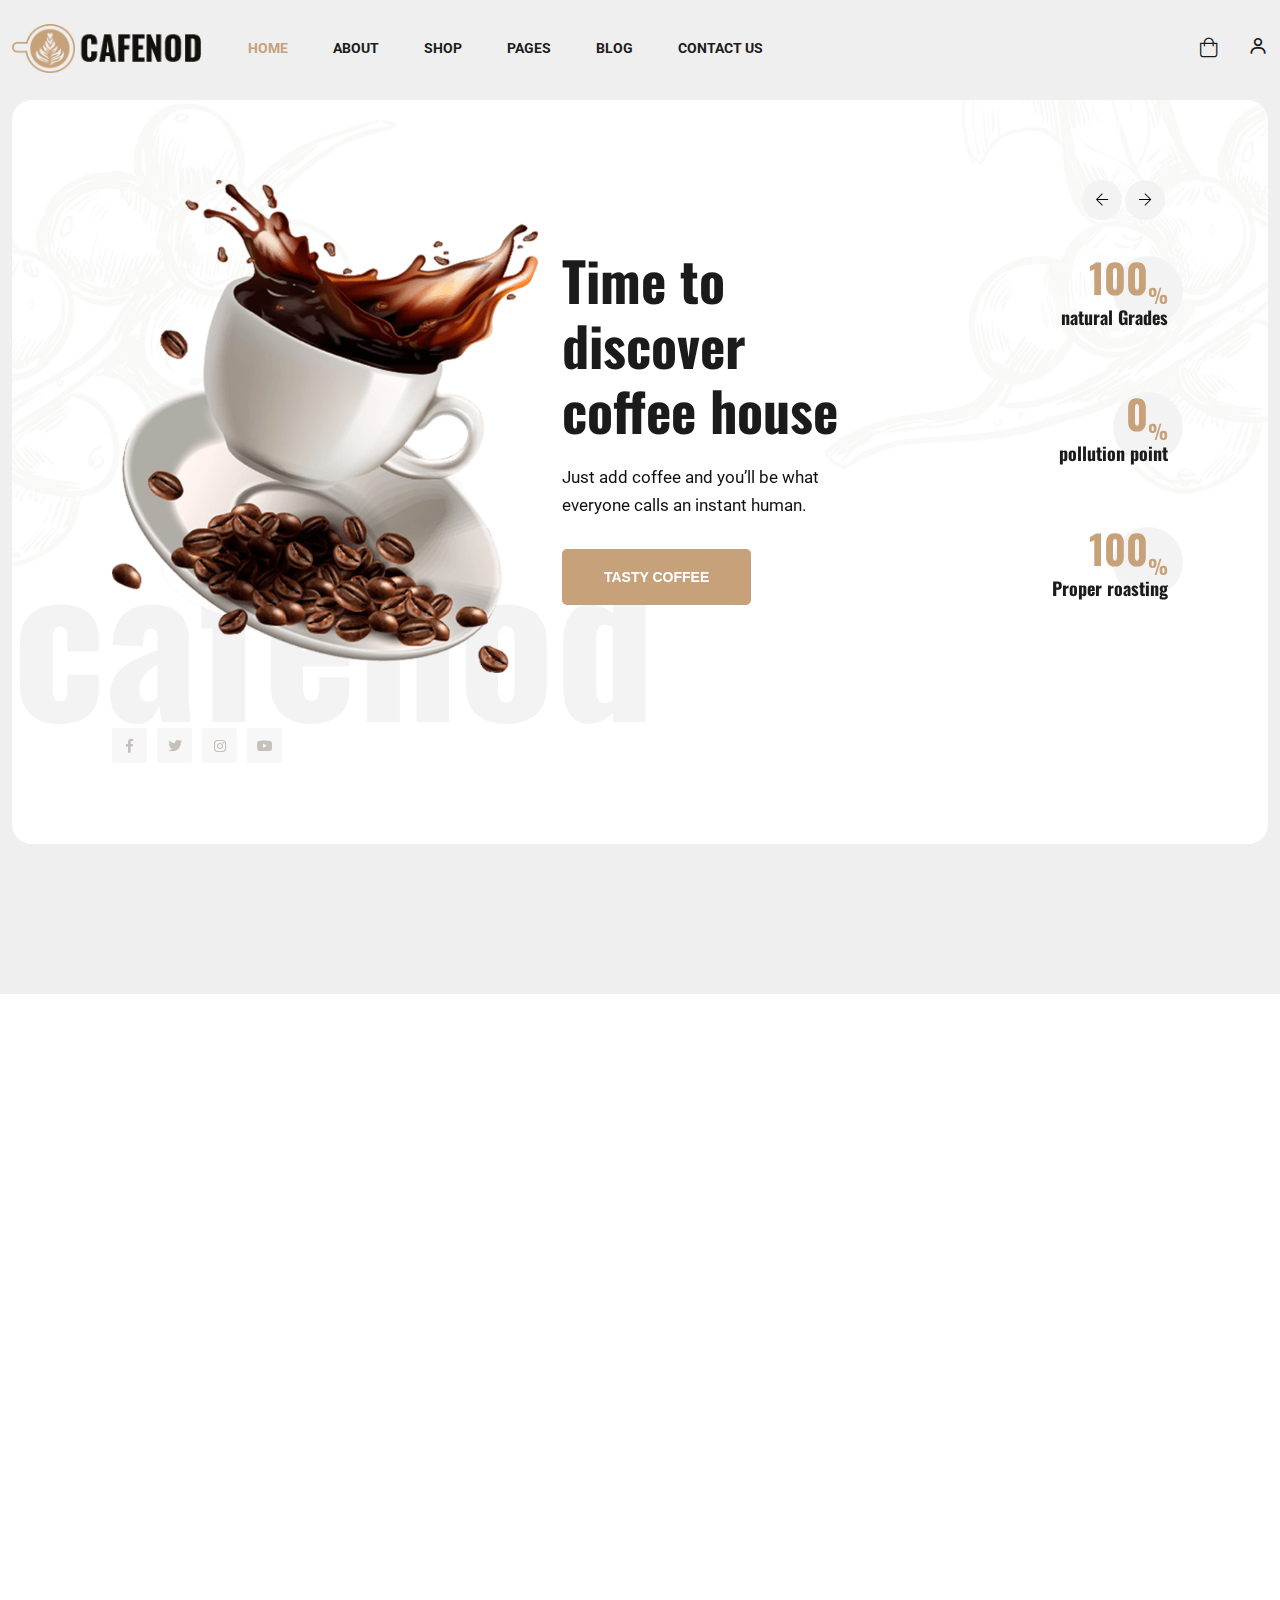
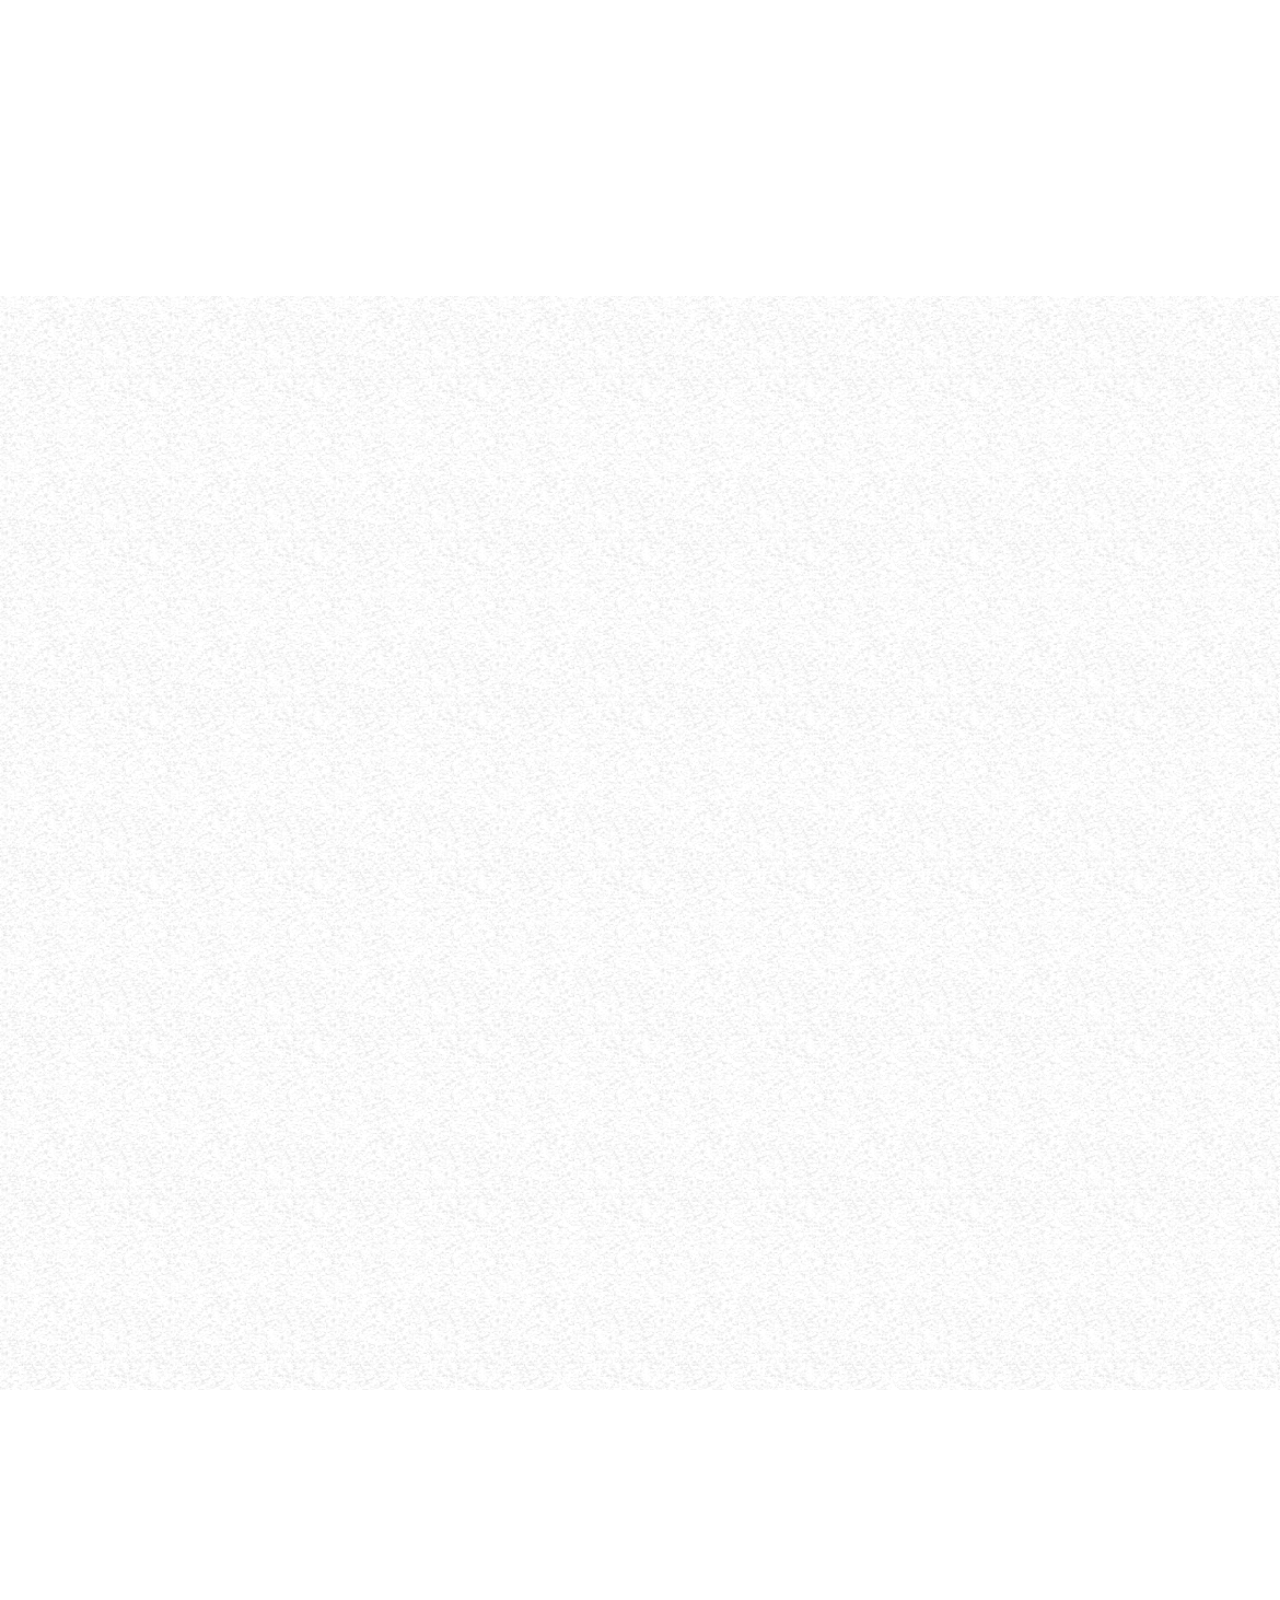
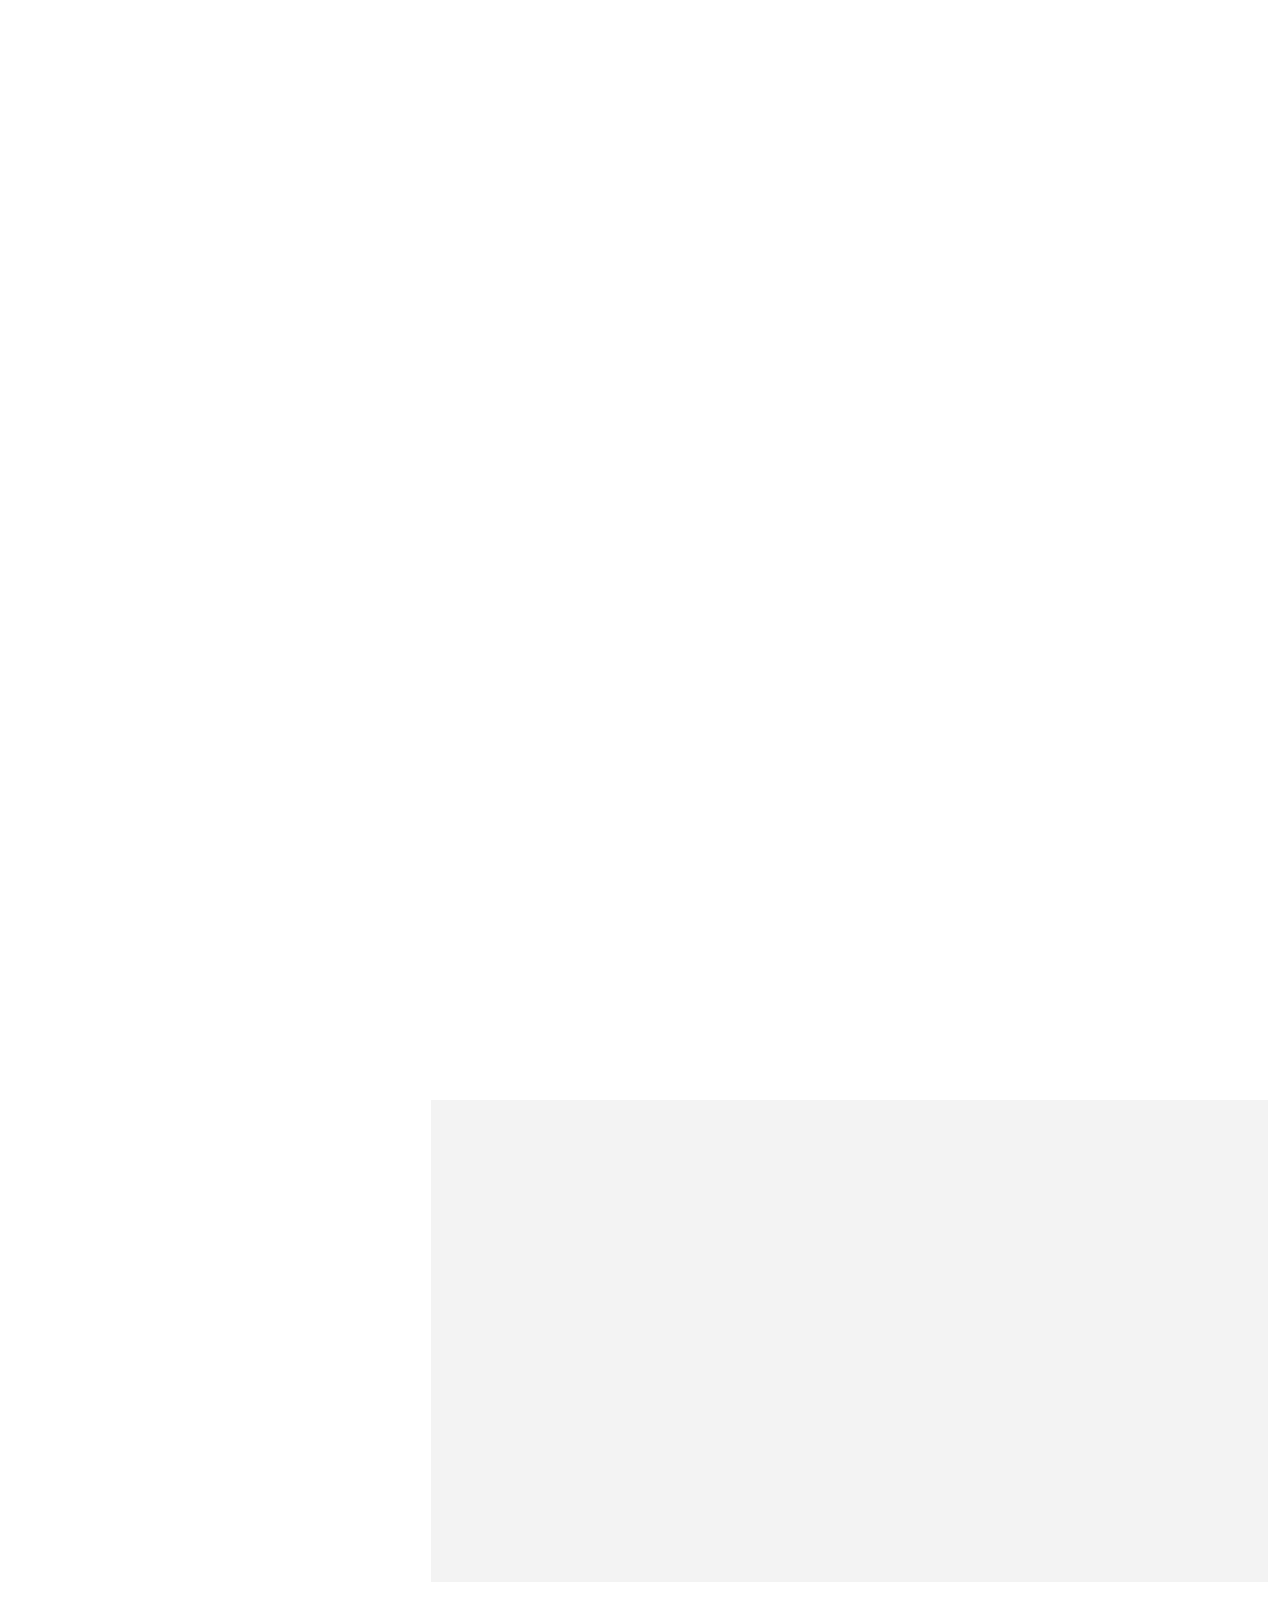
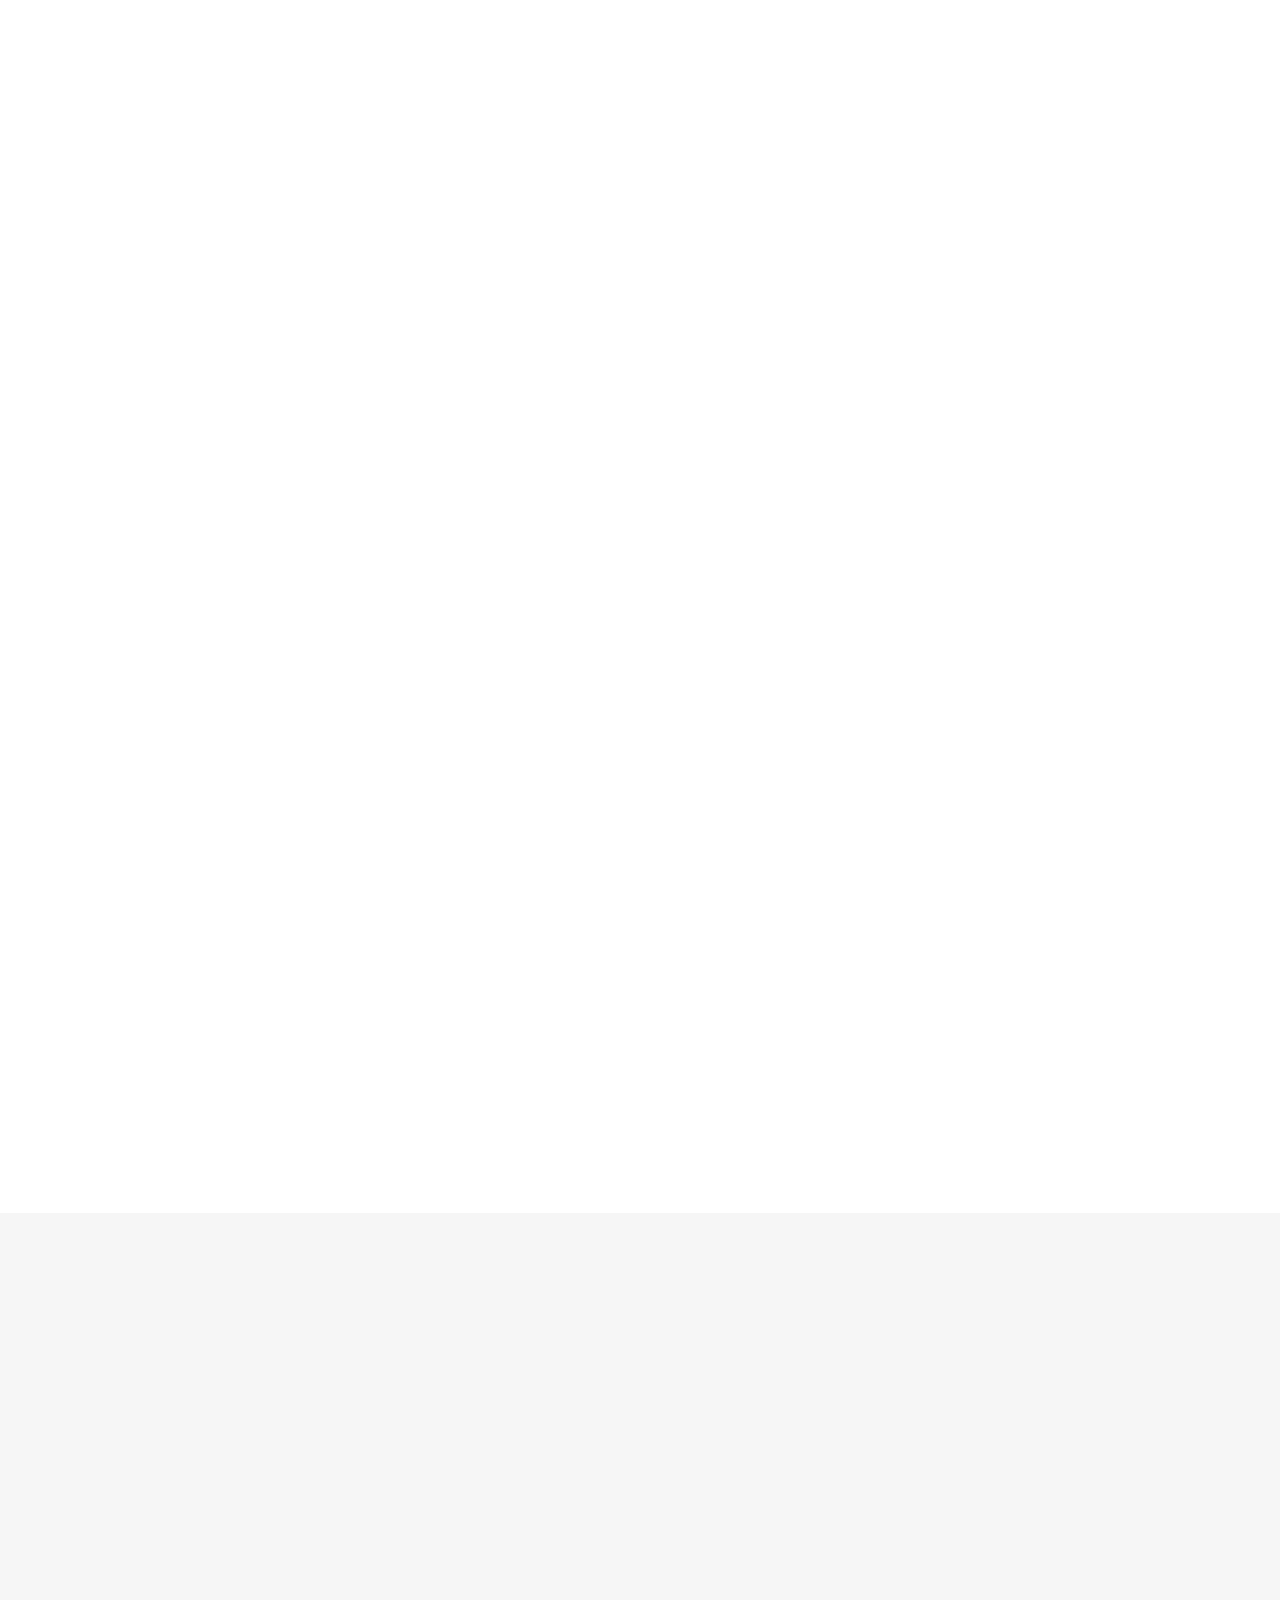
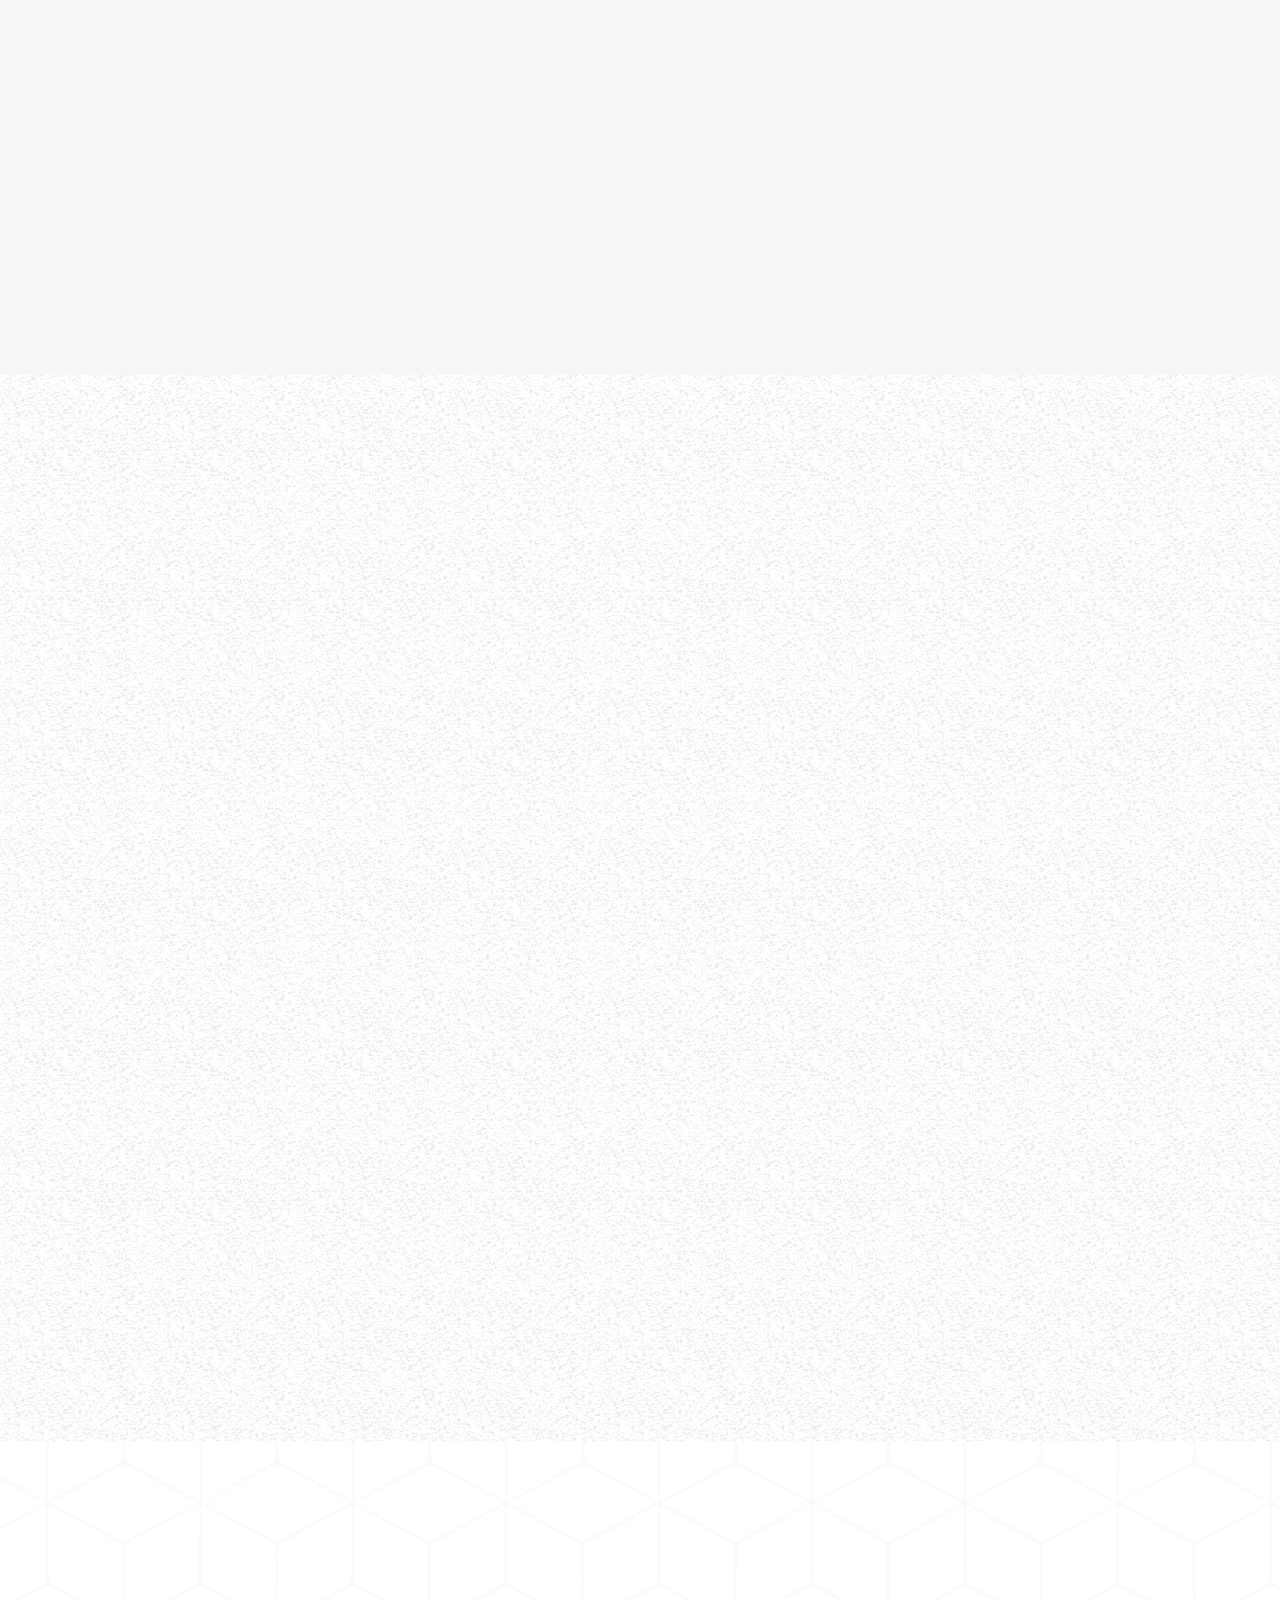
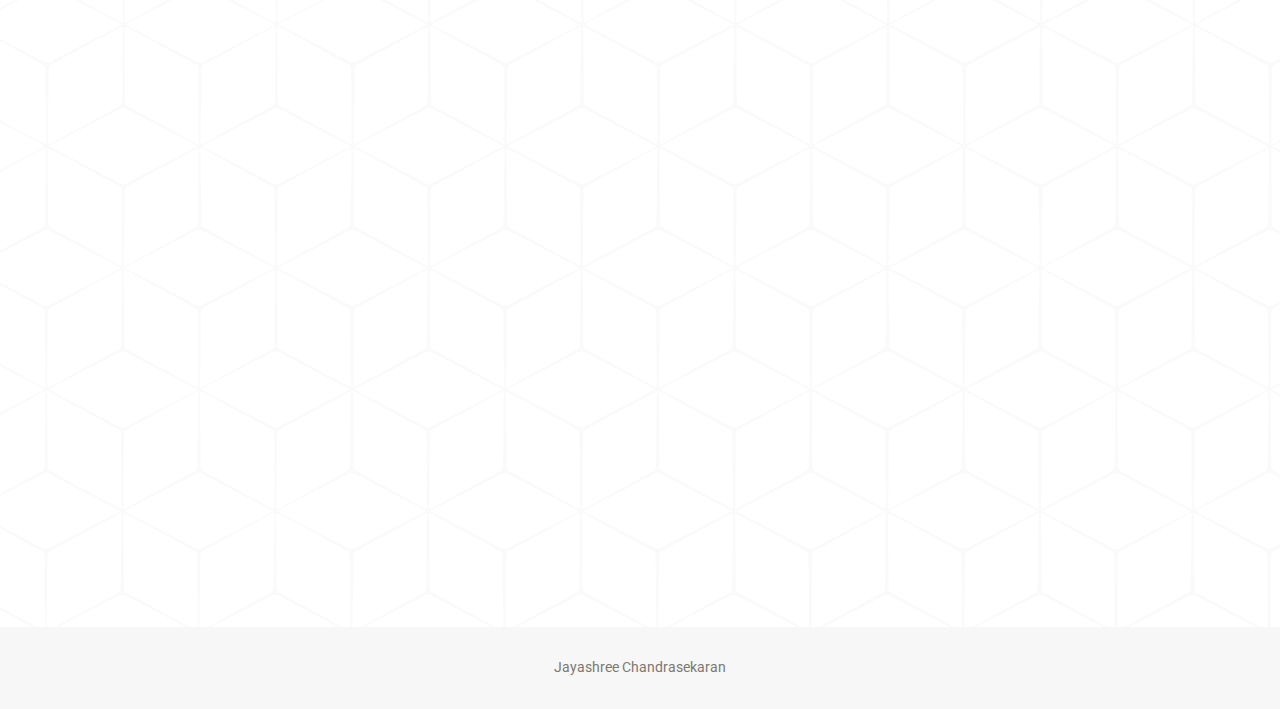
==== commit 906e6cb0: "454" ====
--- a/index.html
+++ b/index.html
@@ -26,7 +26,10 @@
 
     <!-- custom - css include -->
     <link rel="stylesheet" type="text/css" href="assets/css/style.css">
+
   </head>
+
+
   <body>
 
     <!-- body_wrap - start -->
@@ -77,7 +80,7 @@
                         </ul>-->
                       </li>
                       <li class="dropdown">
-                        <a class="nav-link" href="about.html" id="about_submenu" role="button"  aria-expanded="false">
+                        <a class="nav-link" href=",,about.html" id="about_submenu" role="button"  aria-expanded="false">
                           About
                         </a>
                       </li>
@@ -120,22 +123,24 @@
                         </ul>
                       </li>
                       <li>
-                        <a class="nav-link" href="#">Your Account</a>
-                      </li>
-                      <li>
                         <a class="nav-link" href="contact.html">Contact us</a>
                       </li>
                     </ul>
                   </div>
 
                   <ul class="header_btns_group ul_li_right">
+
                     <li>
                       <button type="button" class="cart_btn">
                         <i class="fal fa-shopping-bag"></i>
                     <!--    <small class="cart_counter">2</small>-->
                       </button>
                     </li>
-
+                    <li>
+                      <button type="button" class="cart_btn">
+                        <i class='bx bx-user'></i>
+                    <!--    <small class="cart_counter">2</small>-->
+                      </button>
                     </li>
 
                   </ul>
@@ -1255,7 +1260,13 @@
               <div class="col-lg-5 col-md-6 col-sm-7">
                 <div class="footer_subscribe_form text-center wow fadeInUp" data-wow-delay=".1s">
                   <h2 class="form_title text-uppercase">Coffee Build your Fresh mind</h2>
-
+                  <form action="index.php" method="POST">
+
+                    <div class="form_item">
+                      <input type="text" name="email" placeholder="Enter your email" >
+                      <button class="btn btn_primary text-uppercase" type="submit" name="submit">Subscribe Now</button>
+                    </div>
+                  </form>
                 </div>
               </div>
             </div>
@@ -1304,15 +1315,15 @@
                       <span>09:00 - 18:00</span>
                     </li>
                     <li>
-                      tuesday
+                      Tuesday
                       <span>09:00 - 18:00</span>
                     </li>
                     <li>
-                      wednestday
+                      Wednesday
                       <span>09:00 - 18:00</span>
                     </li>
                     <li>
-                      Thusday
+                      Thursday
                       <span>09:00 - 18:00</span>
                     </li>
                     <li>
@@ -1320,7 +1331,7 @@
                       <span>09:00 - 18:00</span>
                     </li>
                     <li>
-                      saterday
+                      Saturday
                       <span>11:00 - 18:00</span>
                     </li>
                     <li>
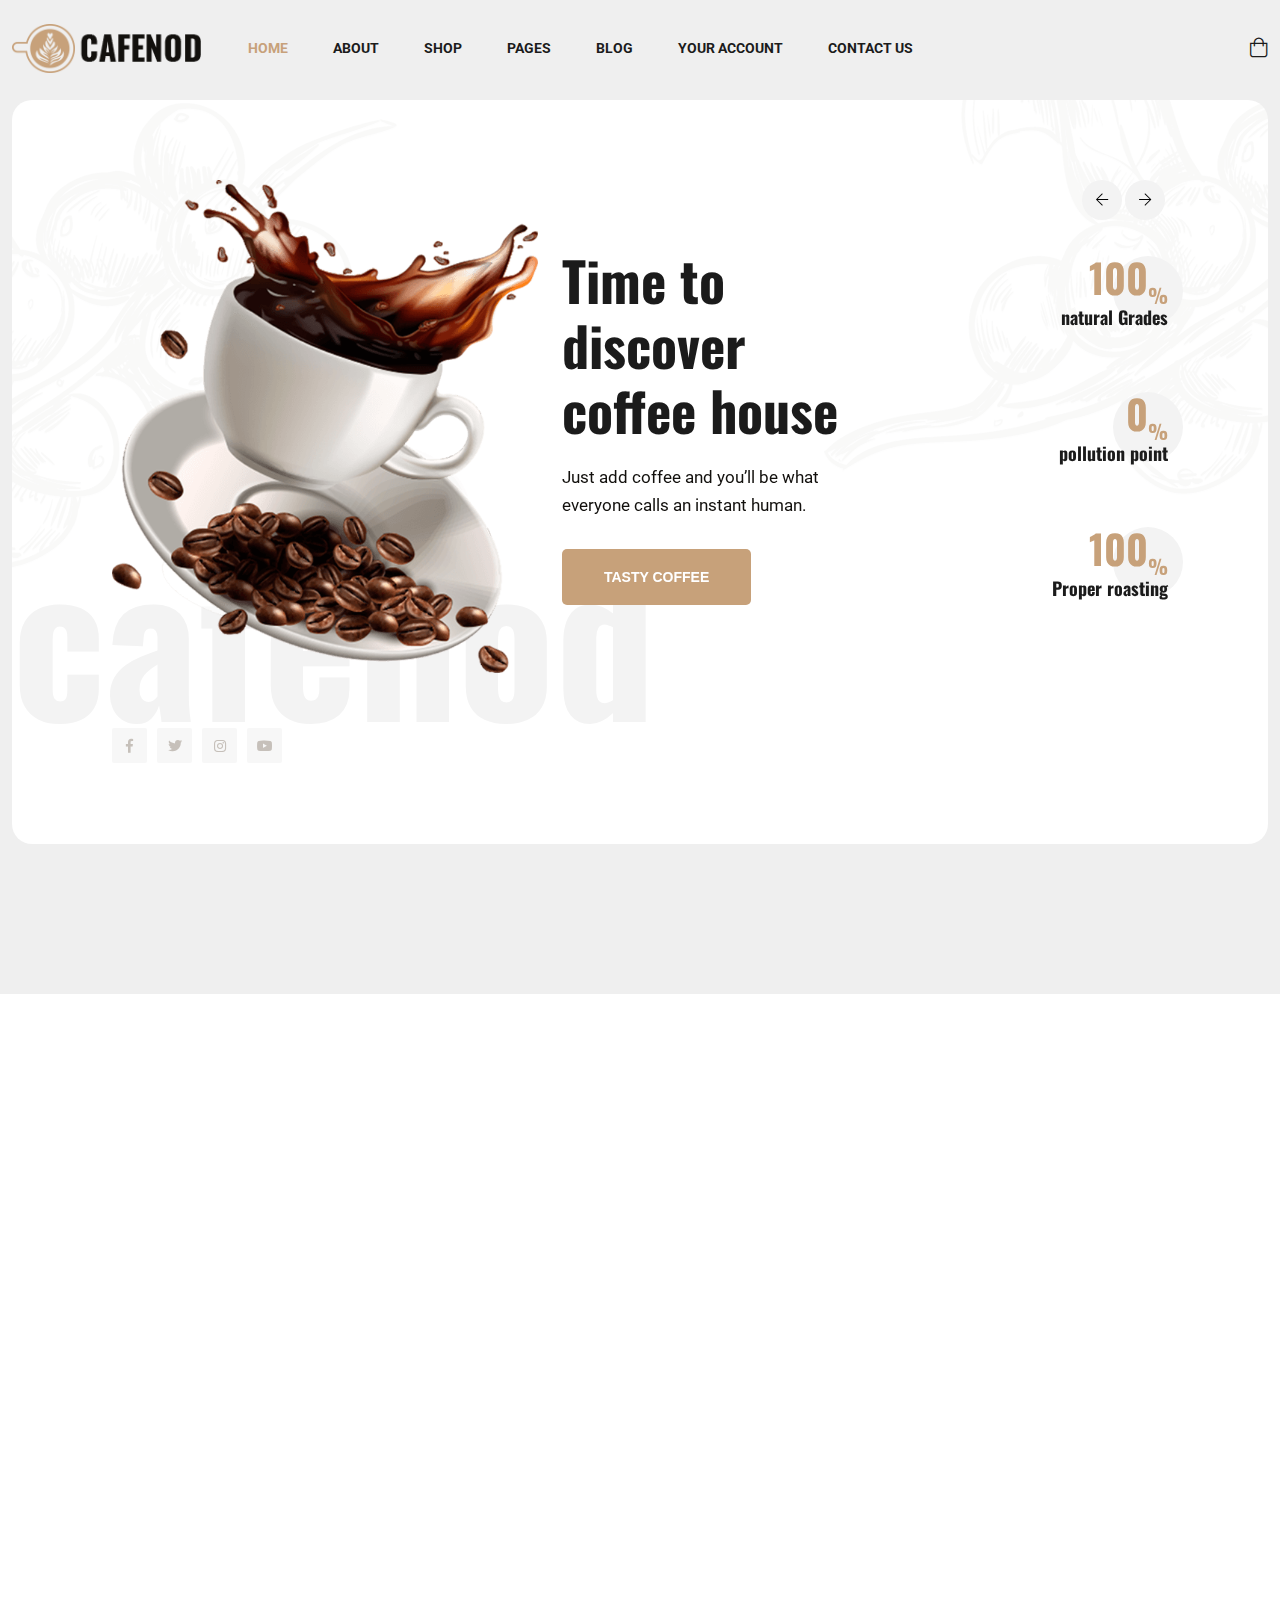
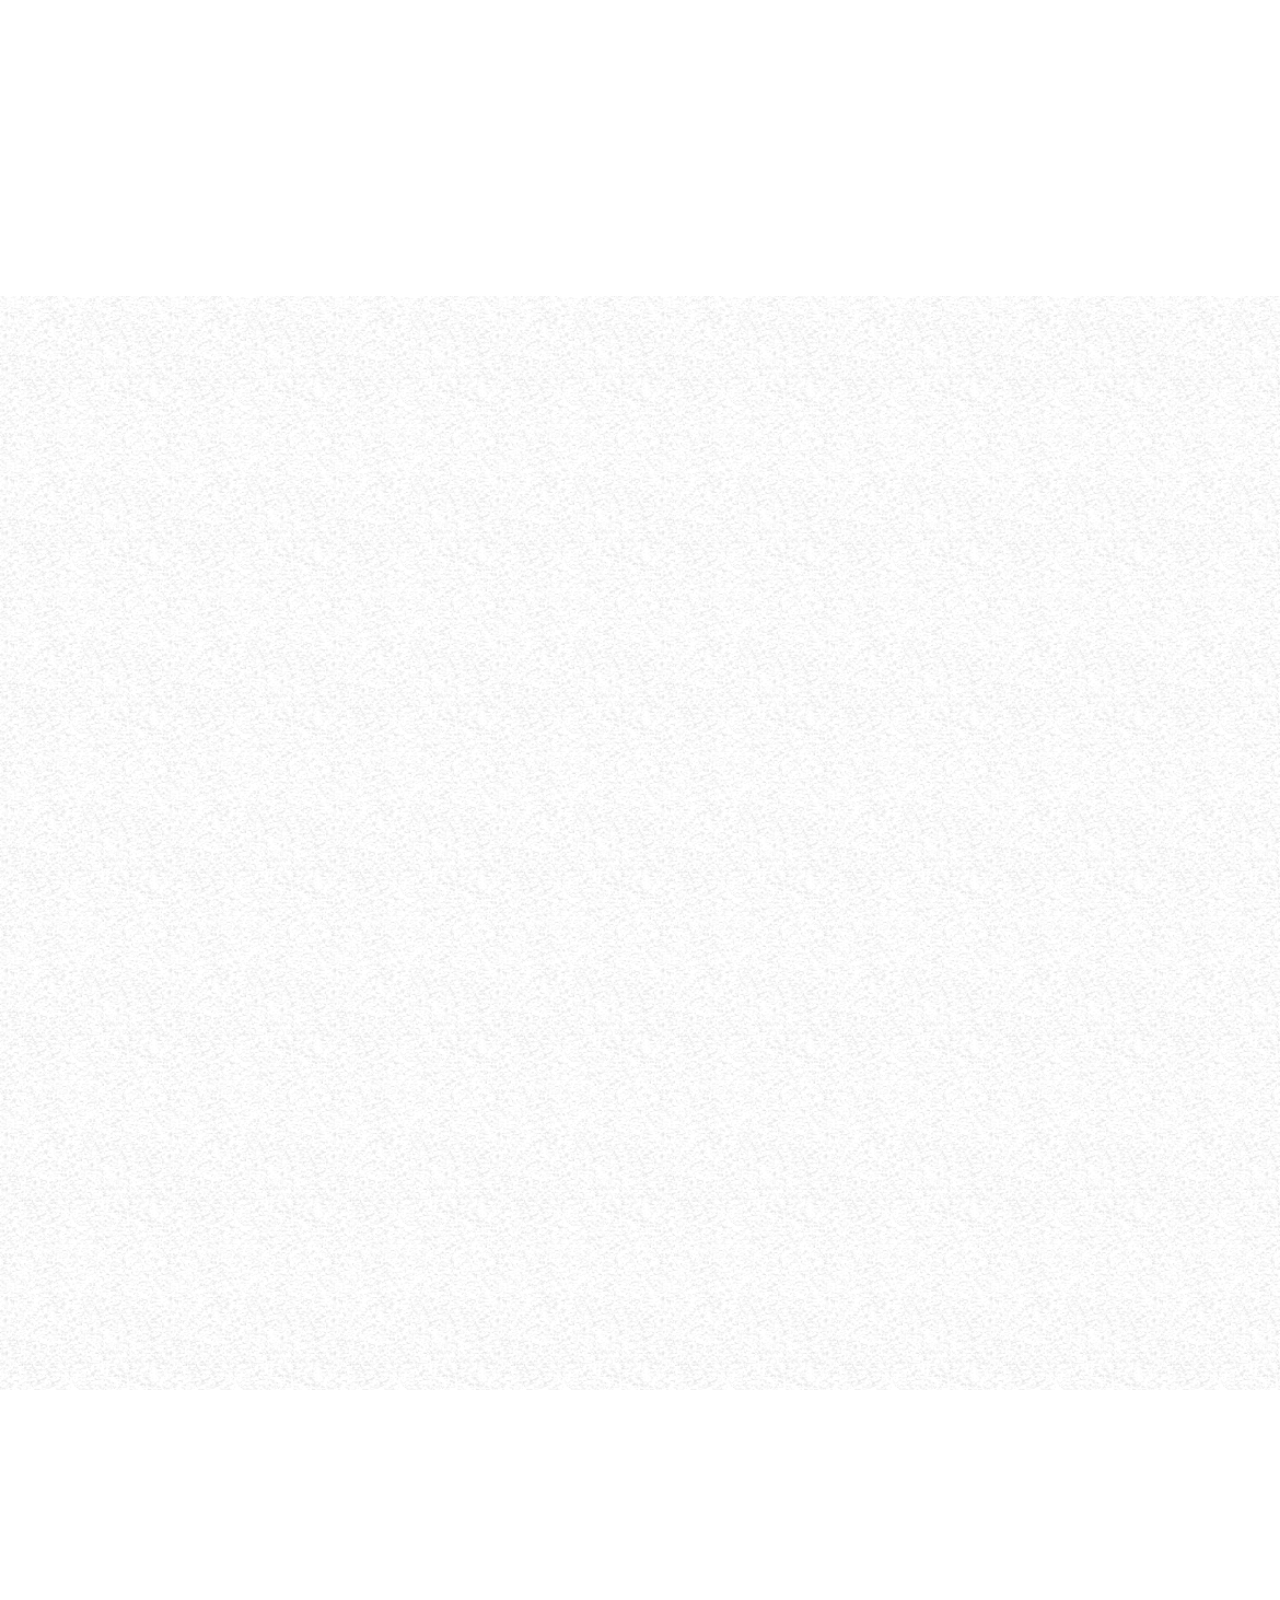
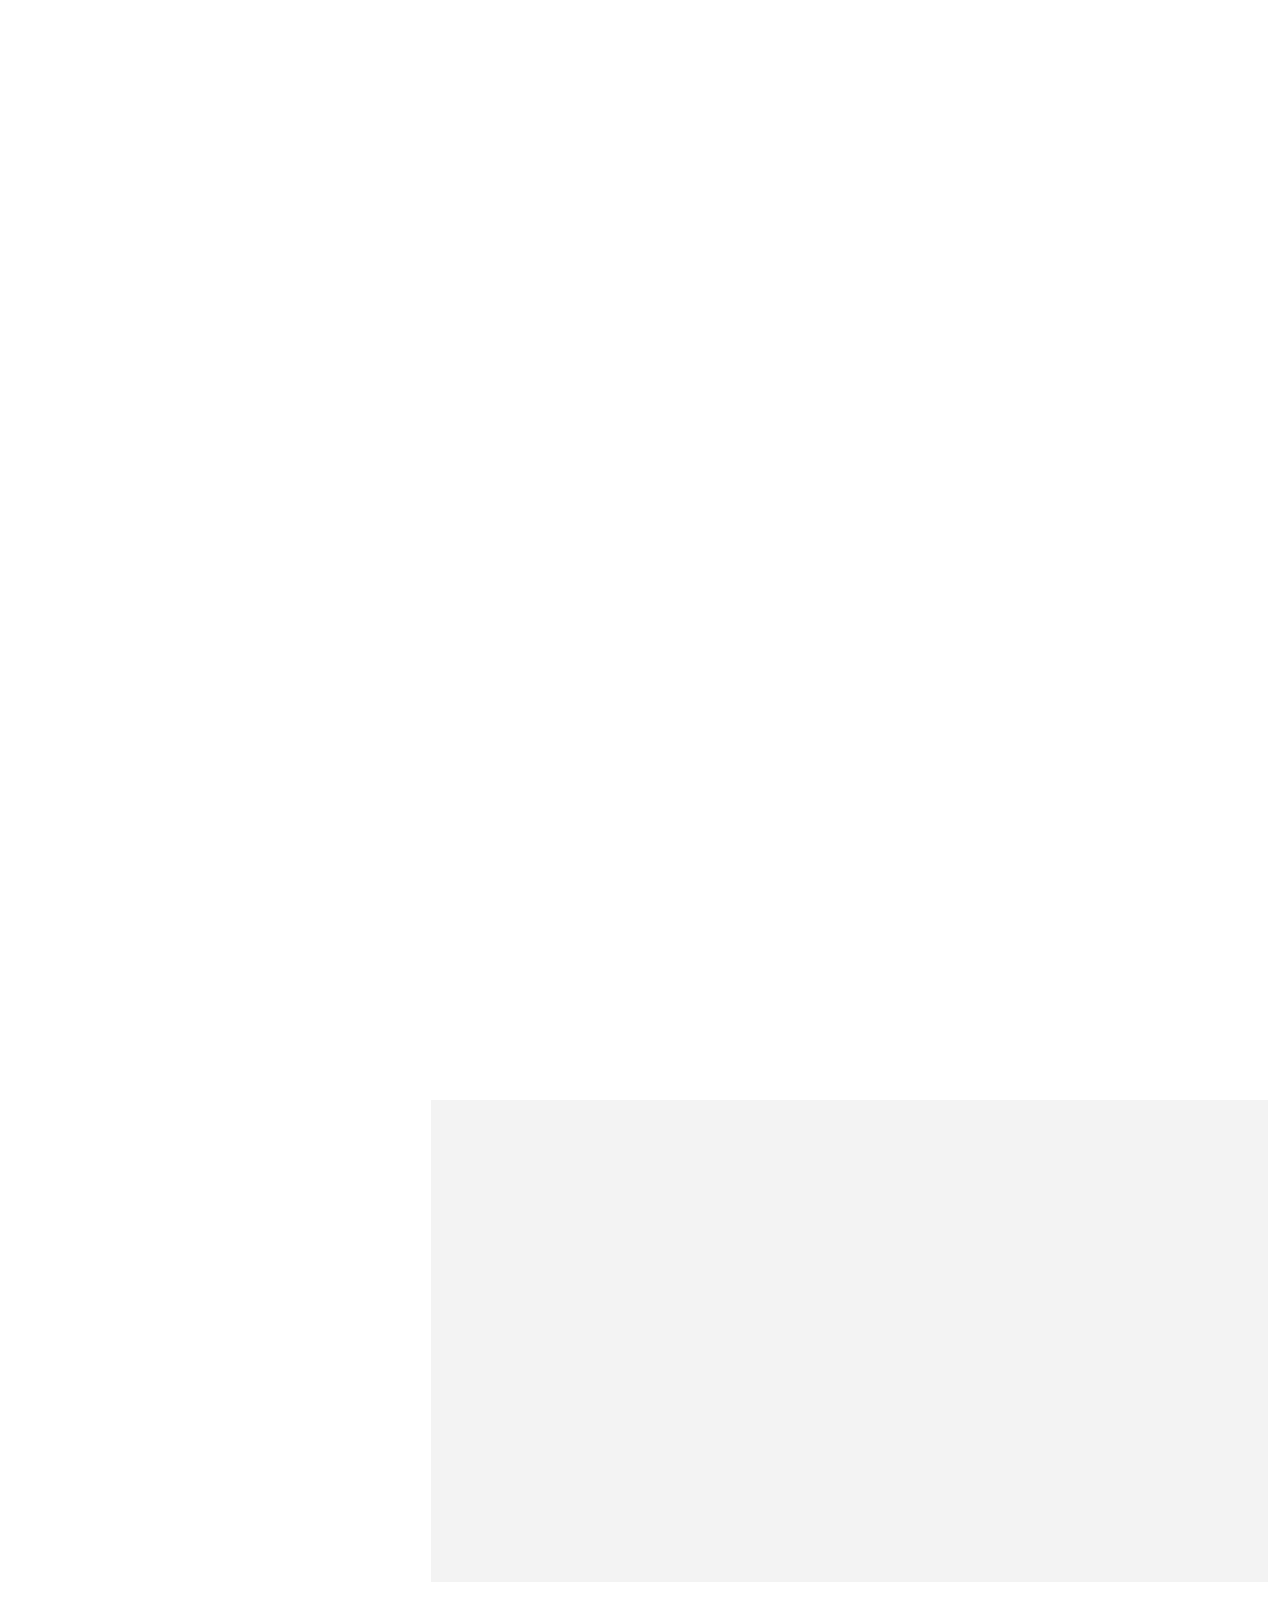
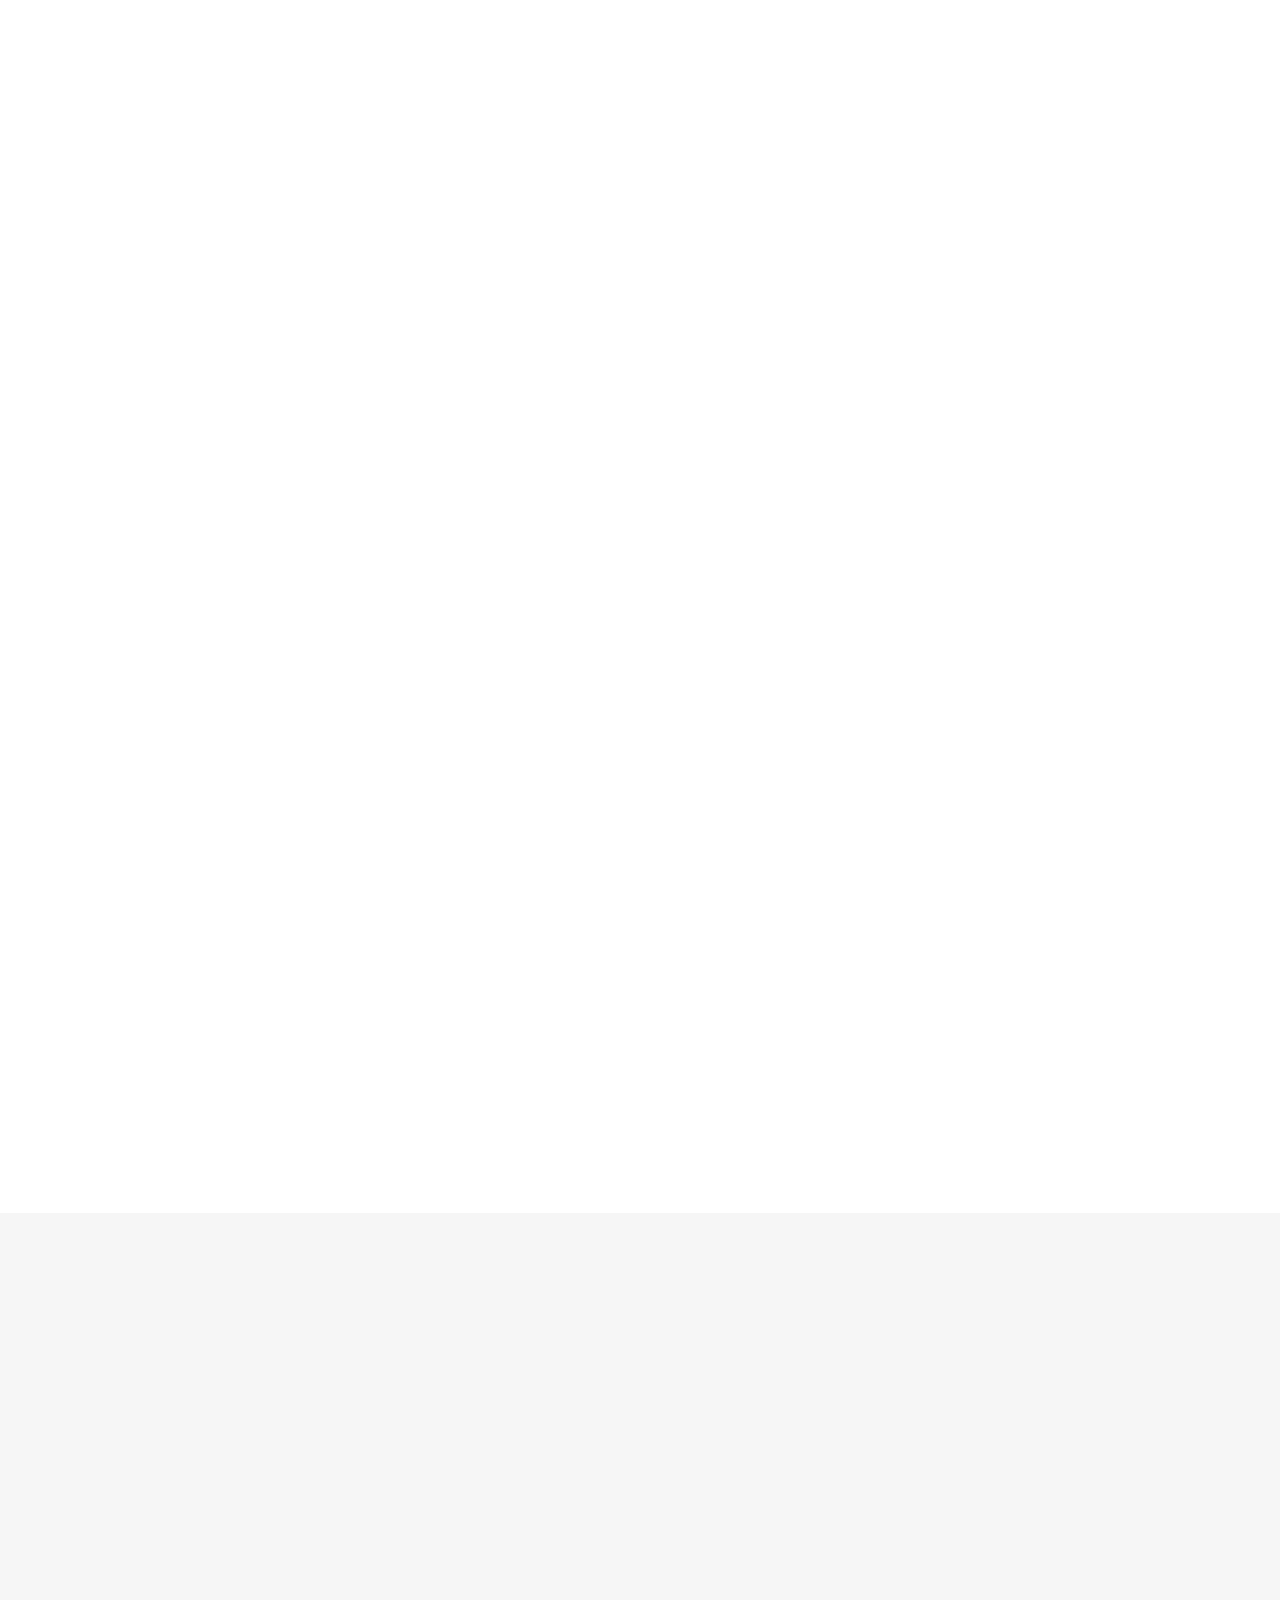
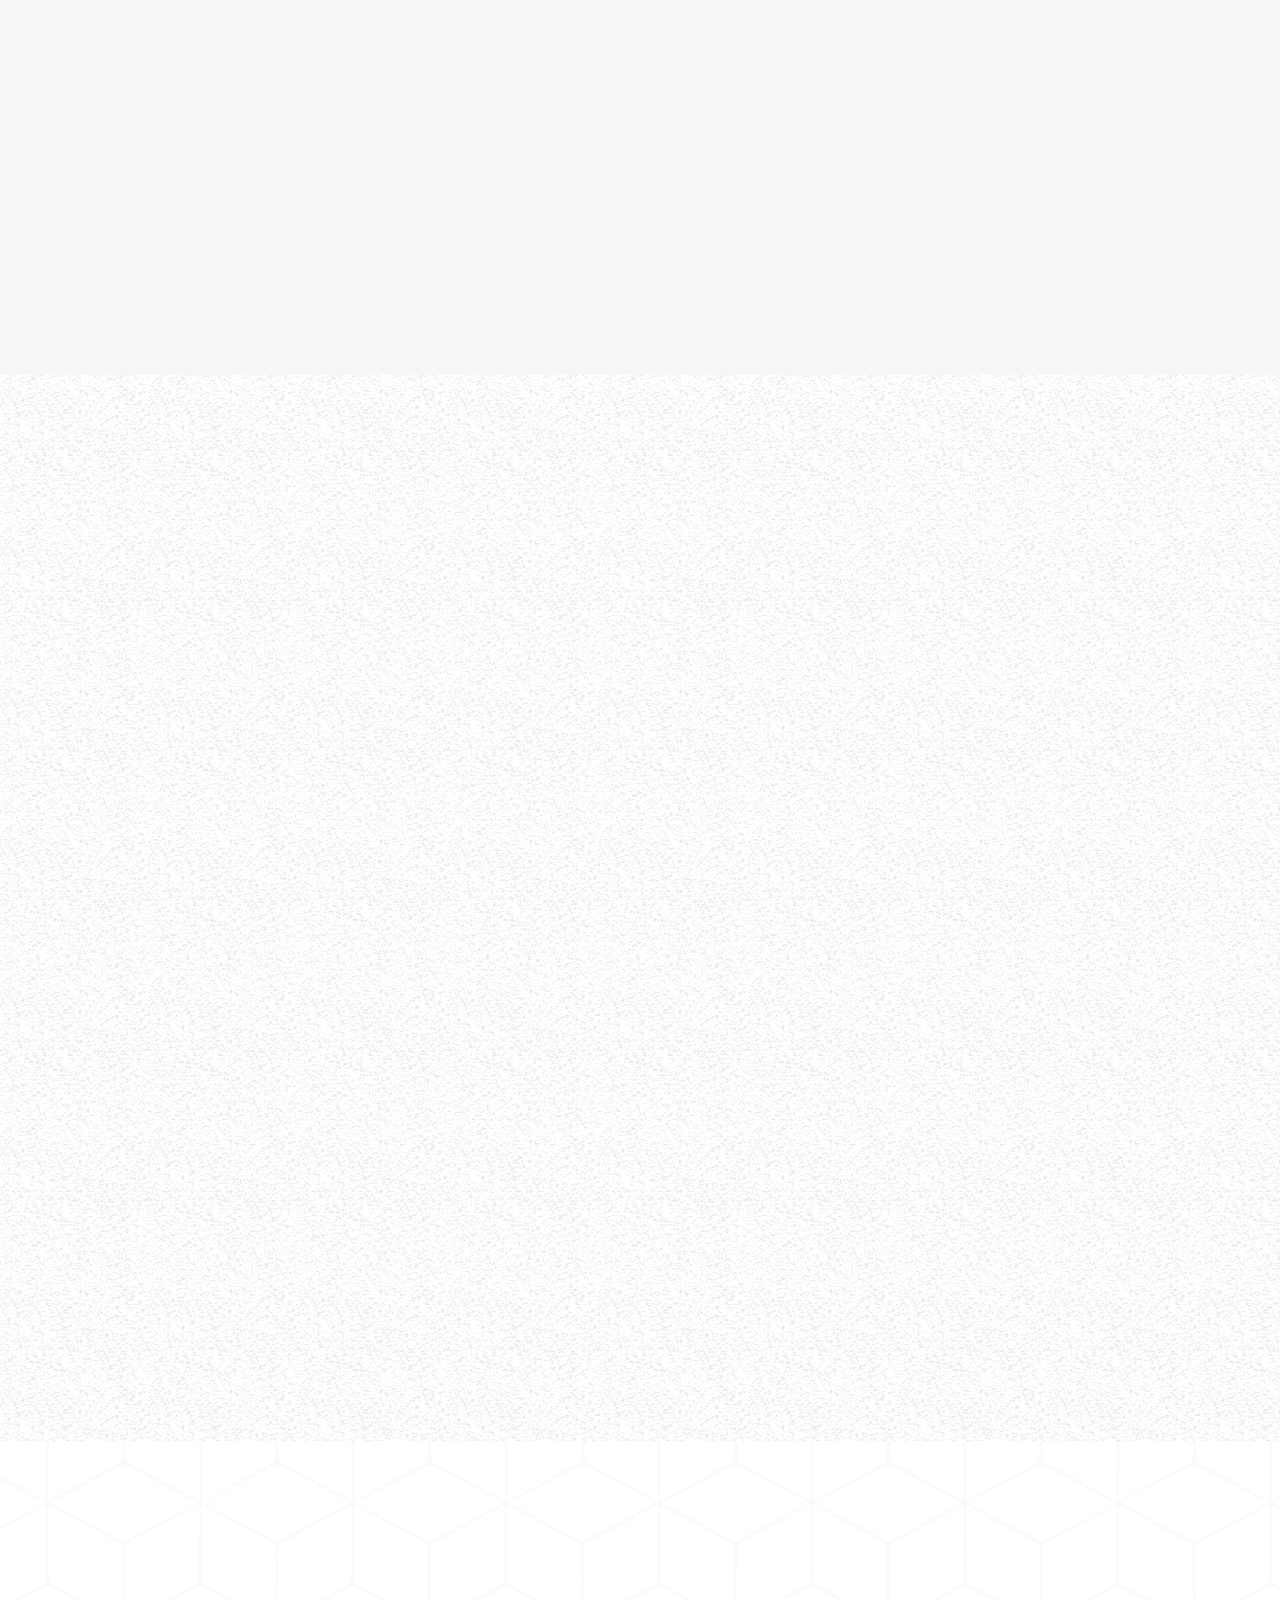
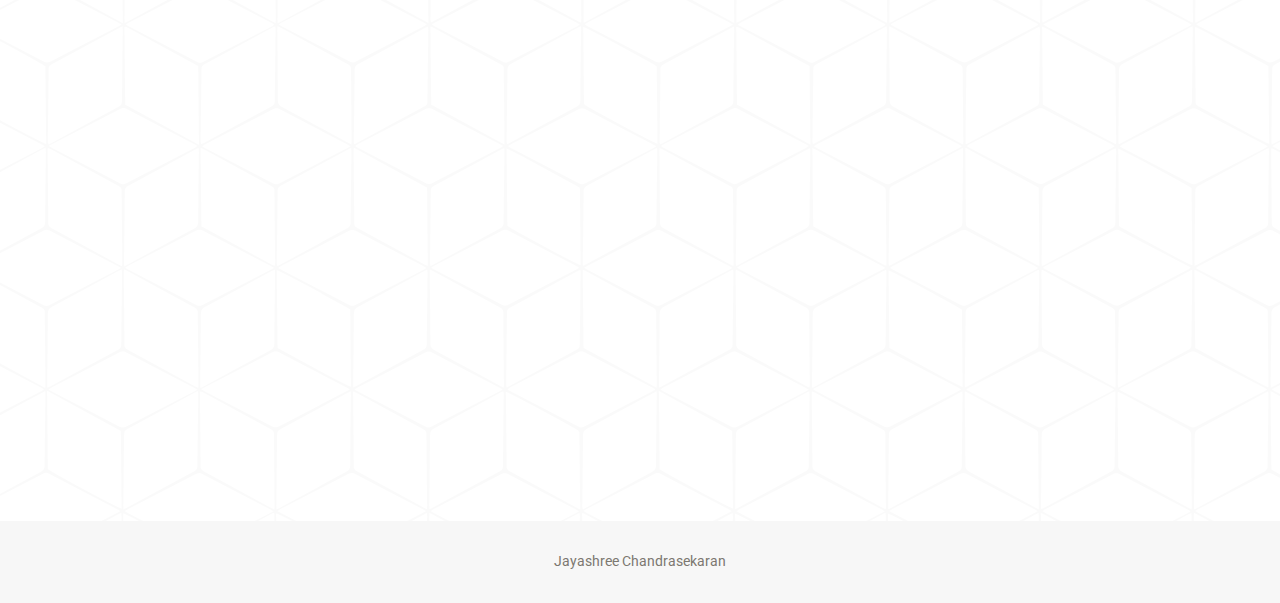
==== commit a48f7010: "Merge branch 'master' into root" ====
--- a/index.html
+++ b/index.html
@@ -26,10 +26,7 @@
 
     <!-- custom - css include -->
     <link rel="stylesheet" type="text/css" href="assets/css/style.css">
-
   </head>
-
-
   <body>
 
     <!-- body_wrap - start -->
@@ -80,7 +77,7 @@
                         </ul>-->
                       </li>
                       <li class="dropdown">
-                        <a class="nav-link" href=",,about.html" id="about_submenu" role="button"  aria-expanded="false">
+                        <a class="nav-link" href="about.html" id="about_submenu" role="button"  aria-expanded="false">
                           About
                         </a>
                       </li>
@@ -123,24 +120,22 @@
                         </ul>
                       </li>
                       <li>
+                        <a class="nav-link" href="#">Your Account</a>
+                      </li>
+                      <li>
                         <a class="nav-link" href="contact.html">Contact us</a>
                       </li>
                     </ul>
                   </div>
 
                   <ul class="header_btns_group ul_li_right">
-
                     <li>
                       <button type="button" class="cart_btn">
                         <i class="fal fa-shopping-bag"></i>
                     <!--    <small class="cart_counter">2</small>-->
                       </button>
                     </li>
-                    <li>
-                      <button type="button" class="cart_btn">
-                        <i class='bx bx-user'></i>
-                    <!--    <small class="cart_counter">2</small>-->
-                      </button>
+
                     </li>
 
                   </ul>
@@ -1260,13 +1255,7 @@
               <div class="col-lg-5 col-md-6 col-sm-7">
                 <div class="footer_subscribe_form text-center wow fadeInUp" data-wow-delay=".1s">
                   <h2 class="form_title text-uppercase">Coffee Build your Fresh mind</h2>
-                  <form action="index.php" method="POST">
-
-                    <div class="form_item">
-                      <input type="text" name="email" placeholder="Enter your email" >
-                      <button class="btn btn_primary text-uppercase" type="submit" name="submit">Subscribe Now</button>
-                    </div>
-                  </form>
+
                 </div>
               </div>
             </div>
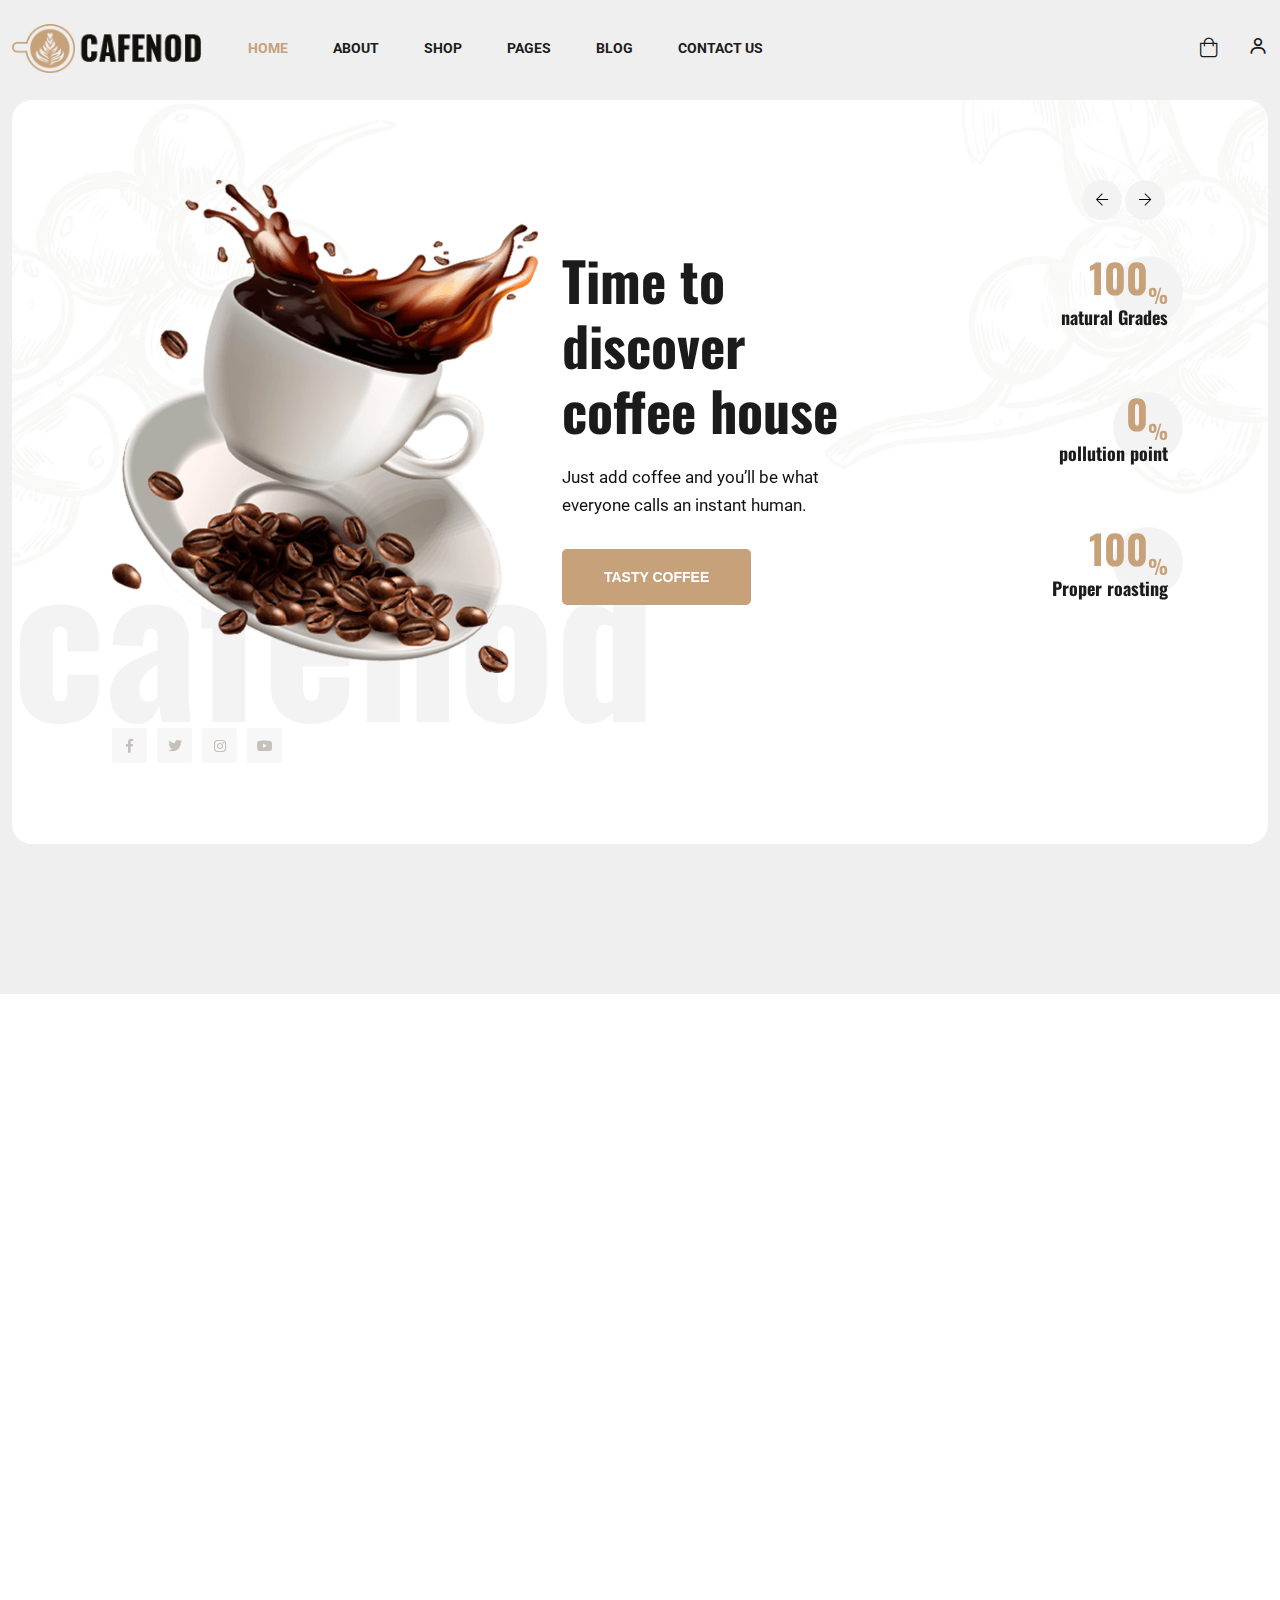
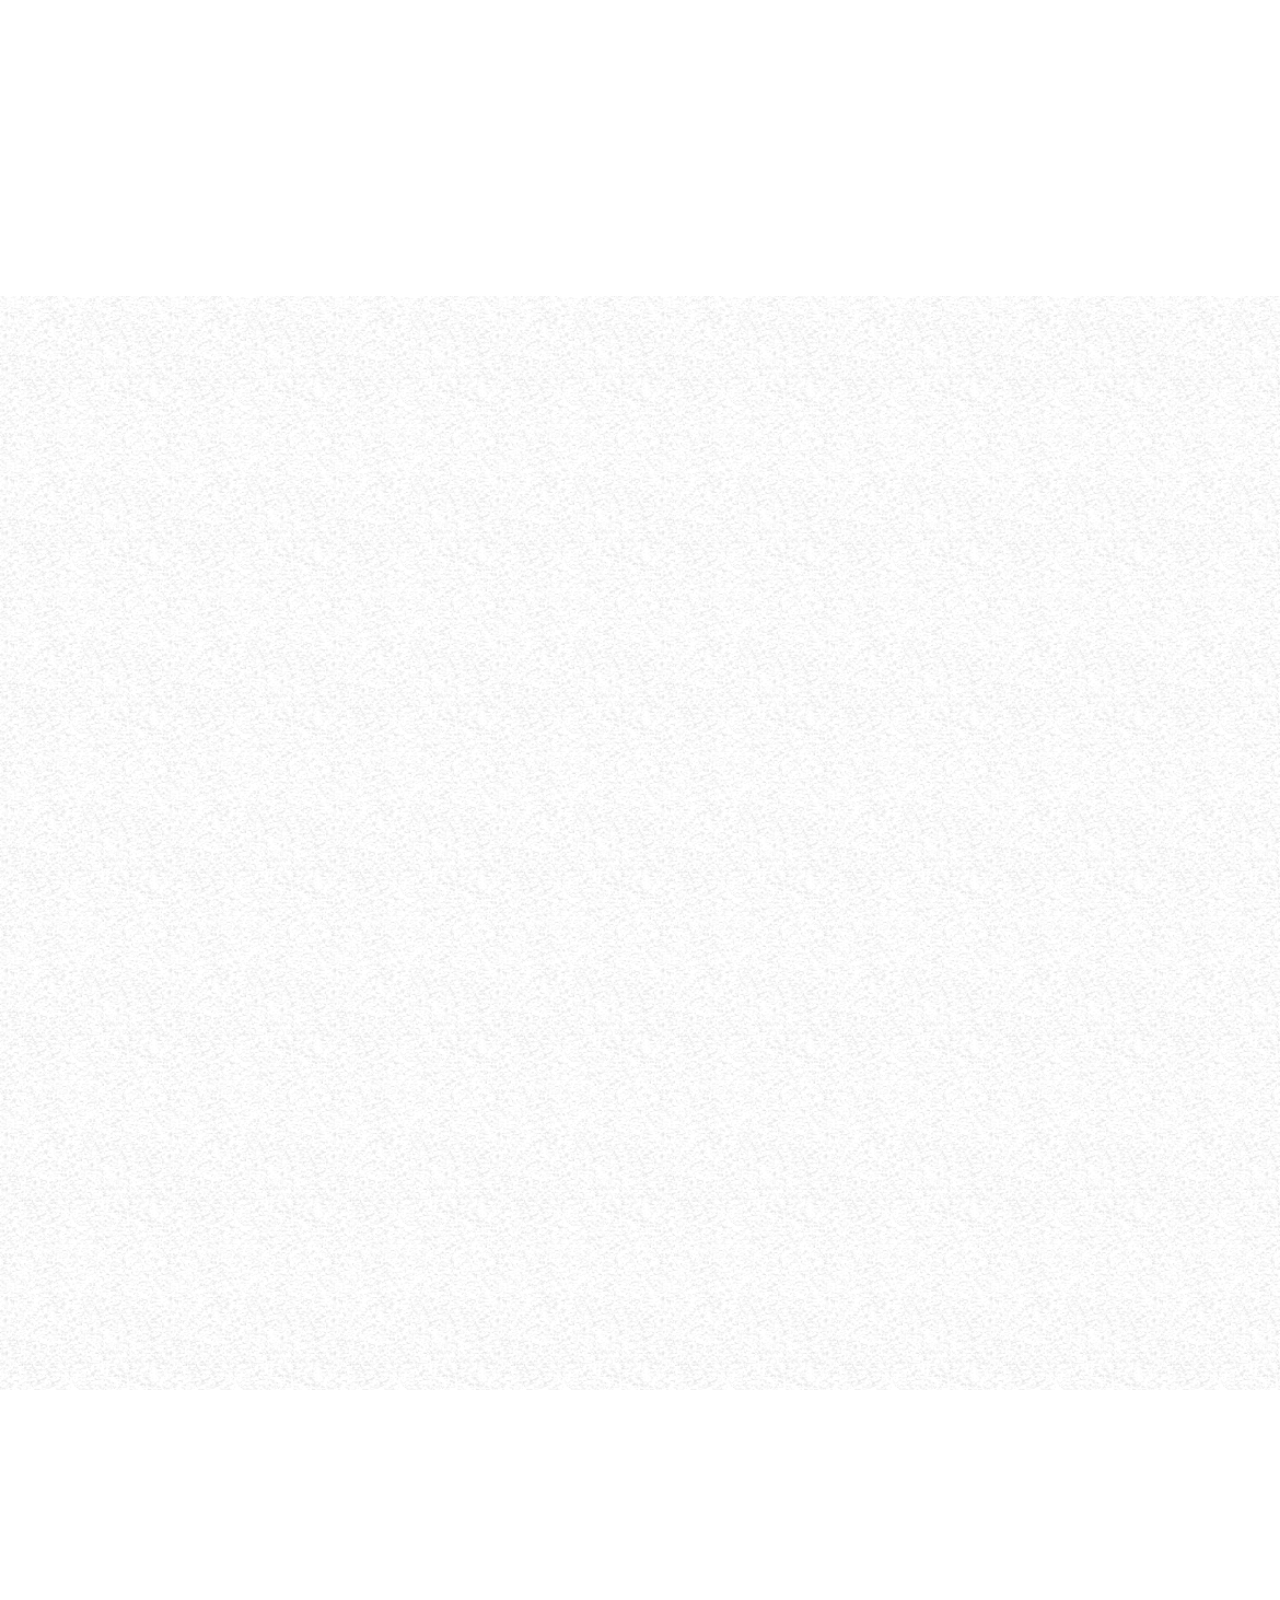
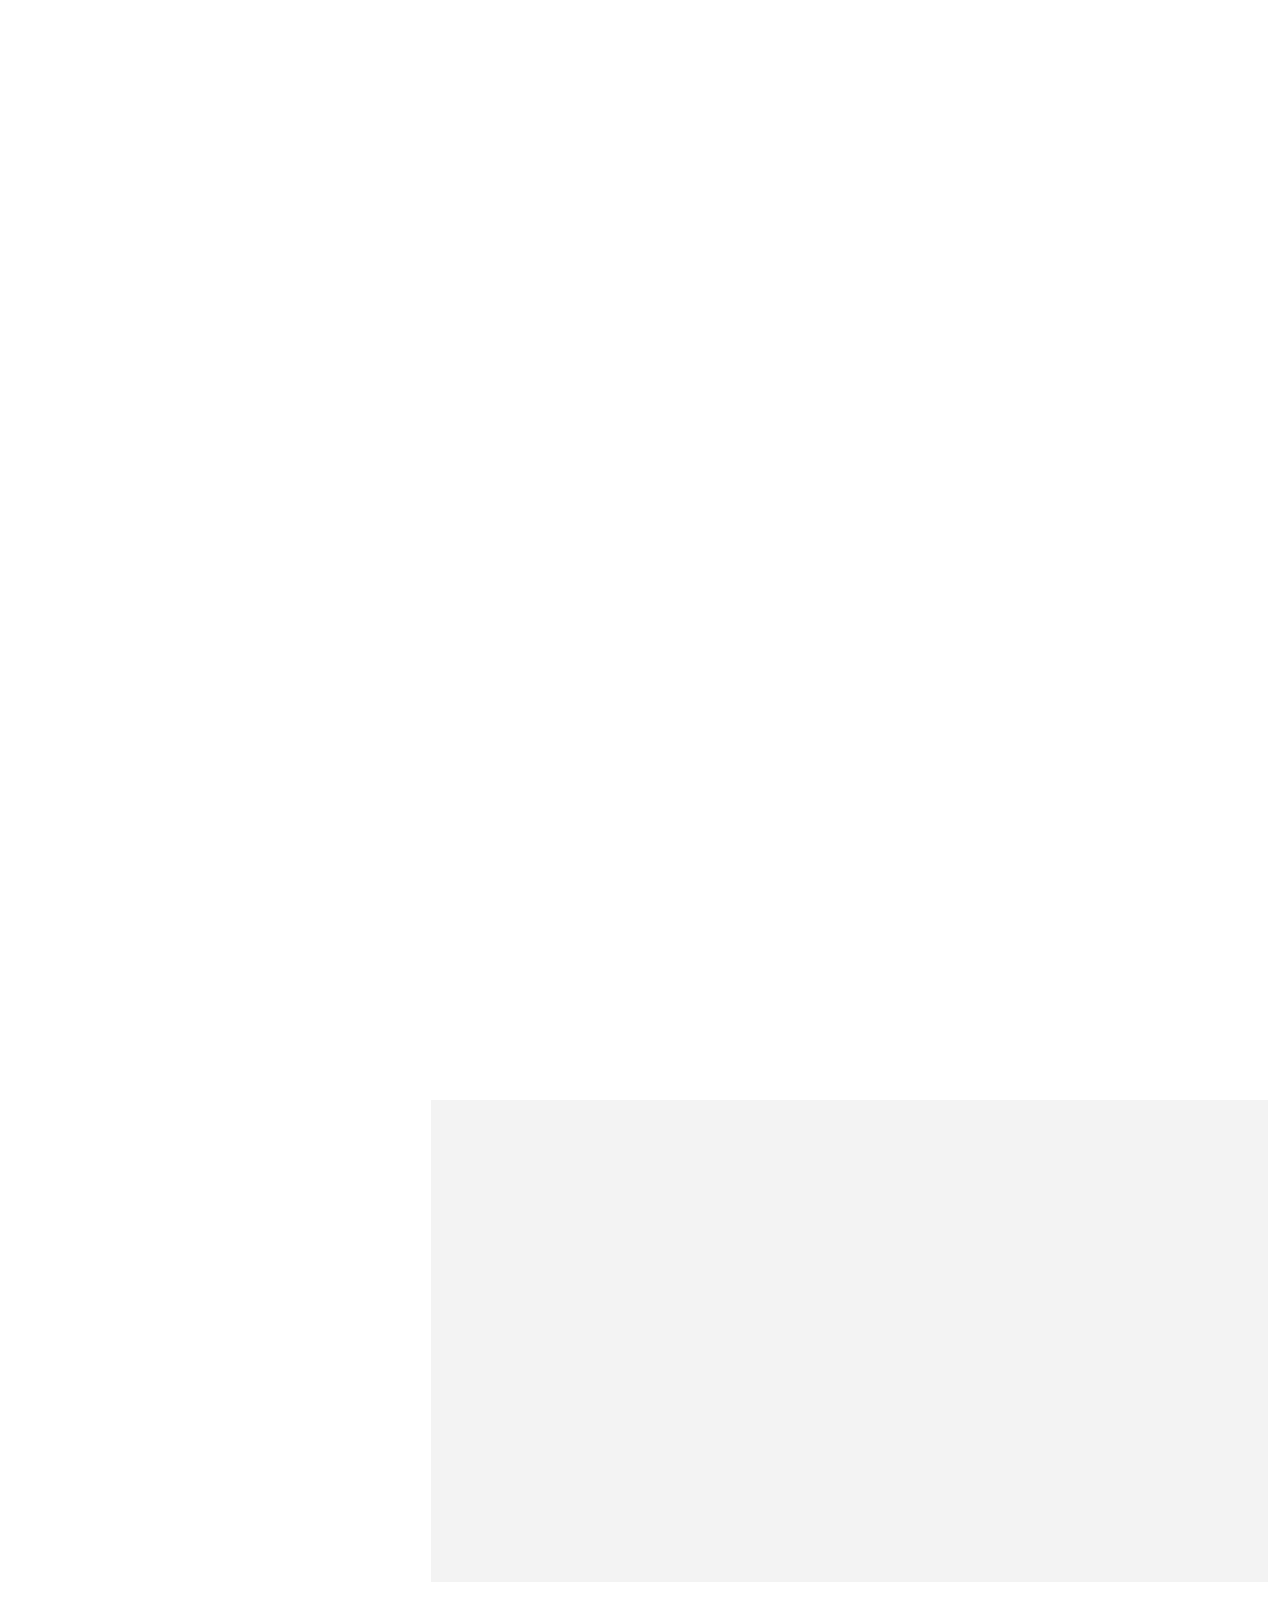
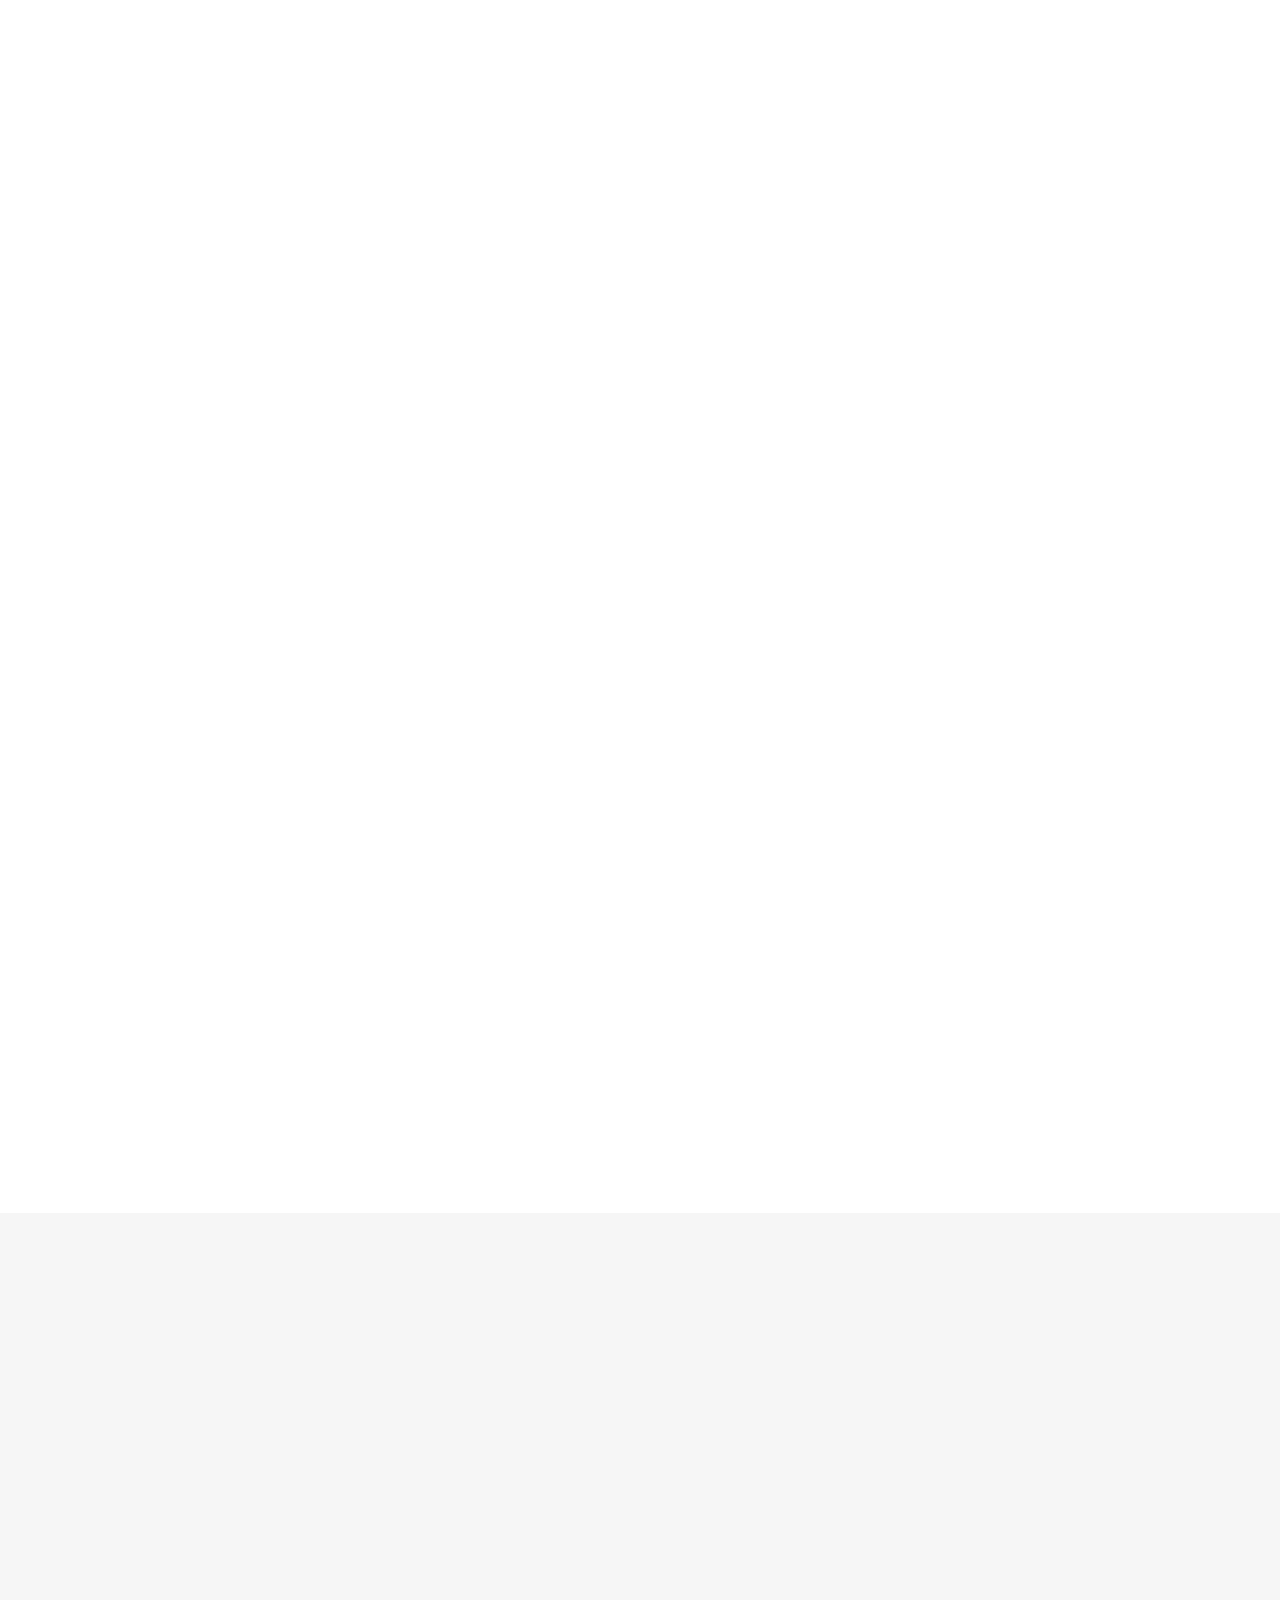
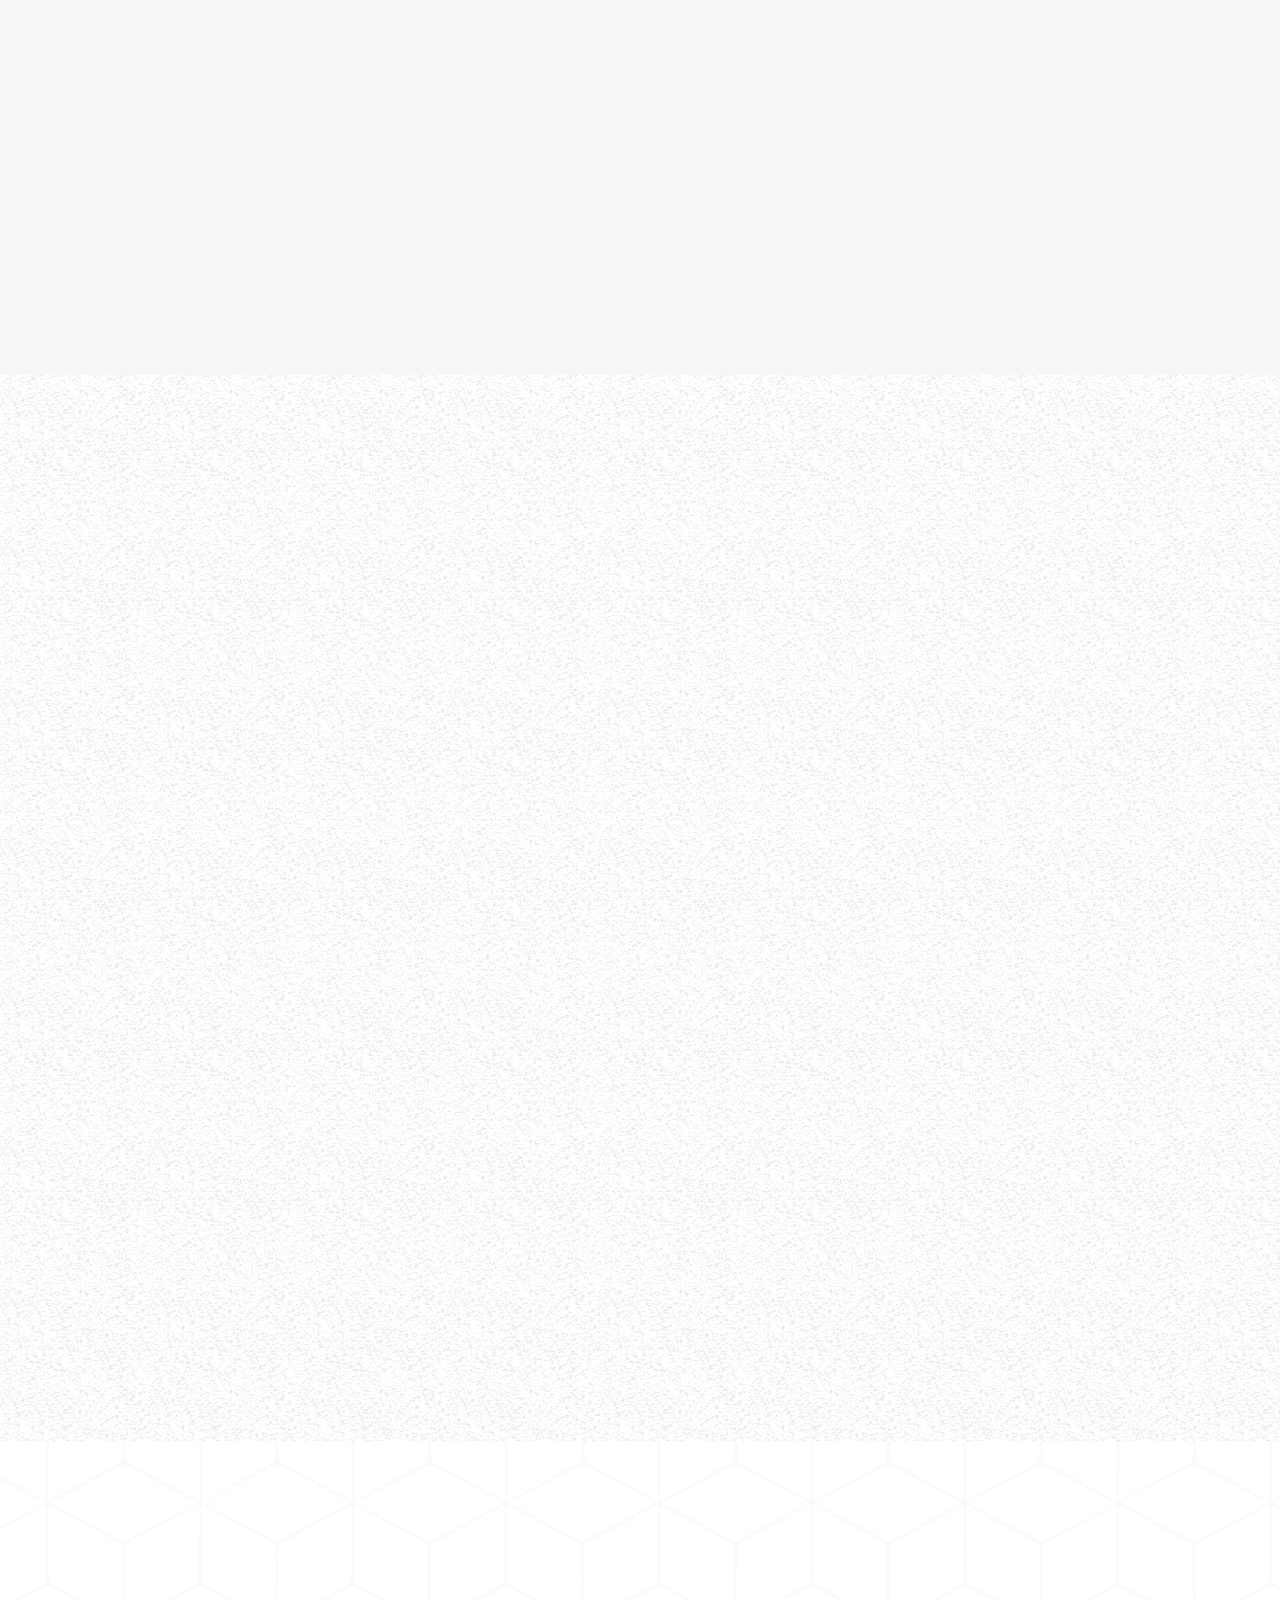
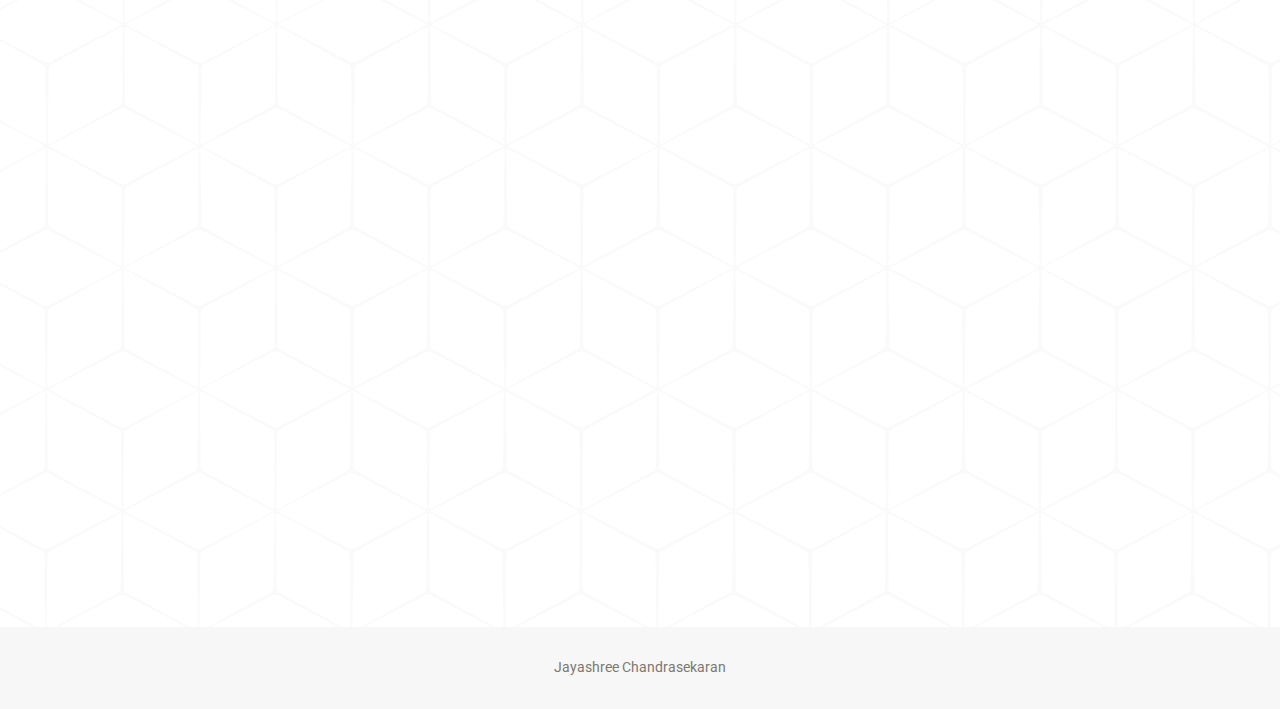
==== commit 9100573b: "404" ====
--- a/index.html
+++ b/index.html
@@ -26,7 +26,10 @@
 
     <!-- custom - css include -->
     <link rel="stylesheet" type="text/css" href="assets/css/style.css">
+
   </head>
+
+
   <body>
 
     <!-- body_wrap - start -->
@@ -120,22 +123,24 @@
                         </ul>
                       </li>
                       <li>
-                        <a class="nav-link" href="#">Your Account</a>
-                      </li>
-                      <li>
                         <a class="nav-link" href="contact.html">Contact us</a>
                       </li>
                     </ul>
                   </div>
 
                   <ul class="header_btns_group ul_li_right">
+
                     <li>
                       <button type="button" class="cart_btn">
                         <i class="fal fa-shopping-bag"></i>
                     <!--    <small class="cart_counter">2</small>-->
                       </button>
                     </li>
-
+                    <li>
+                      <button type="button" class="cart_btn">
+                        <i class='bx bx-user'></i>
+                    <!--    <small class="cart_counter">2</small>-->
+                      </button>
                     </li>
 
                   </ul>
@@ -1255,7 +1260,13 @@
               <div class="col-lg-5 col-md-6 col-sm-7">
                 <div class="footer_subscribe_form text-center wow fadeInUp" data-wow-delay=".1s">
                   <h2 class="form_title text-uppercase">Coffee Build your Fresh mind</h2>
-
+                  <form action="index.php" method="POST">
+
+                    <div class="form_item">
+                      <input type="text" name="email" placeholder="Enter your email" >
+                      <button class="btn btn_primary text-uppercase" type="submit" name="submit">Subscribe Now</button>
+                    </div>
+                  </form>
                 </div>
               </div>
             </div>
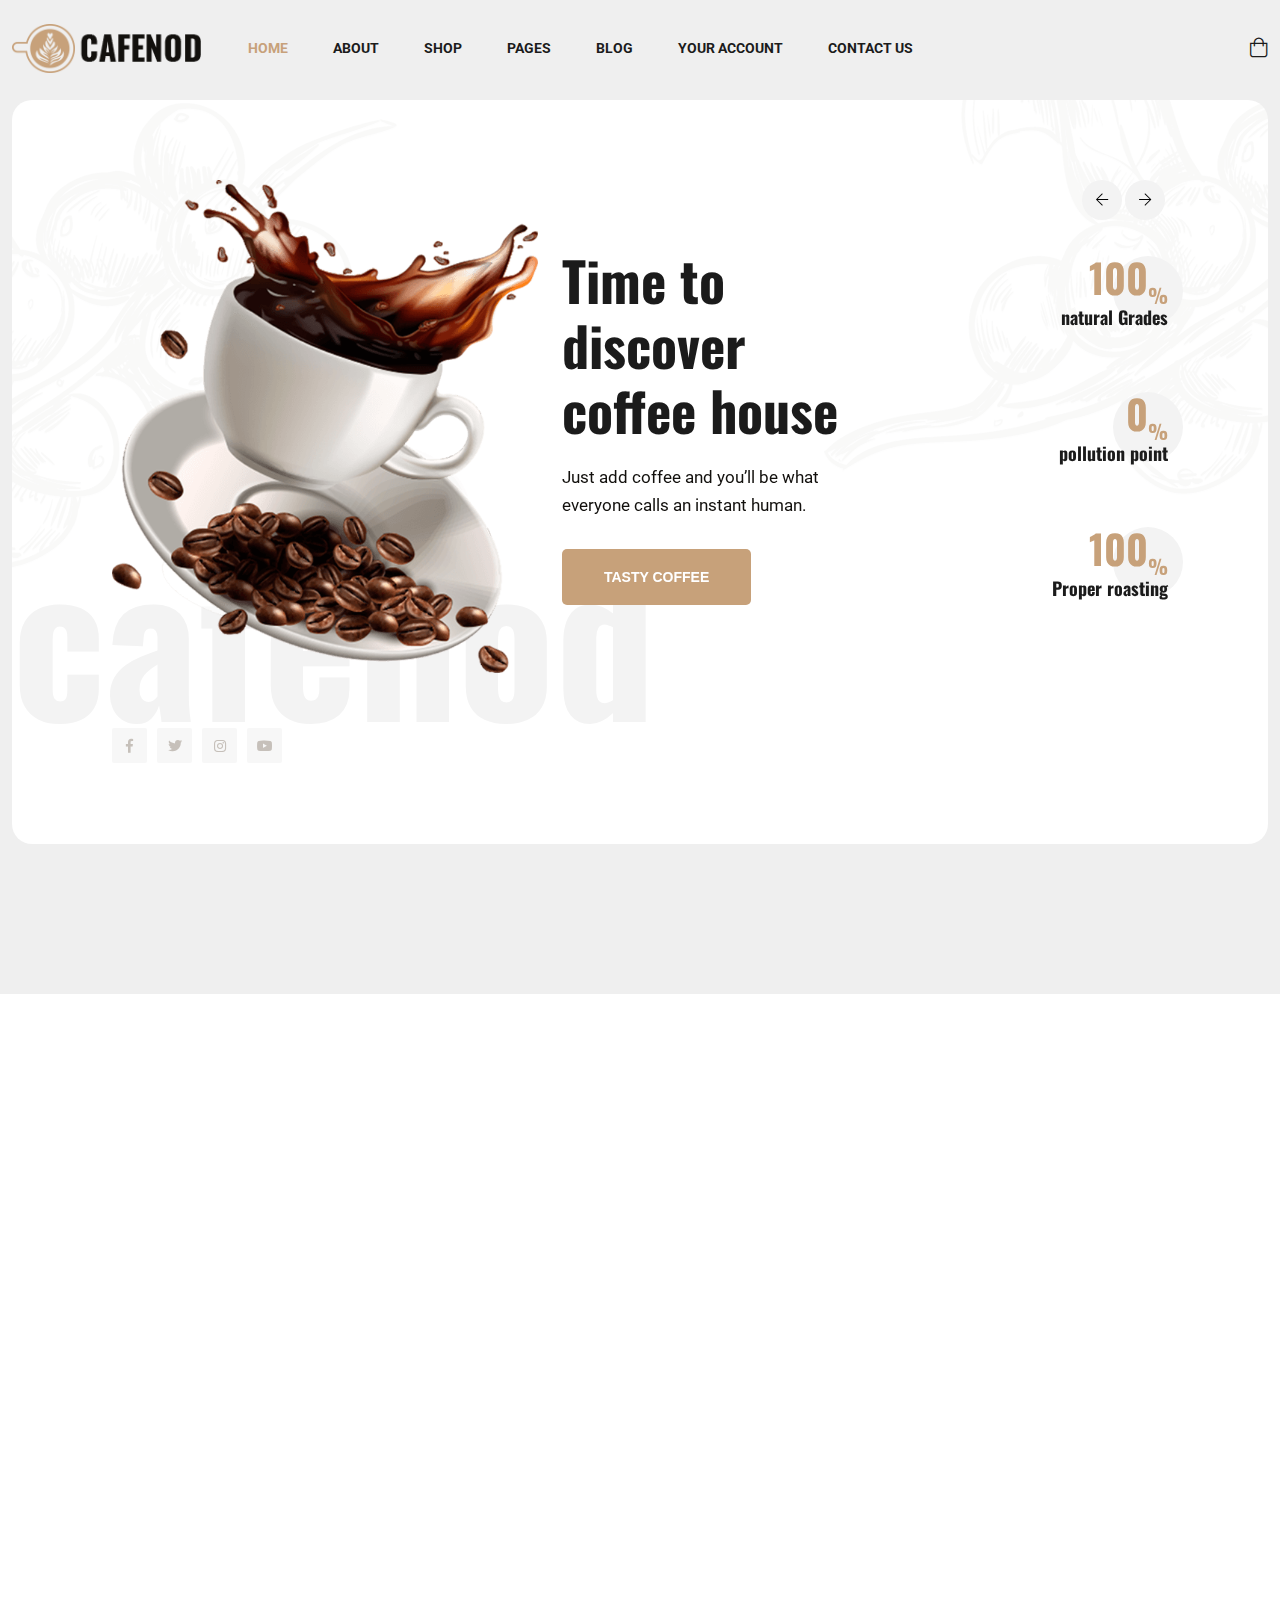
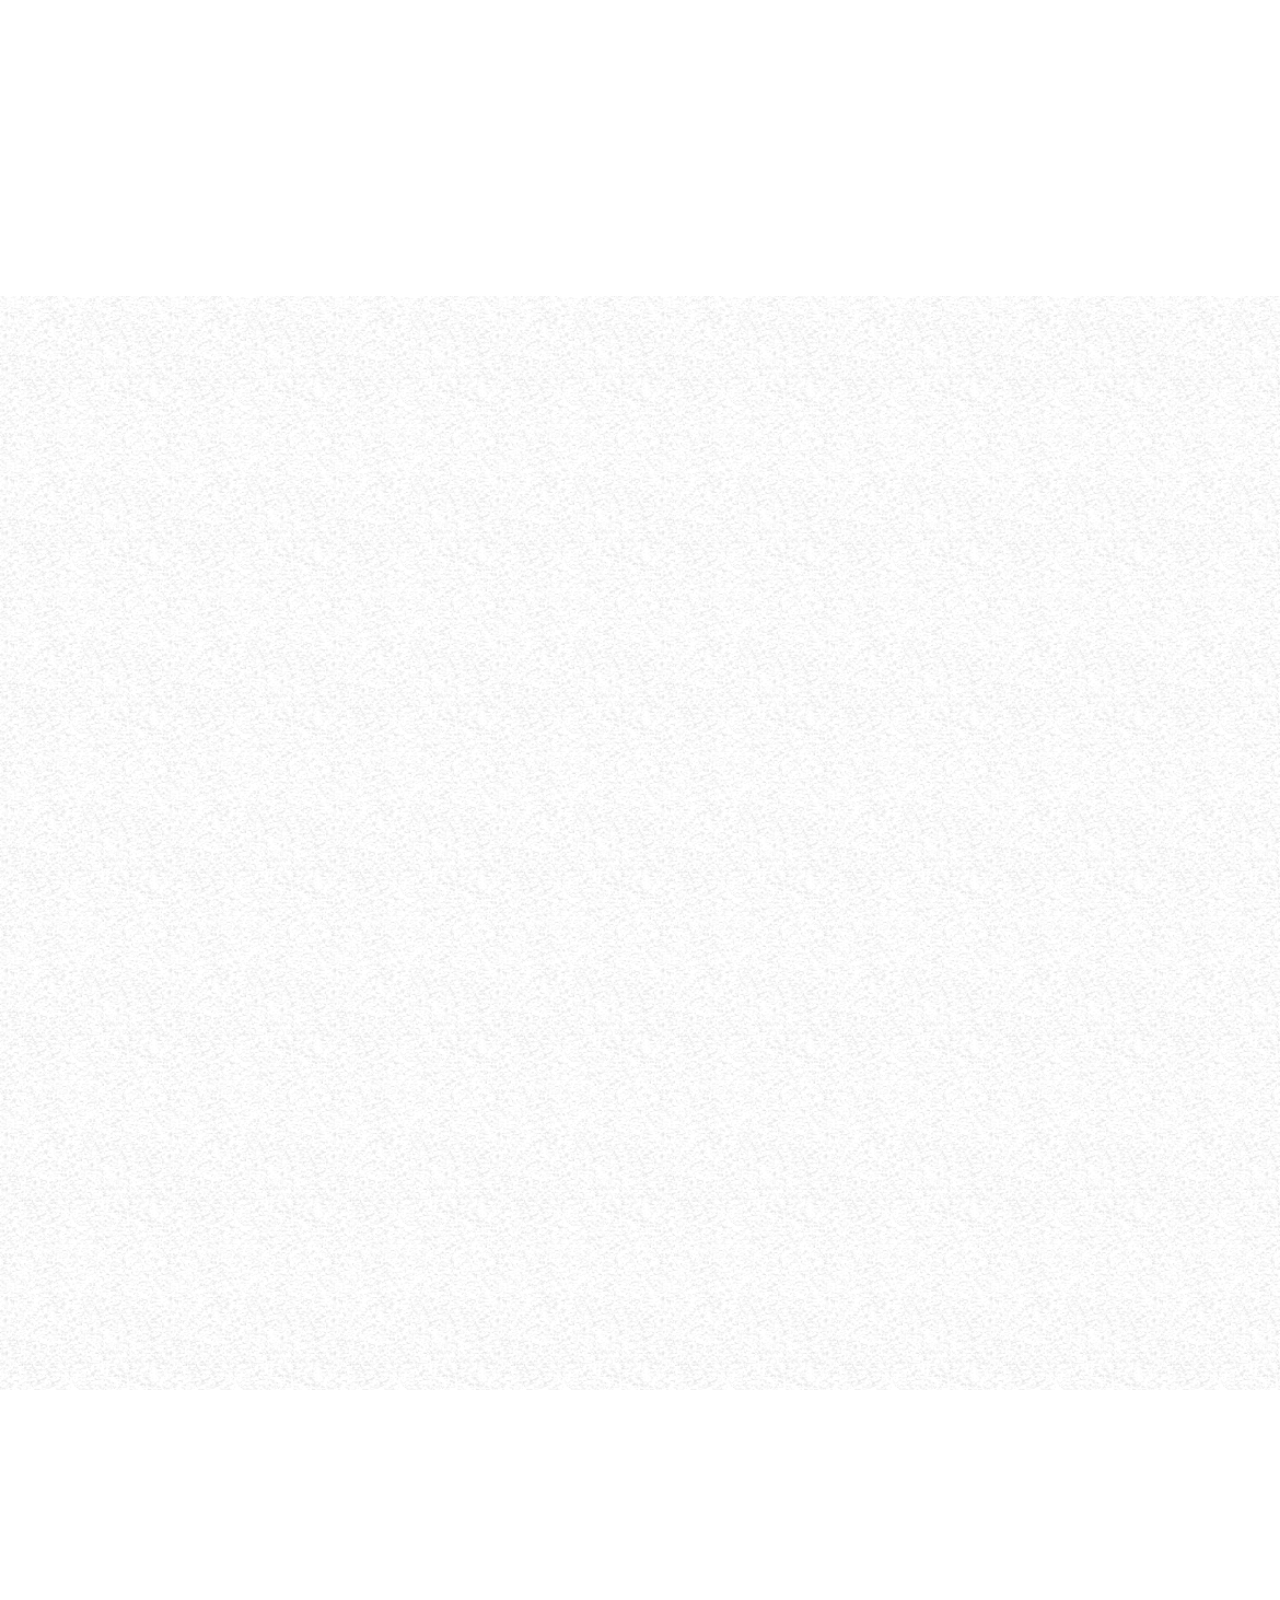
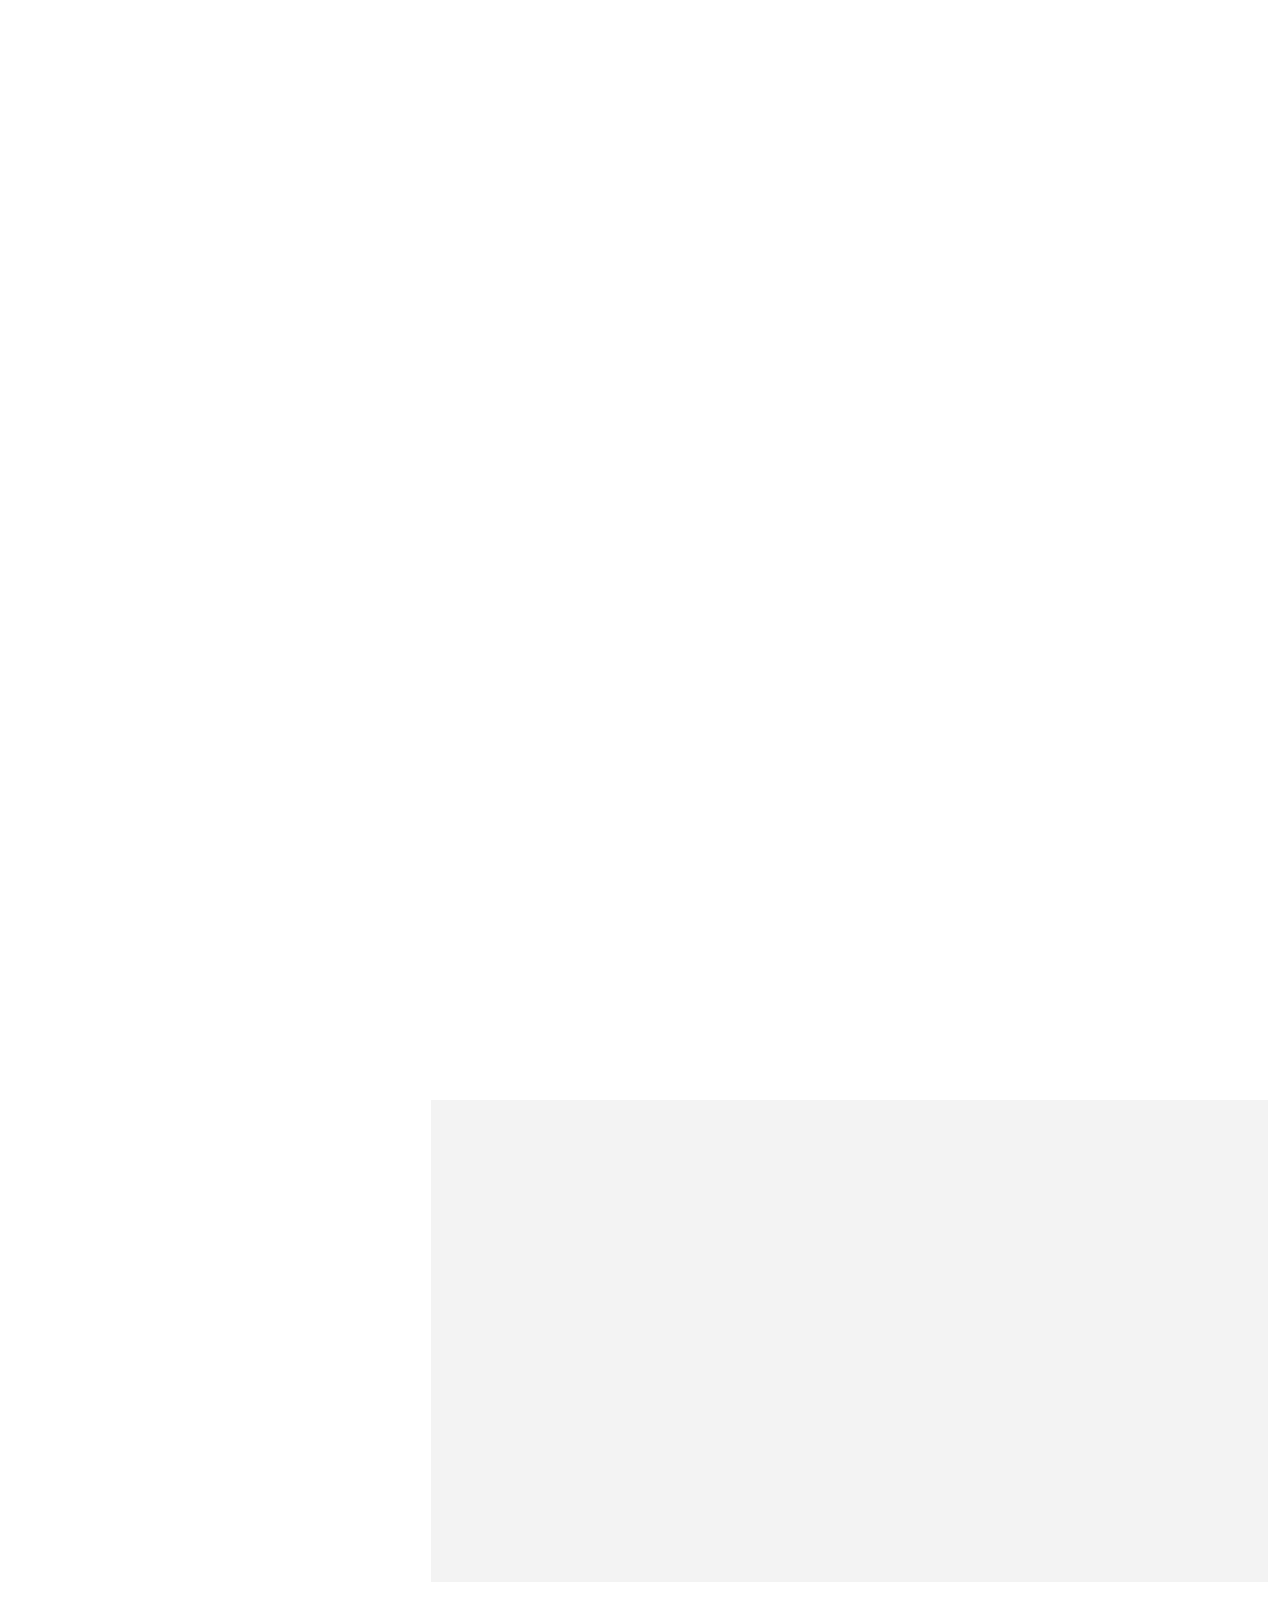
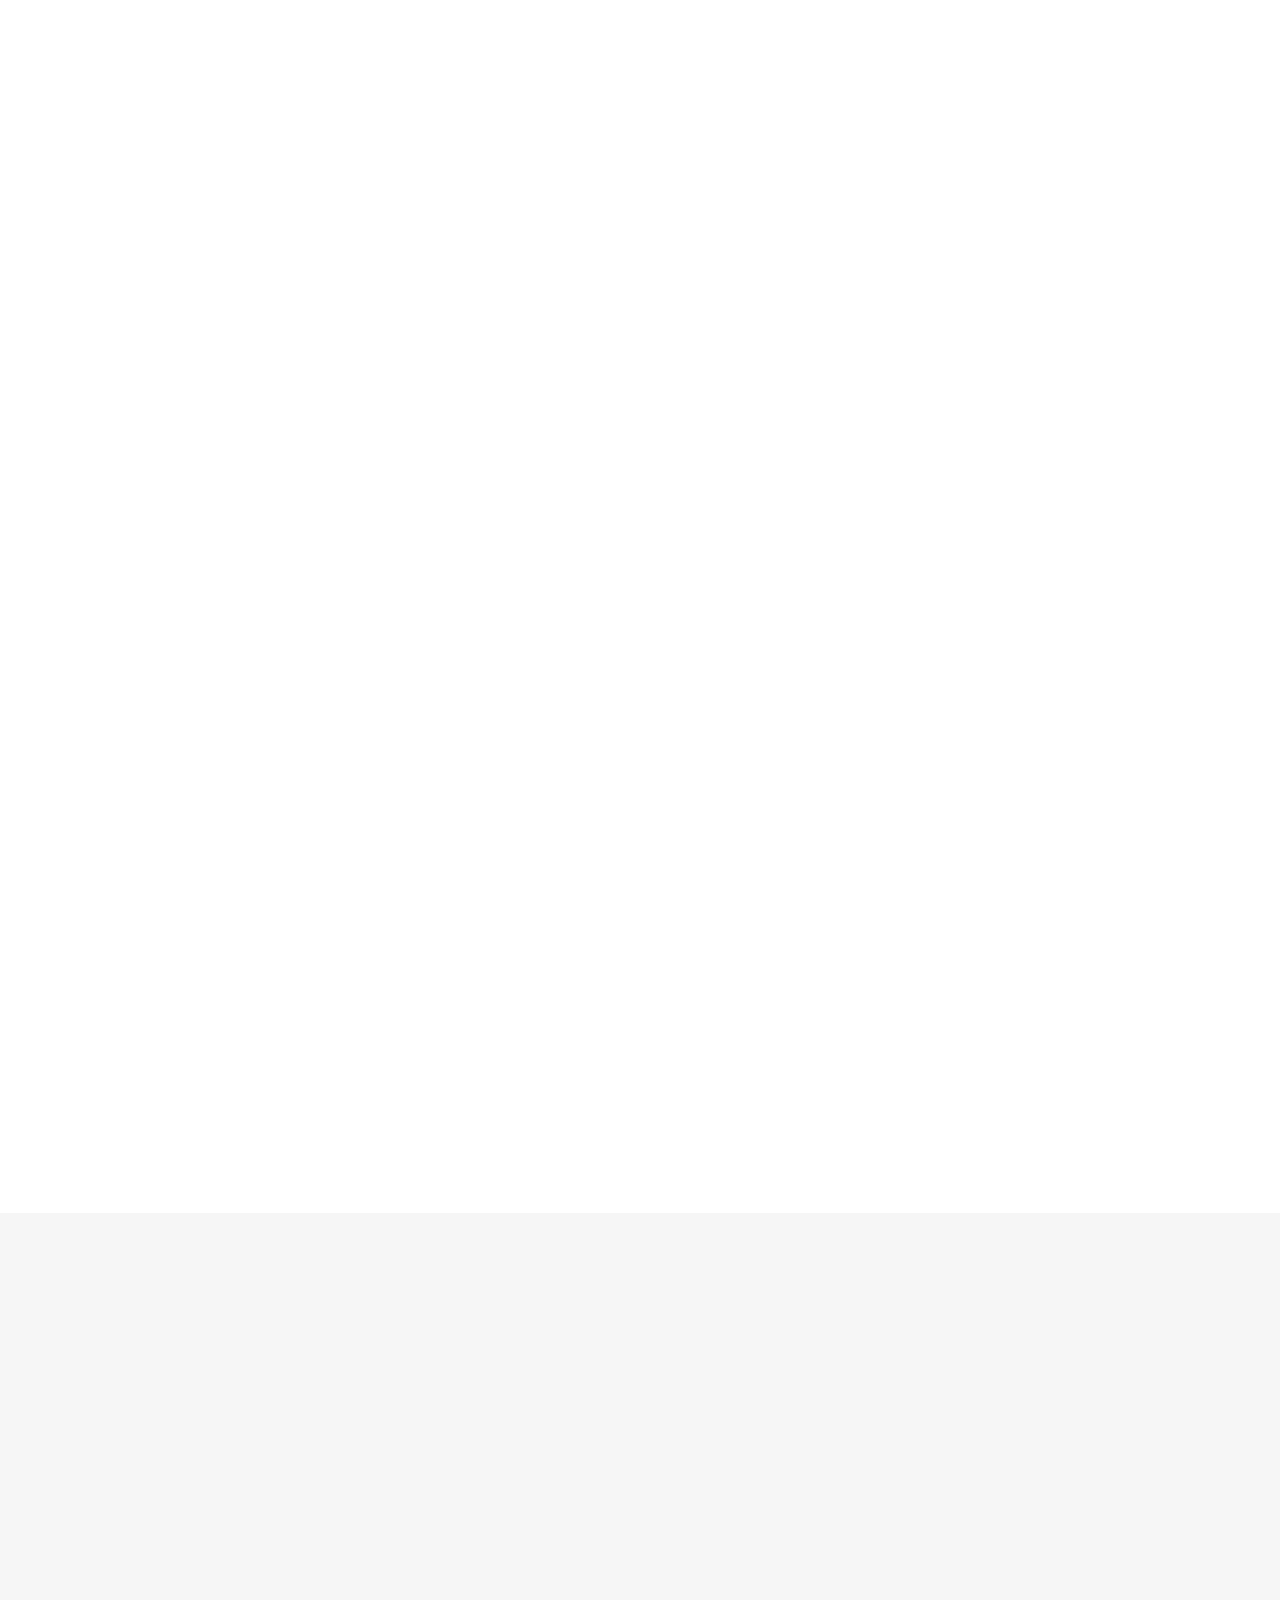
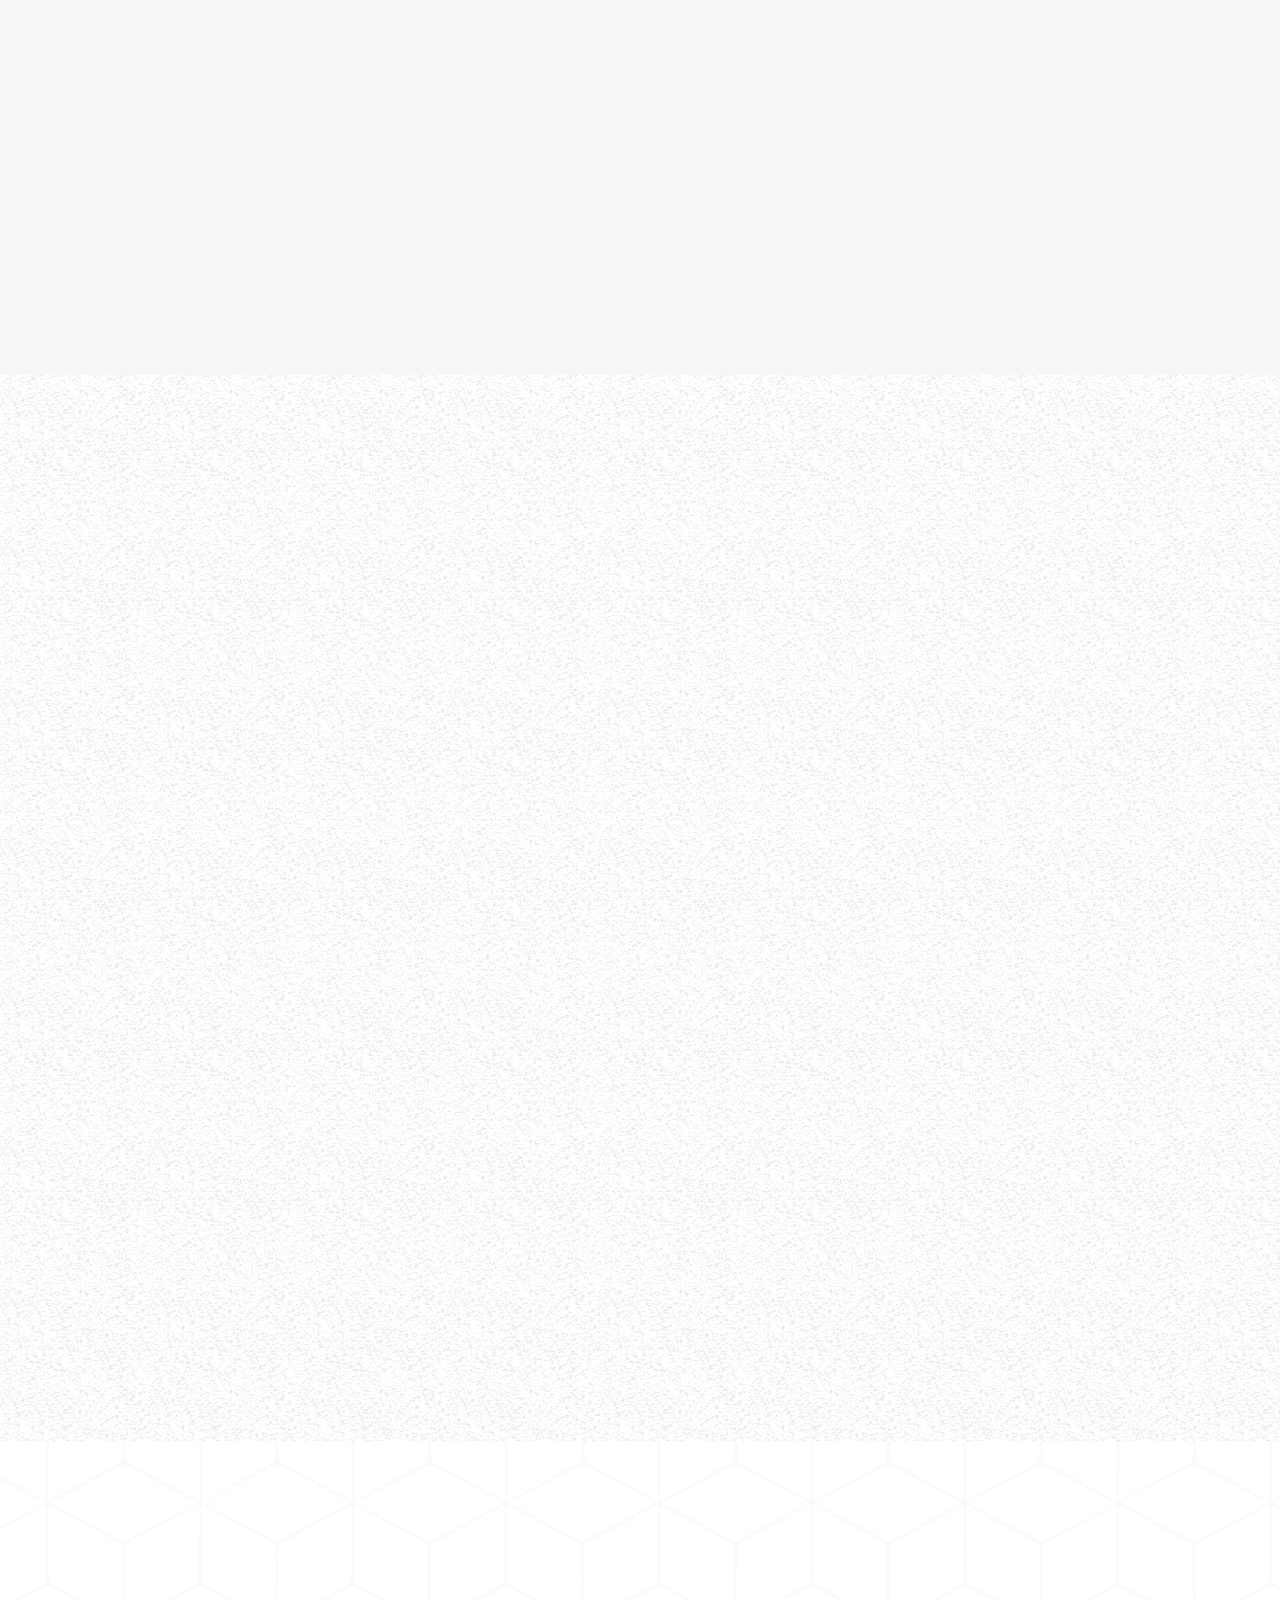
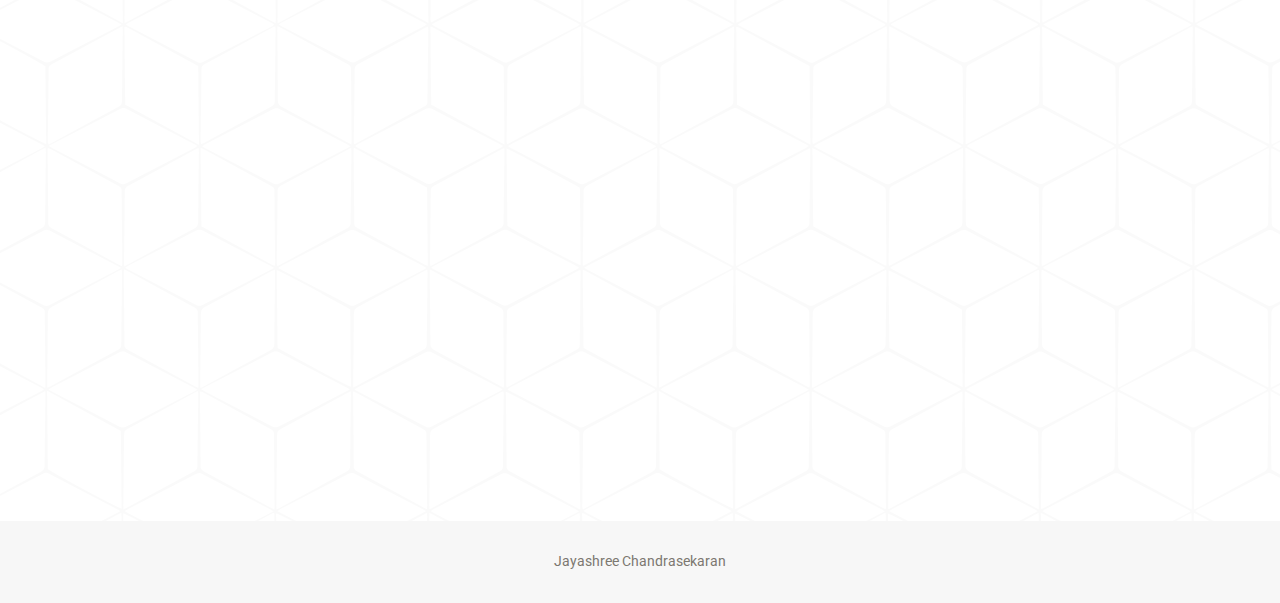
==== commit d62990b3: "About Completed Shop Added" ====
--- a/index.html
+++ b/index.html
@@ -26,10 +26,7 @@
 
     <!-- custom - css include -->
     <link rel="stylesheet" type="text/css" href="assets/css/style.css">
-
   </head>
-
-
   <body>
 
     <!-- body_wrap - start -->
@@ -73,25 +70,26 @@
                         <a class="nav-link" href="#brand_logo" id="home_submenu" role="button" data-bs-toggle="dropdown" aria-expanded="false">
                           Home
                         </a><!--
-                        <ul class="submenu dropdown-menu" aria-labelledby="home_submenu">
-                          <li><a href="index_1.html">Home V.1</a></li>
-                          <li><a href="index_2.html">Home V.2</a></li>
+
+                          <ul class="submenu dropdown-menu" aria-labelledby="home_submenu">
+                            <li><a href="index_1.html">Home V.1</a></li>
+                            <li><a href="index_2.html">Home V.2</a></li>
                           <li><a href="index_3.html">Home V.3</a></li>
                         </ul>-->
                       </li>
                       <li class="dropdown">
-                        <a class="nav-link" href="about.html" id="about_submenu" role="button"  aria-expanded="false">
+                        <a class="nav-link" href="#" id="portfolio_submenu" role="button" data-bs-toggle="dropdown" aria-expanded="false">
                           About
                         </a>
+                        <ul class="submenu dropdown-menu" aria-labelledby="portfolio_submenu">
+                          <li><a href="about.html">About Us</a></li>
+                          <li><a href="about_clients.html">About Clients</a></li>
+                        </ul>
                       </li>
                       <li class="dropdown">
-                        <a class="nav-link" href="#" id="portfolio_submenu" role="button" data-bs-toggle="dropdown" aria-expanded="false">
-                          shop
+                        <a class="nav-link" href="shop.html" id="portfolio_submenu" role="button"  aria-expanded="false">
+                          Shop
                         </a>
-                        <ul class="submenu dropdown-menu" aria-labelledby="portfolio_submenu">
-                          <li><a href="shop.html">Shop</a></li>
-                          <li><a href="shop_details.html">Shop Details</a></li>
-                        </ul>
                       </li>
                       <li class="dropdown">
                         <a class="nav-link" href="#" id="services_submenu" role="button" data-bs-toggle="dropdown" aria-expanded="false">
@@ -123,24 +121,22 @@
                         </ul>
                       </li>
                       <li>
+                        <a class="nav-link" href="#">Your Account</a>
+                      </li>
+                      <li>
                         <a class="nav-link" href="contact.html">Contact us</a>
                       </li>
                     </ul>
                   </div>
 
                   <ul class="header_btns_group ul_li_right">
-
                     <li>
                       <button type="button" class="cart_btn">
                         <i class="fal fa-shopping-bag"></i>
                     <!--    <small class="cart_counter">2</small>-->
                       </button>
                     </li>
-                    <li>
-                      <button type="button" class="cart_btn">
-                        <i class='bx bx-user'></i>
-                    <!--    <small class="cart_counter">2</small>-->
-                      </button>
+
                     </li>
 
                   </ul>
@@ -1260,13 +1256,7 @@
               <div class="col-lg-5 col-md-6 col-sm-7">
                 <div class="footer_subscribe_form text-center wow fadeInUp" data-wow-delay=".1s">
                   <h2 class="form_title text-uppercase">Coffee Build your Fresh mind</h2>
-                  <form action="index.php" method="POST">
-
-                    <div class="form_item">
-                      <input type="text" name="email" placeholder="Enter your email" >
-                      <button class="btn btn_primary text-uppercase" type="submit" name="submit">Subscribe Now</button>
-                    </div>
-                  </form>
+
                 </div>
               </div>
             </div>
@@ -1298,7 +1288,7 @@
                 <div class="footer_widget footer_contact wow fadeInUp" data-wow-delay=".2s">
                   <h3 class="footer_widget_title text-uppercase">Contact us</h3>
                   <ul class="ul_li_block">
-                    <li><strong class="text-uppercase">Adress:</strong> Inside KG Campus</li>
+                    <li><strong class="text-uppercase">Address:</strong> Inside KG Campus</li>
                     <li><strong class="text-uppercase">Mail:</strong> jayashree3602@gmail.com</li>
                     <li><strong class="text-uppercase">Phone:</strong> +91 1023456789</li>
 
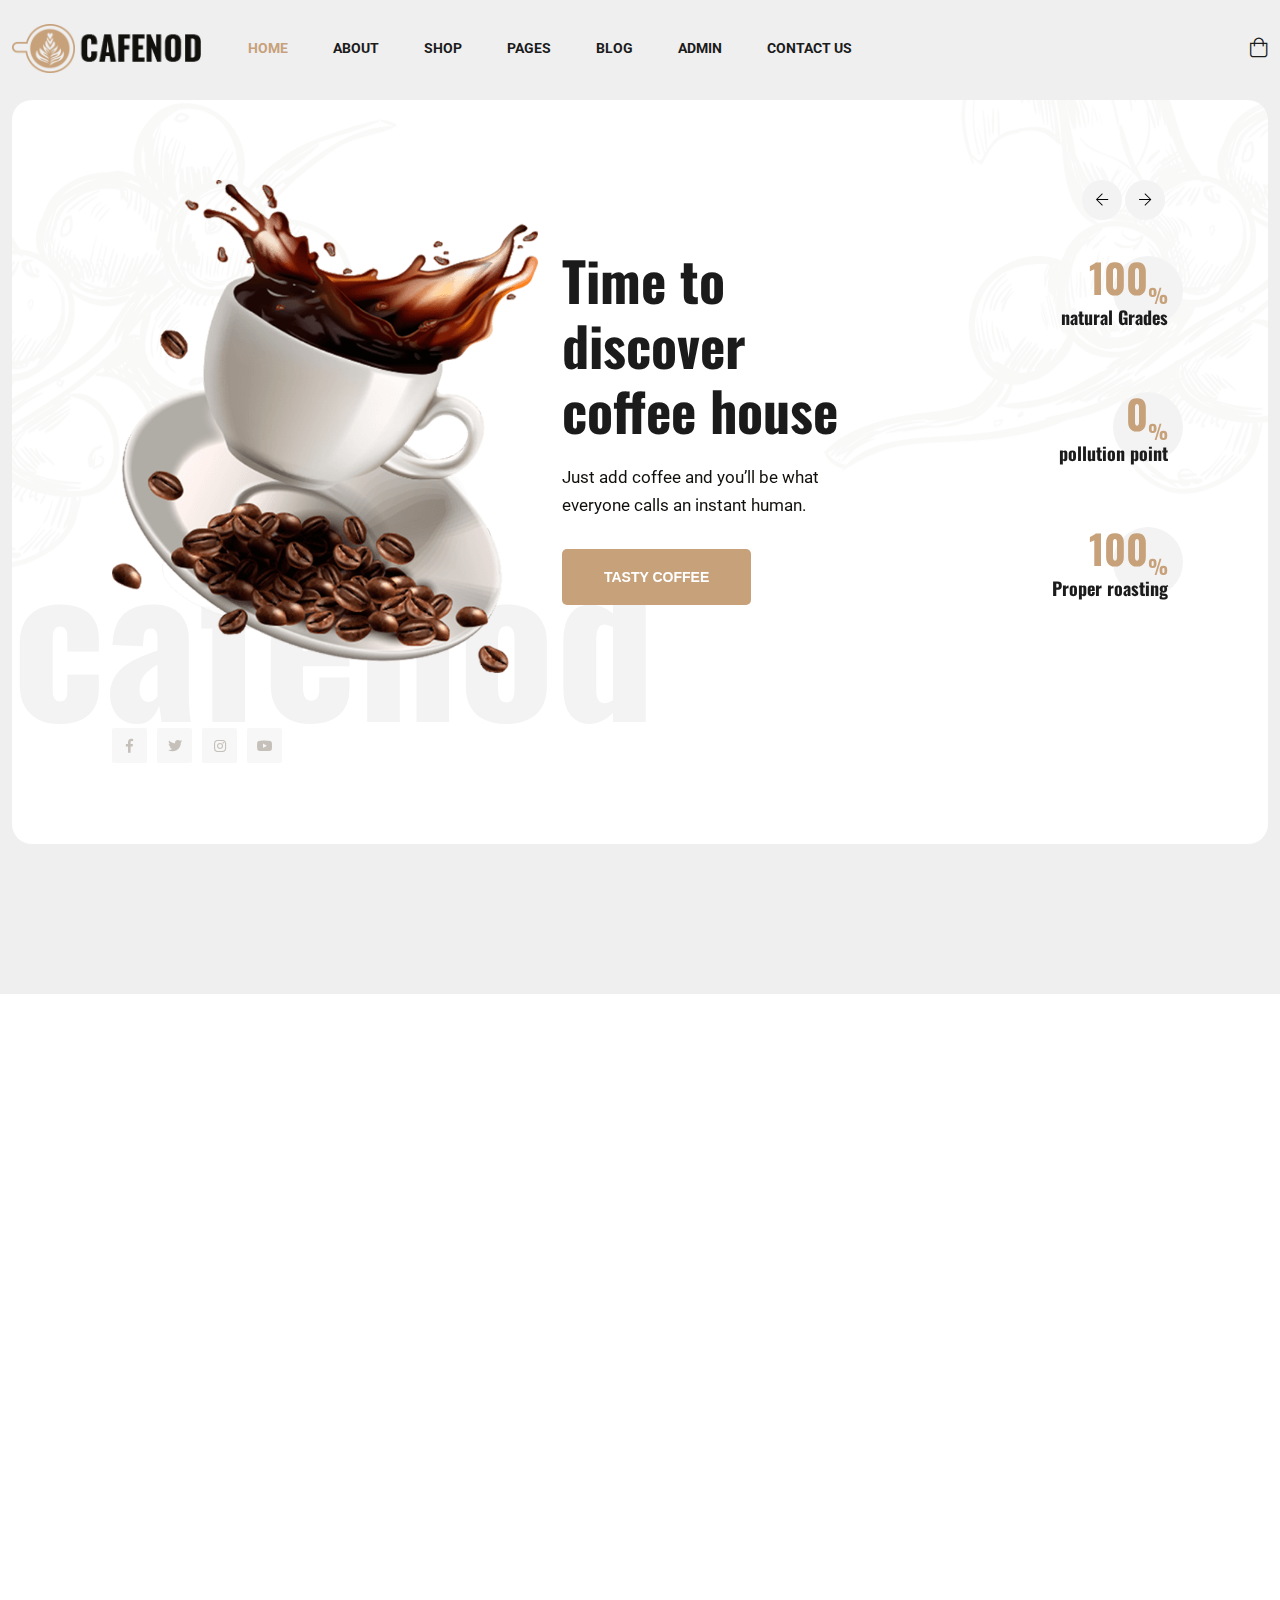
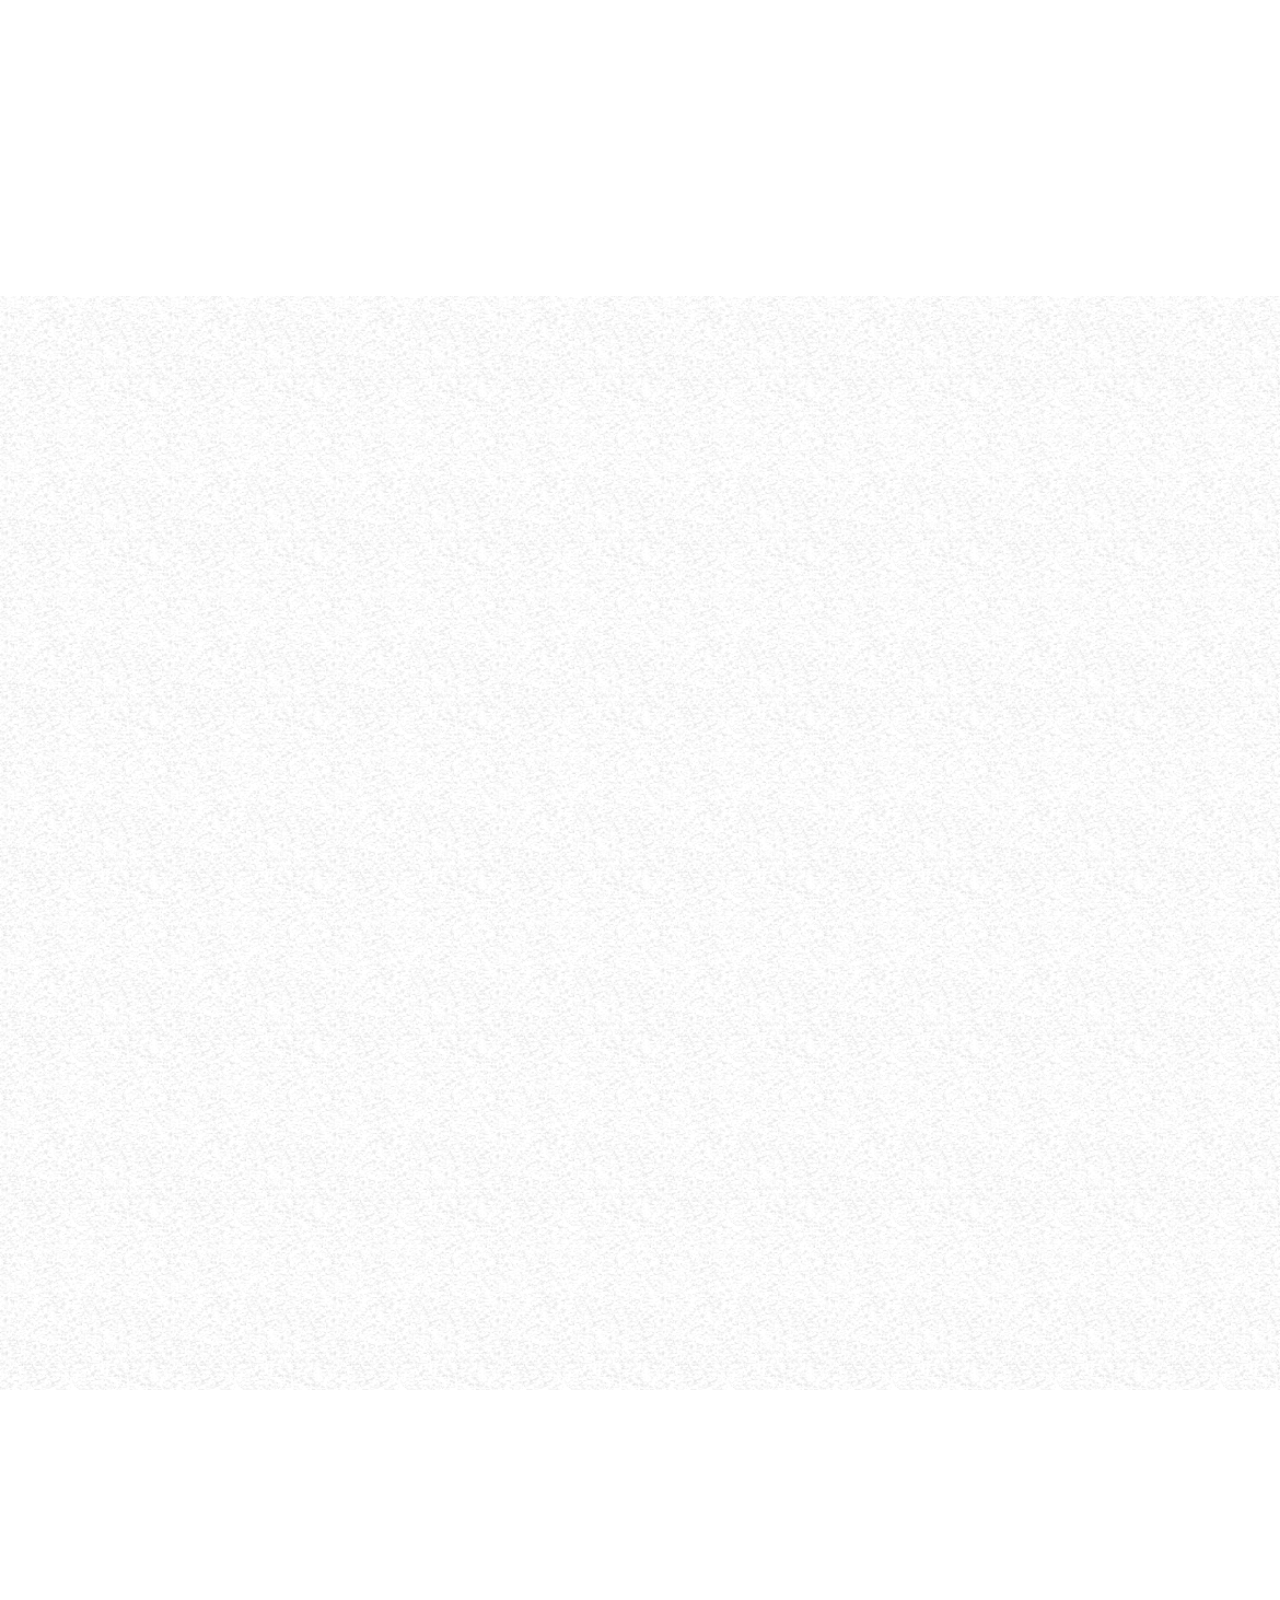
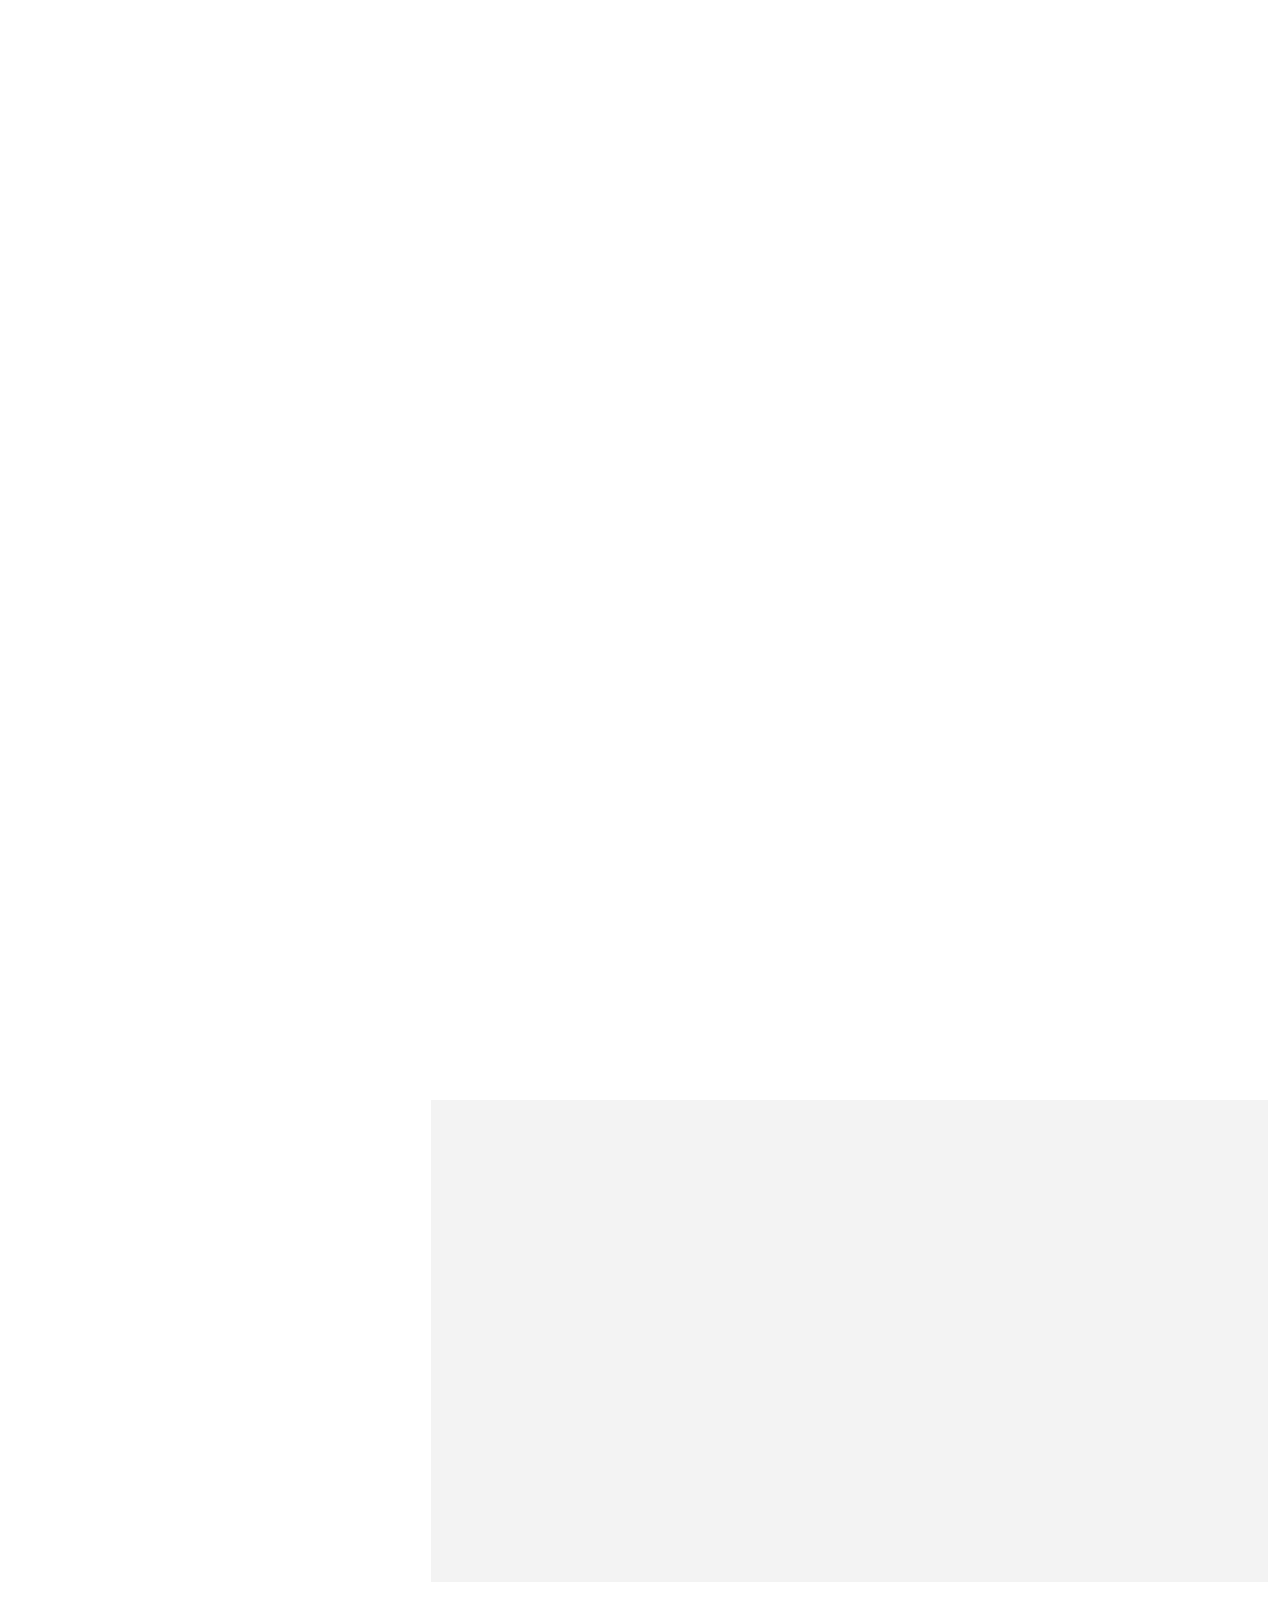
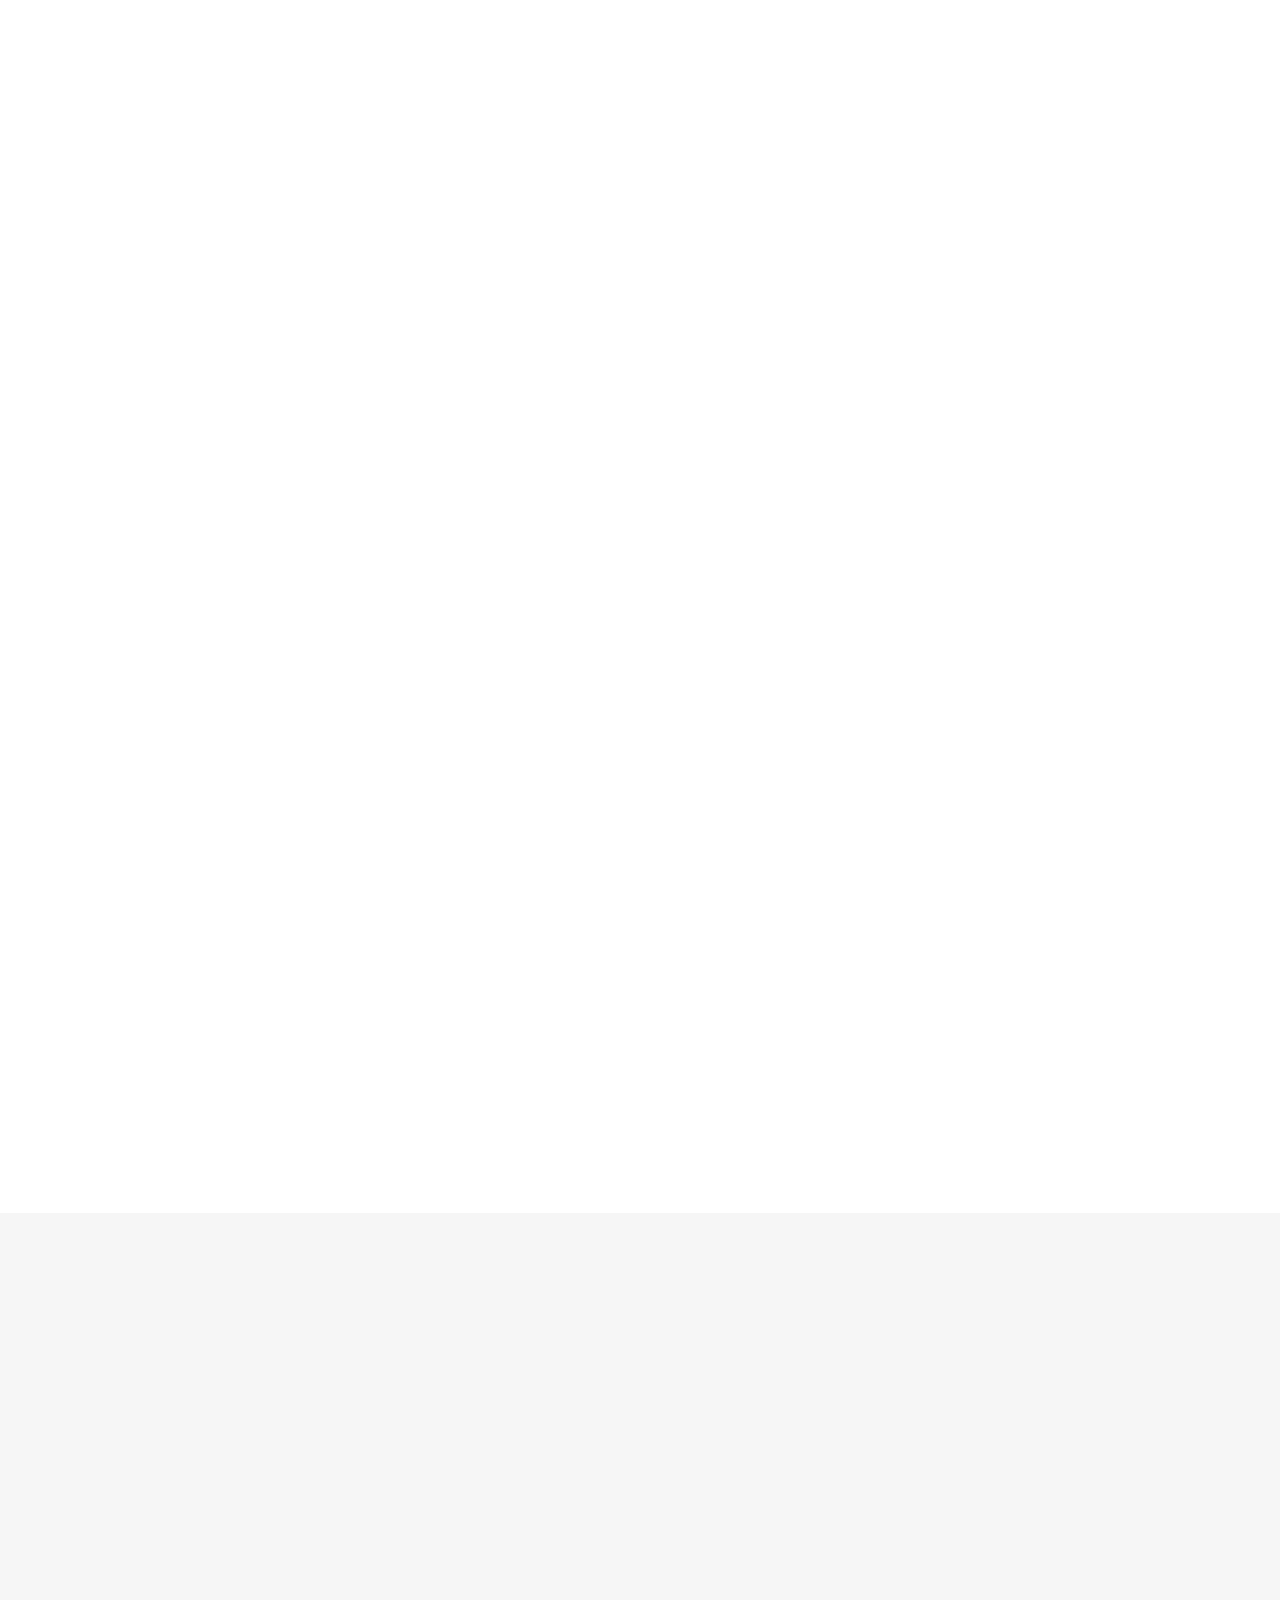
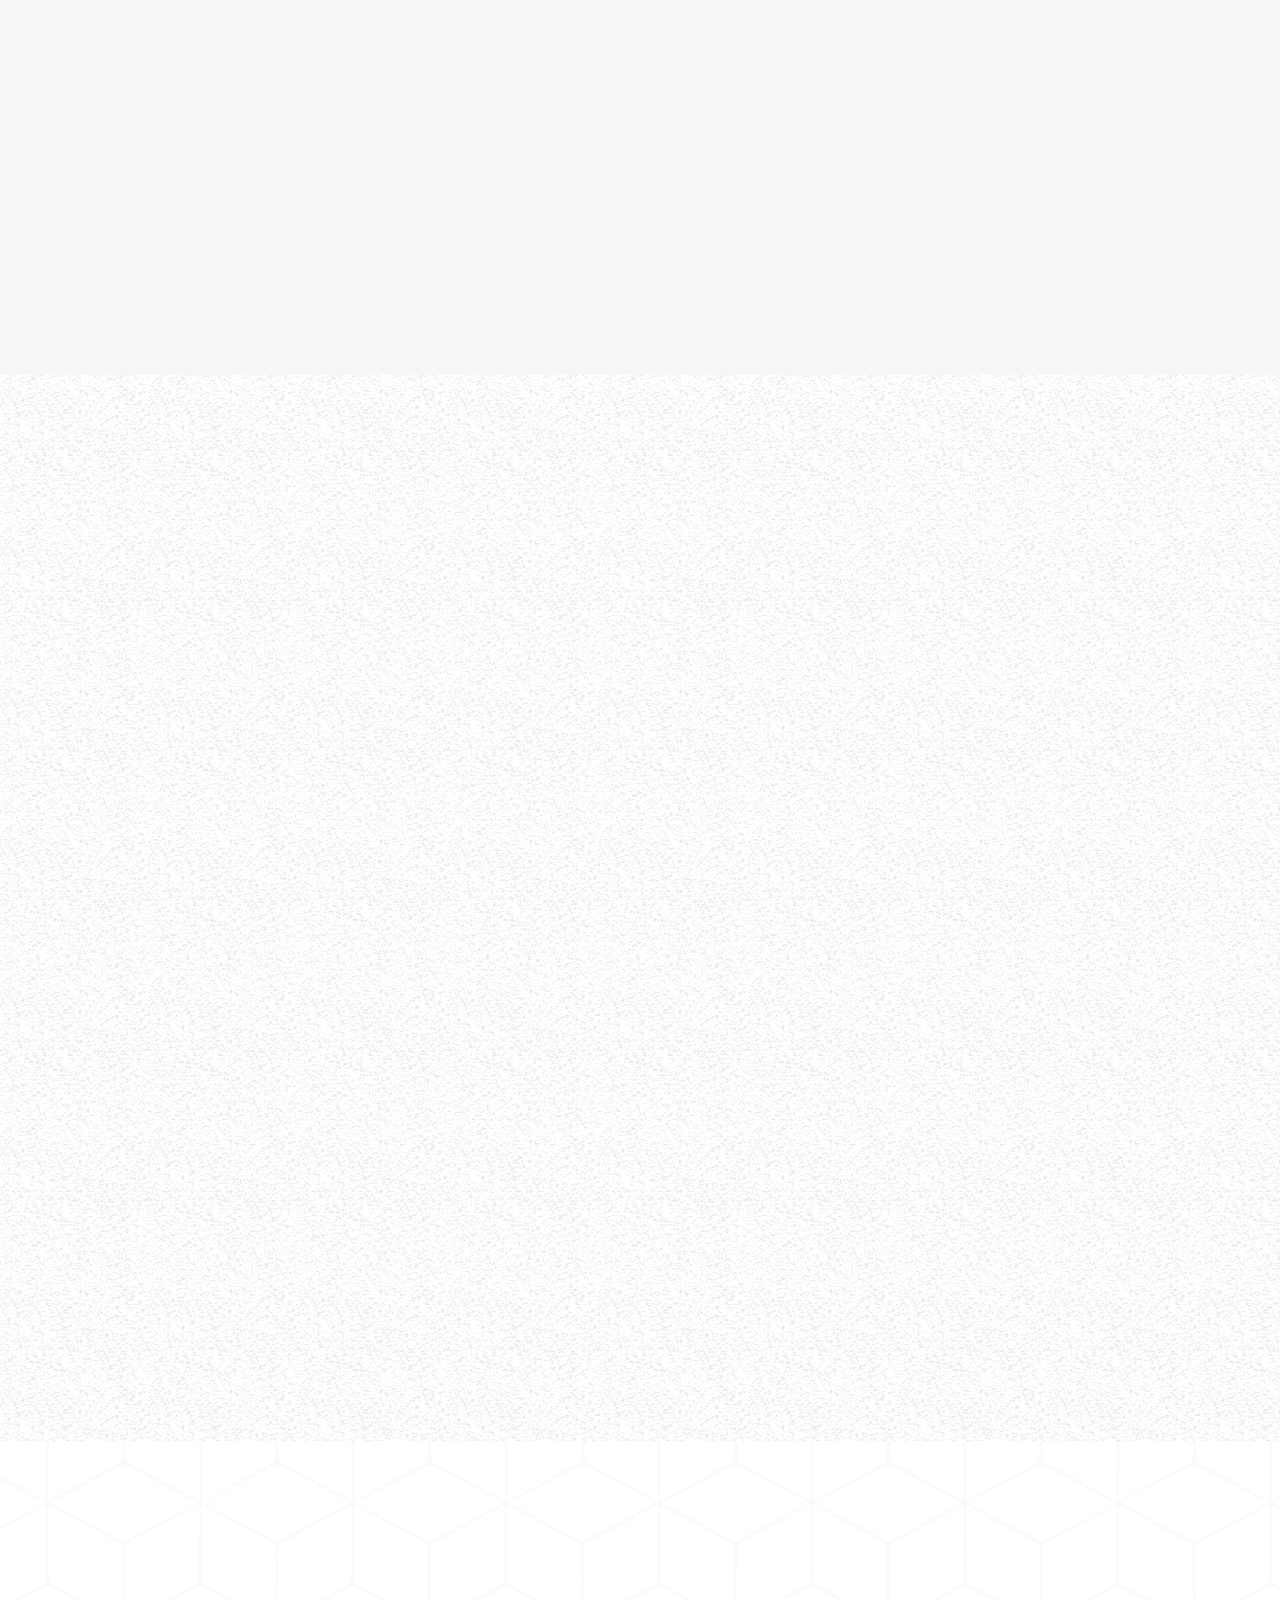
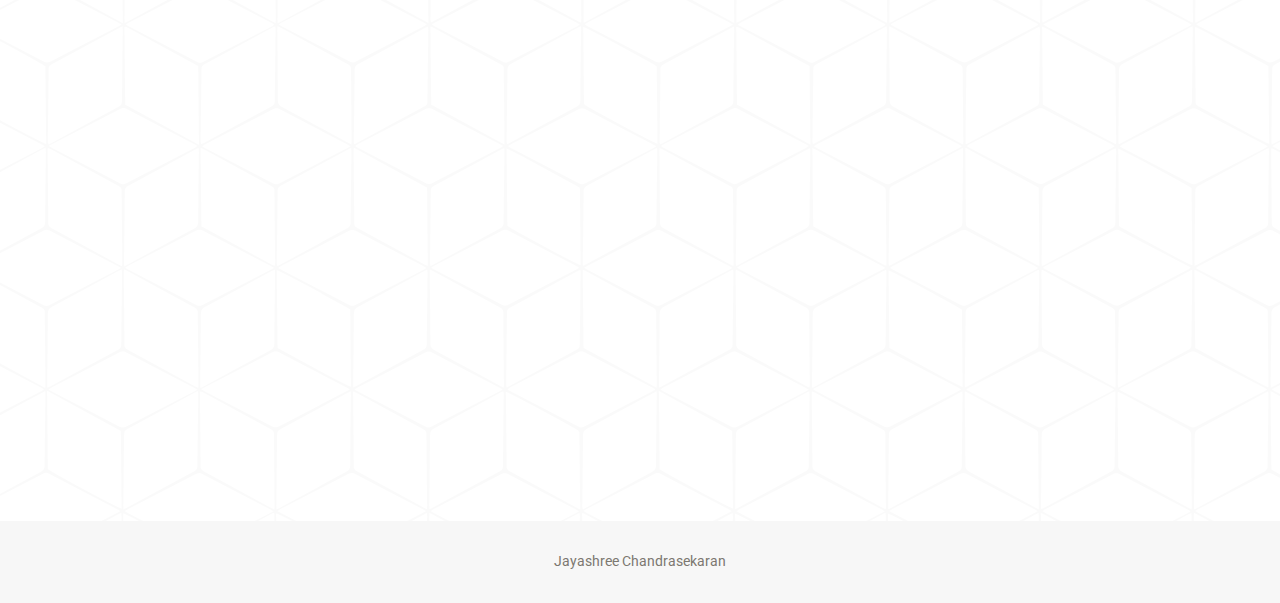
==== commit 7be411a0: "Changes" ====
--- a/index.html
+++ b/index.html
@@ -112,16 +112,12 @@
                         </ul>
                       </li>
                       <li class="dropdown">
-                        <a class="nav-link" href="#" id="experience_submenu" role="button" data-bs-toggle="dropdown" aria-expanded="false">
+                        <a class="nav-link" href="blog.html" id="experience_submenu" role="button"  aria-expanded="false">
                           Blog
                         </a>
-                        <ul class="submenu dropdown-menu" aria-labelledby="experience_submenu">
-                          <li><a href="blog.html">Blog</a></li>
-                          <li><a href="blog_details.html">Blog Details</a></li>
-                        </ul>
                       </li>
                       <li>
-                        <a class="nav-link" href="#">Your Account</a>
+                        <a class="nav-link" href="#">Admin</a>
                       </li>
                       <li>
                         <a class="nav-link" href="contact.html">Contact us</a>
